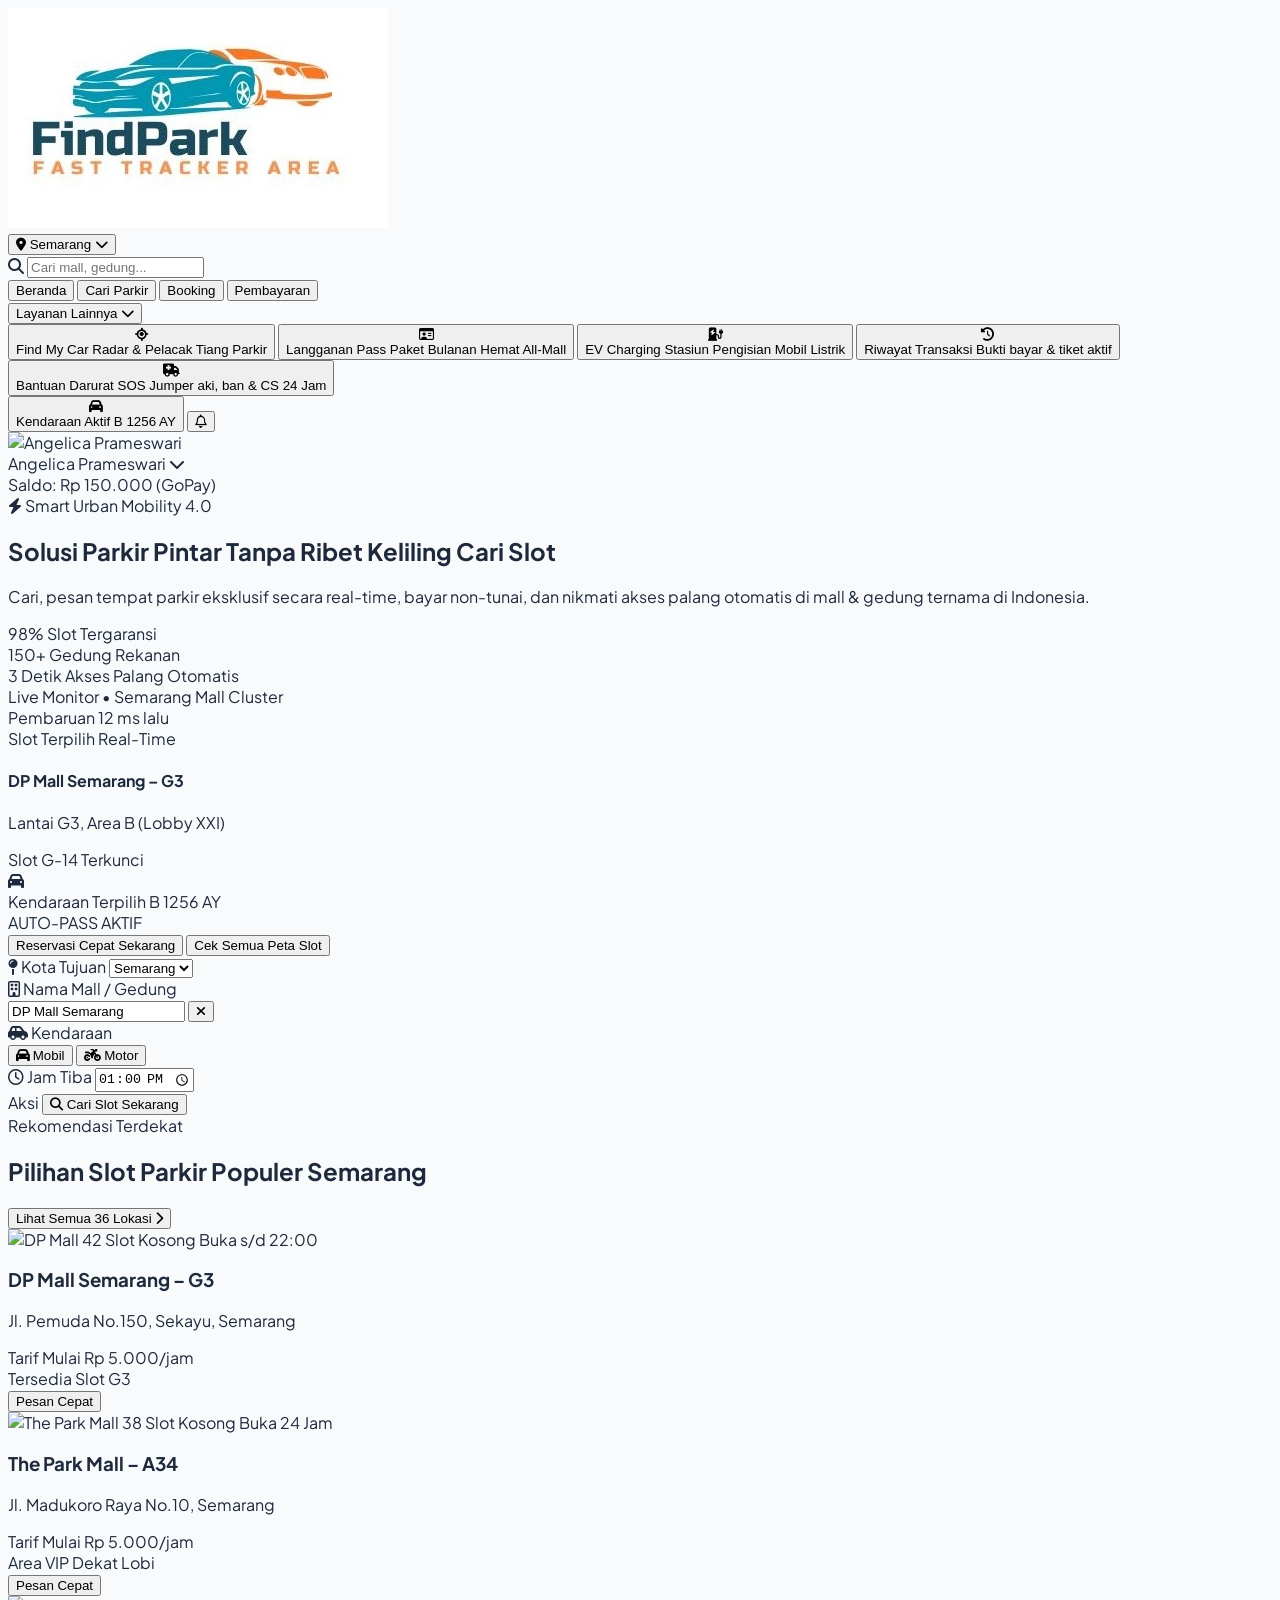
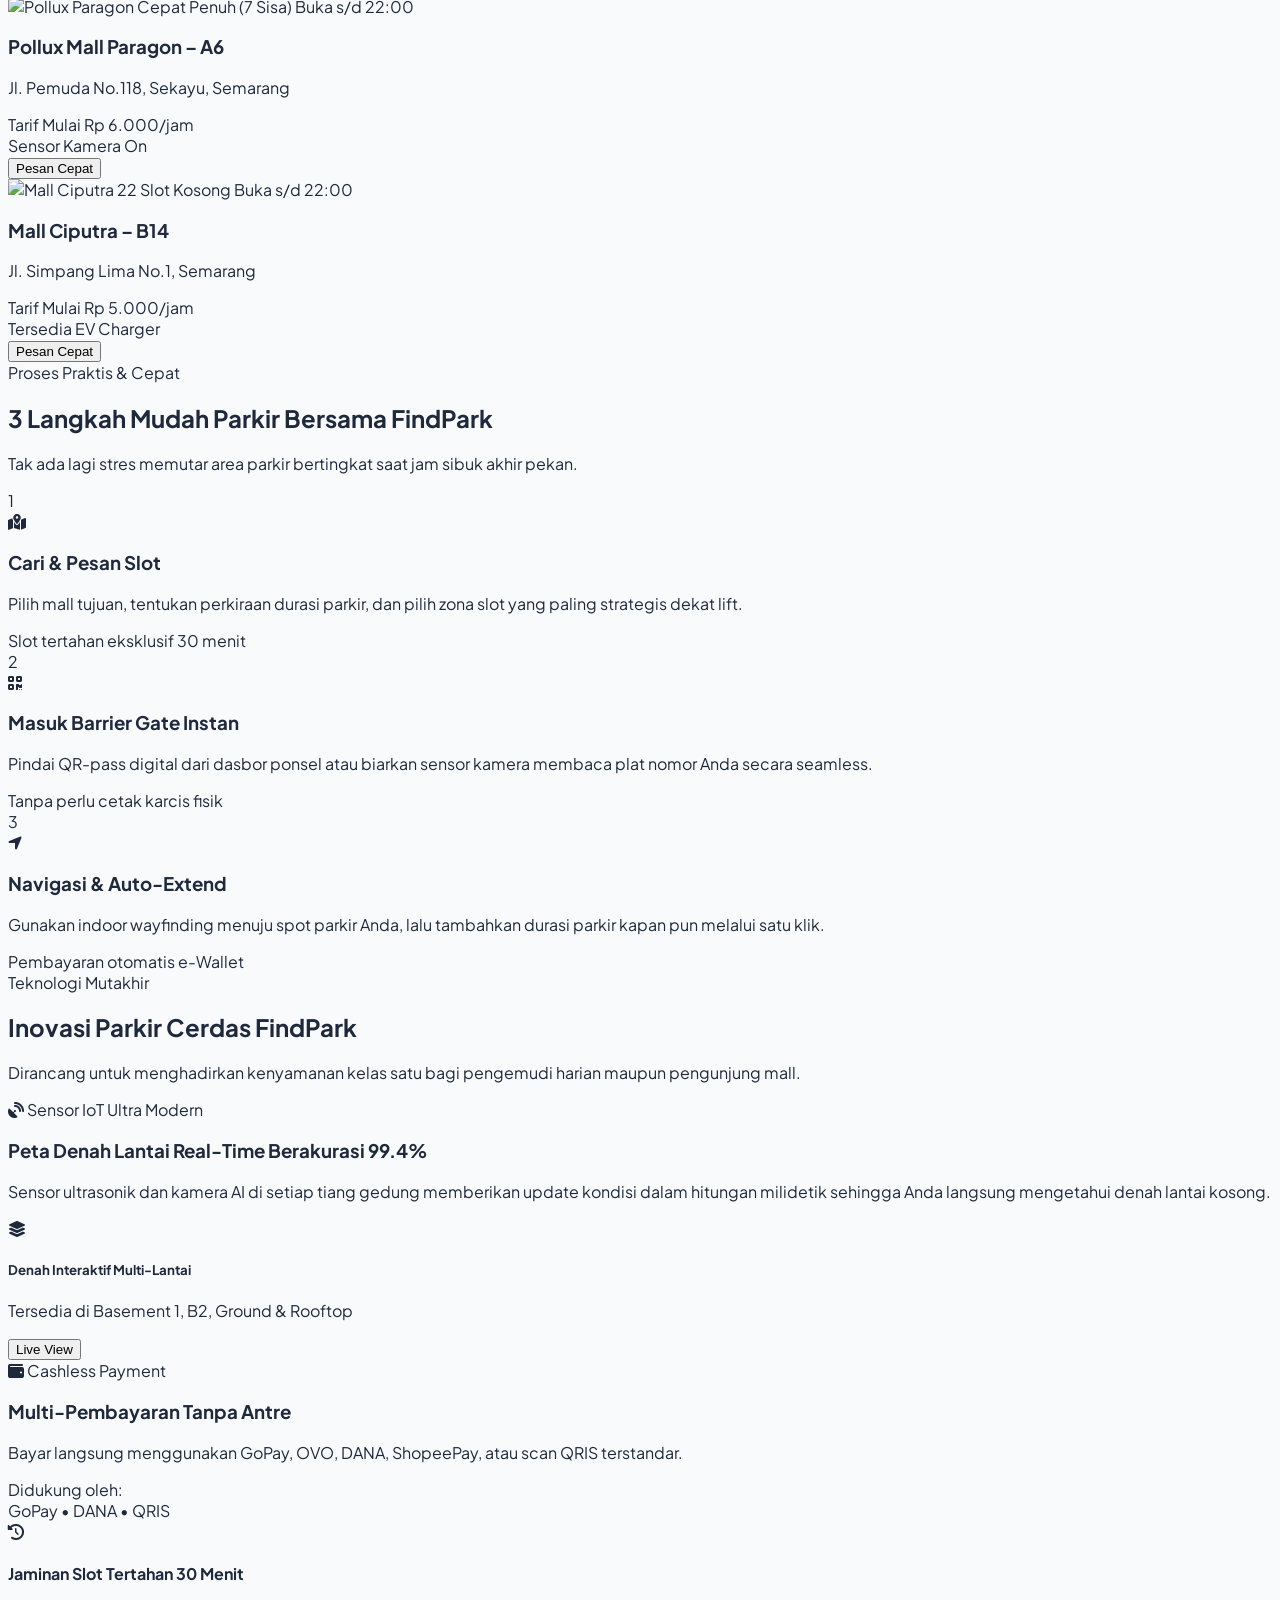
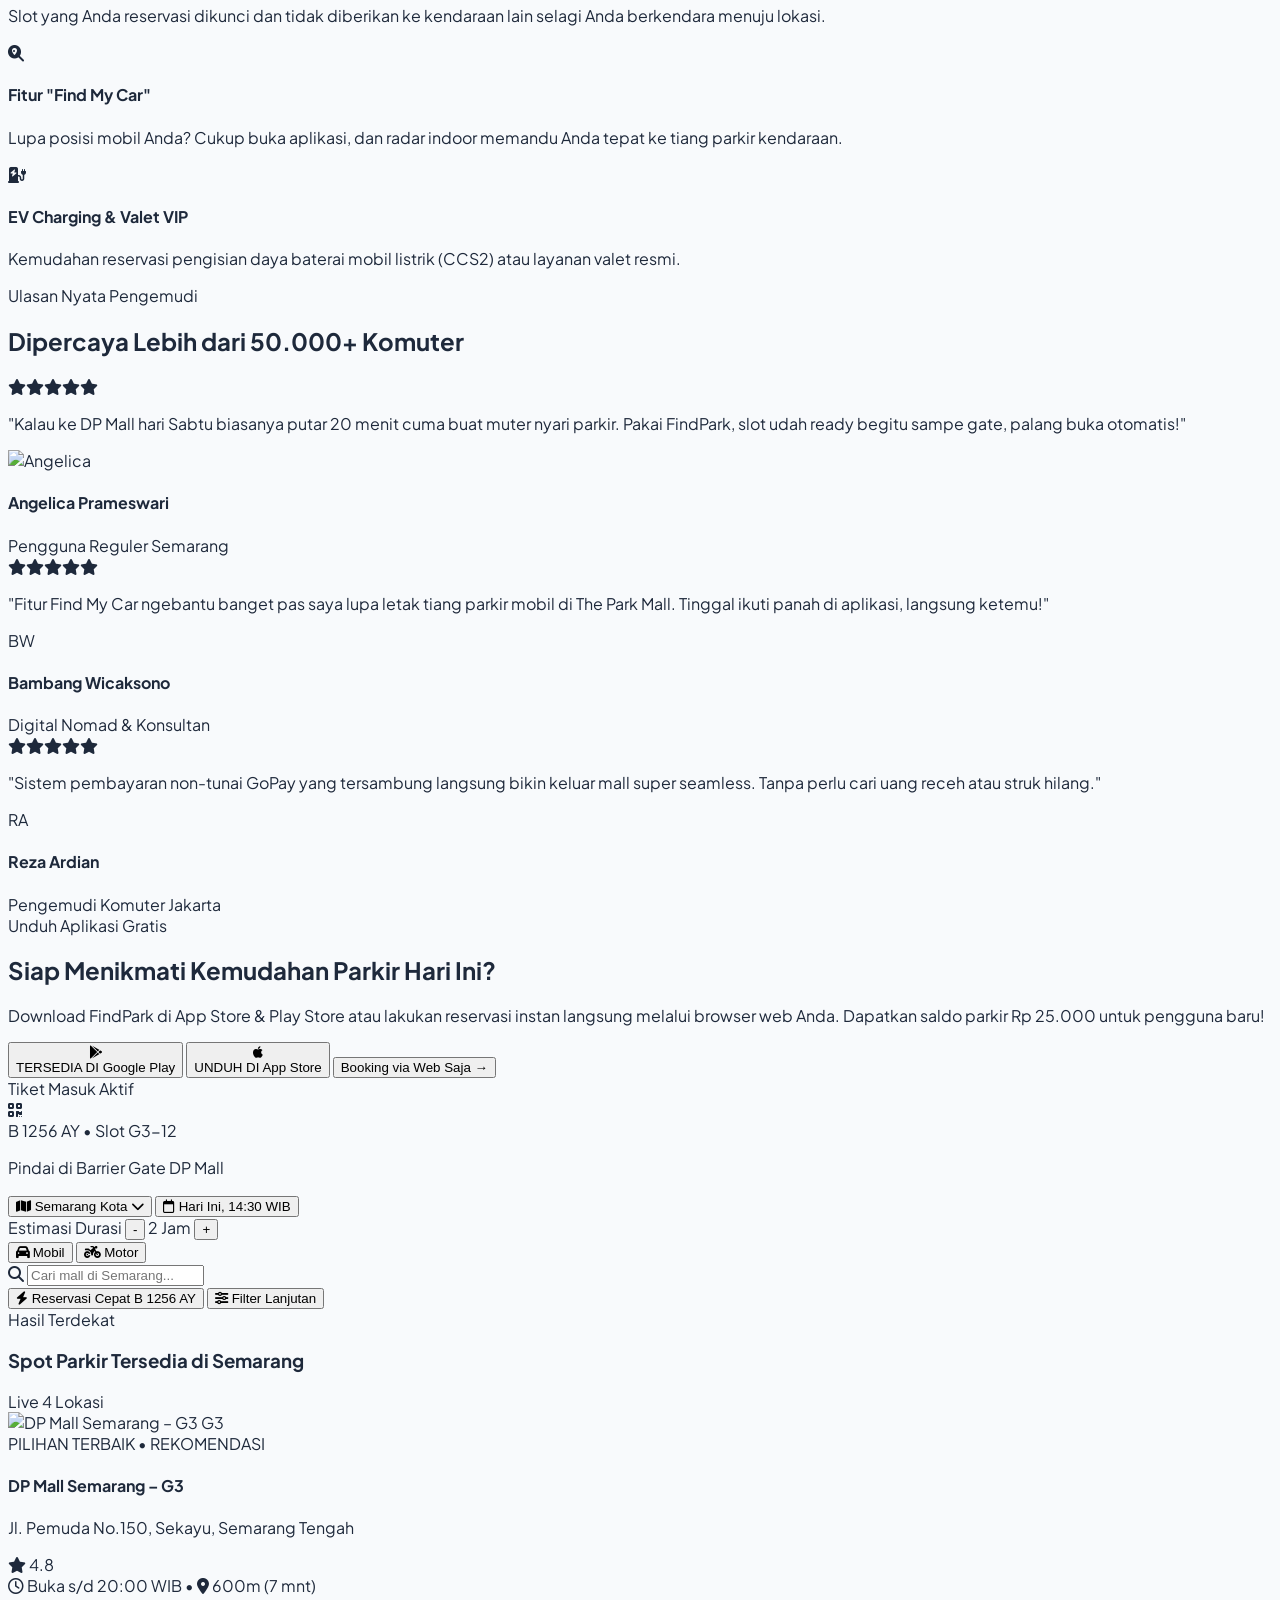
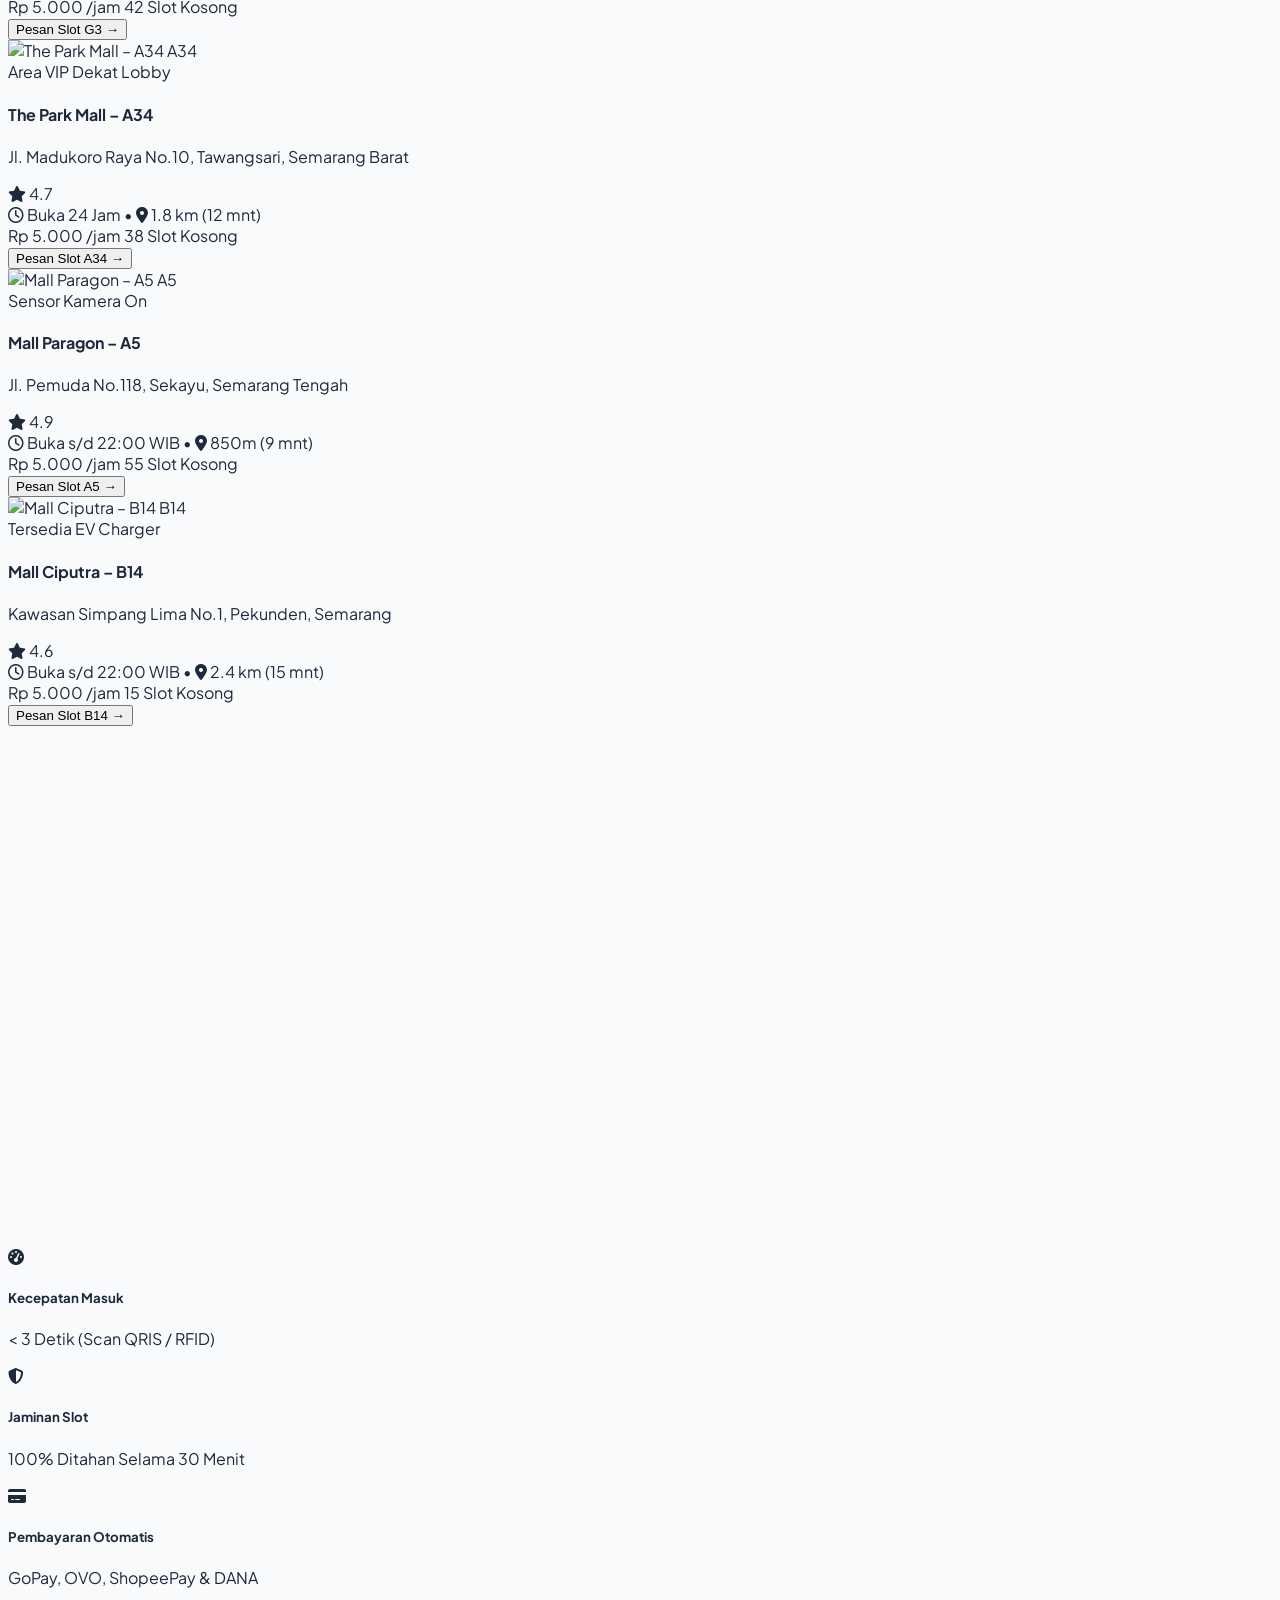
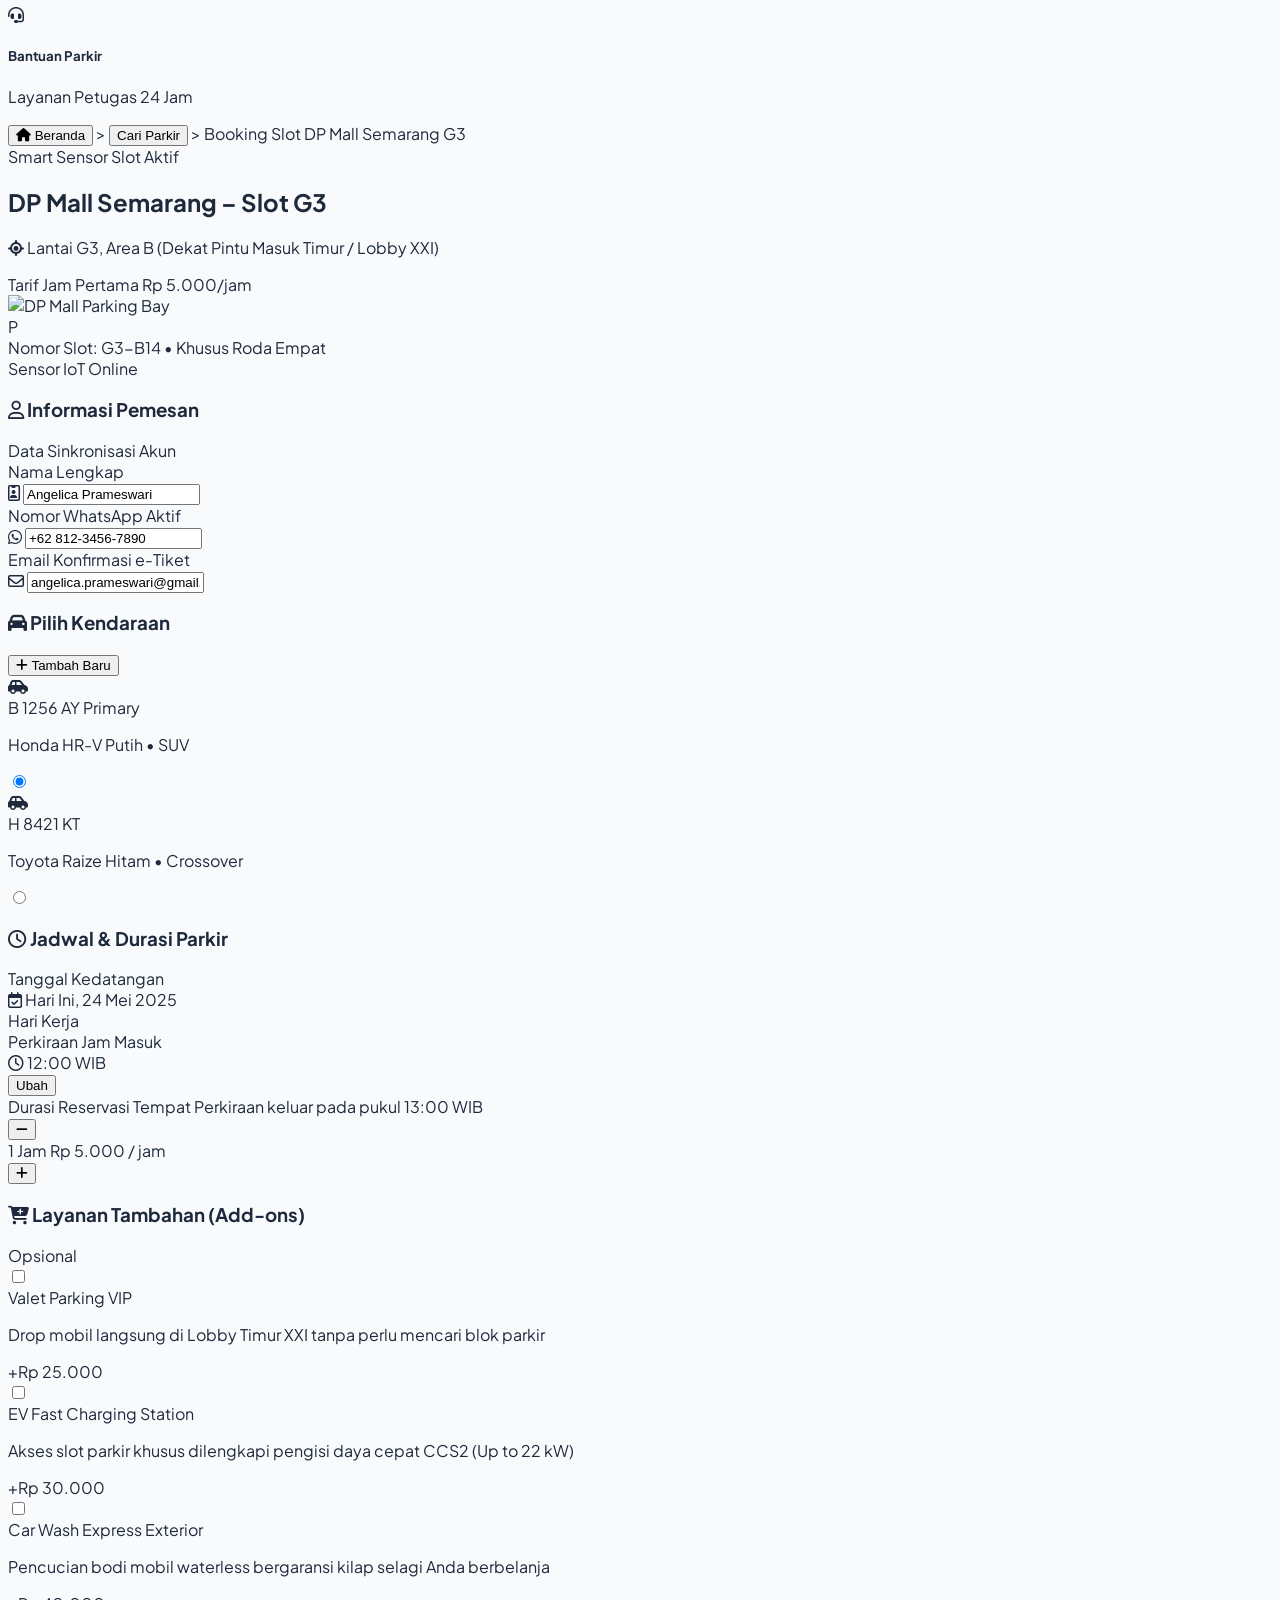
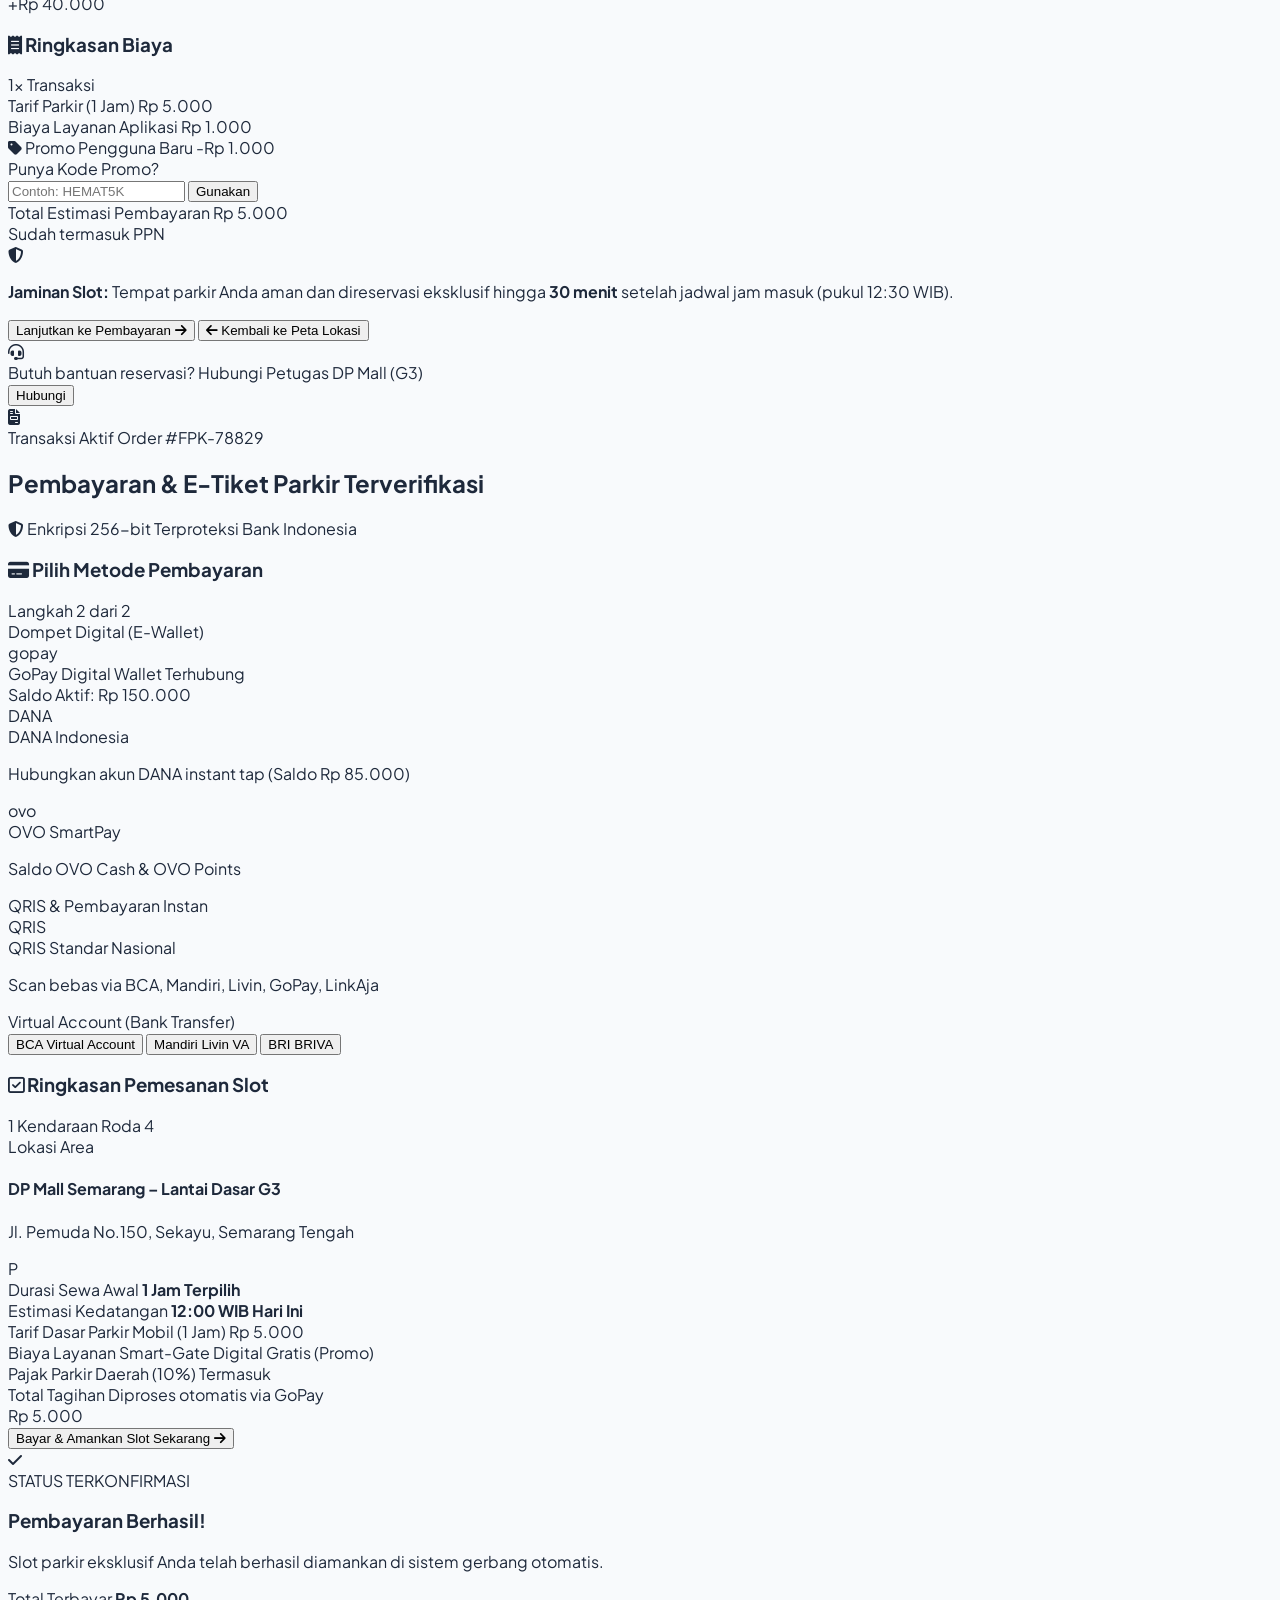
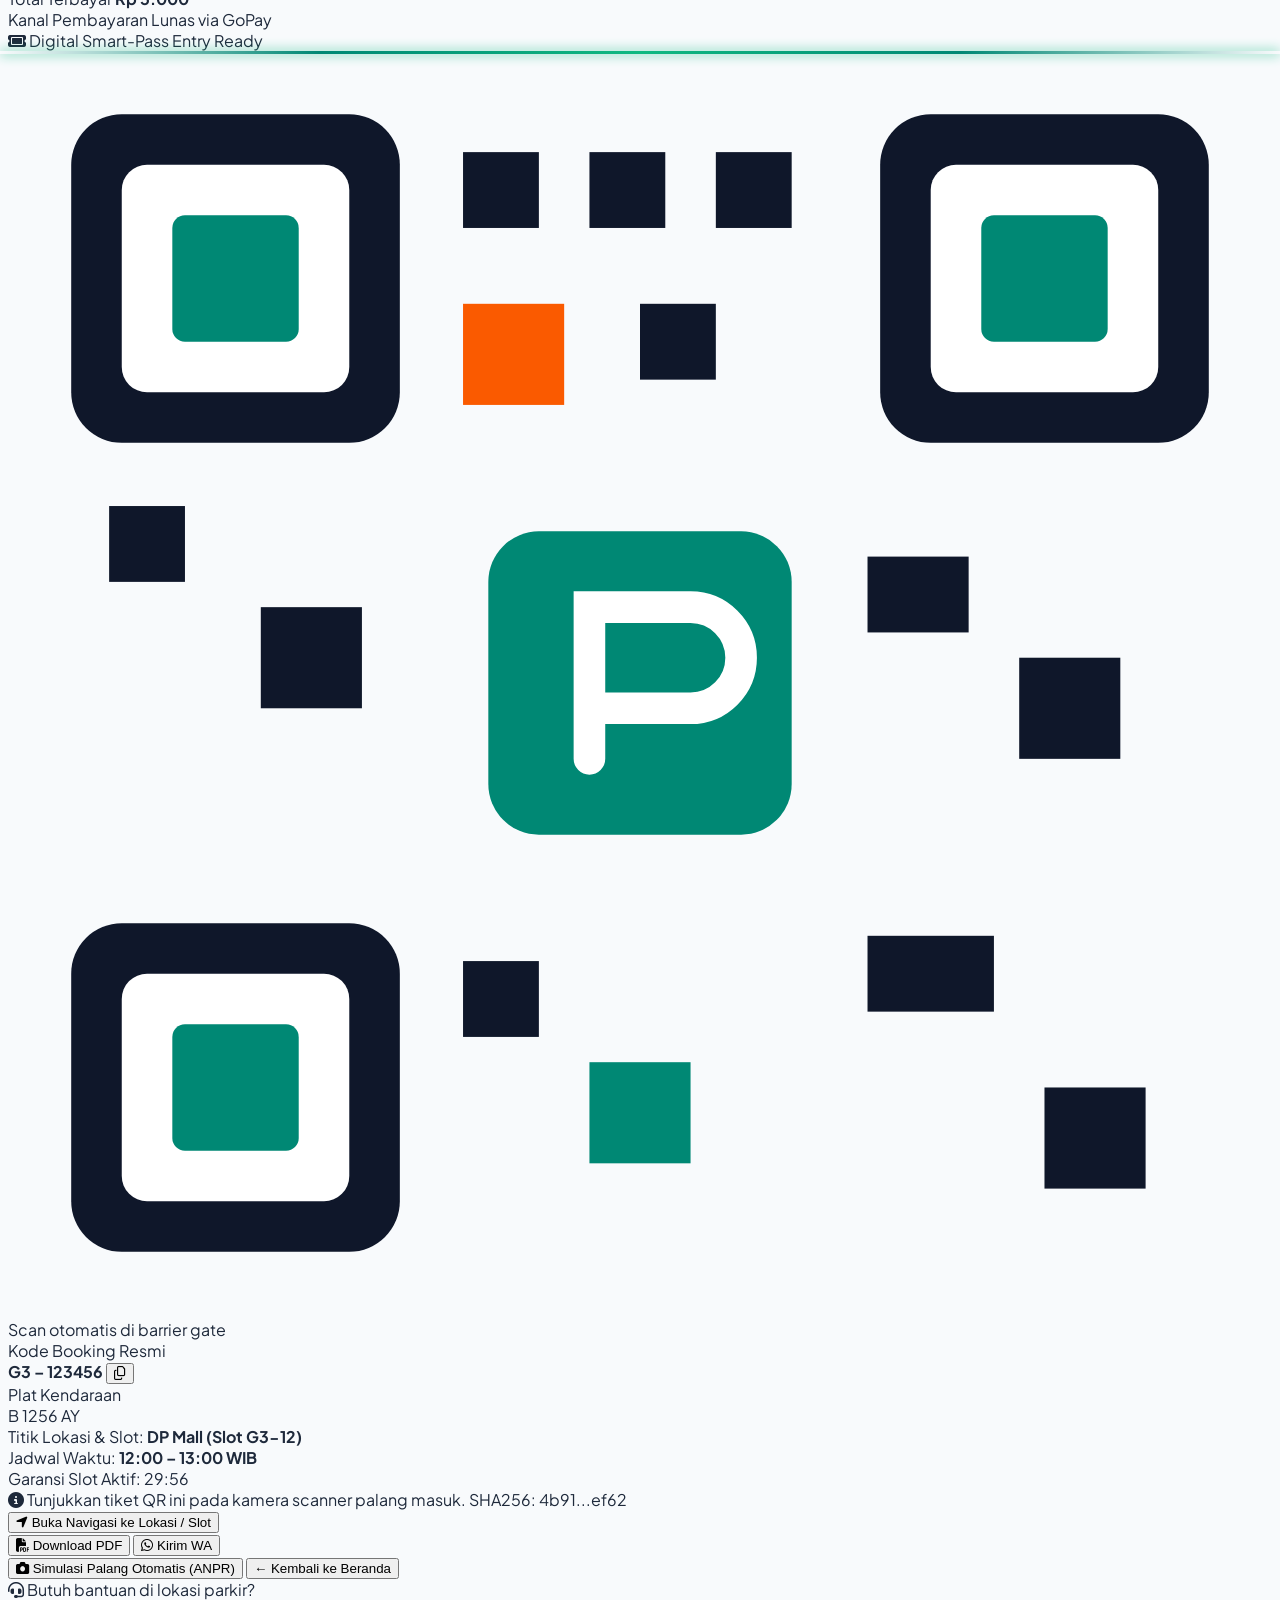
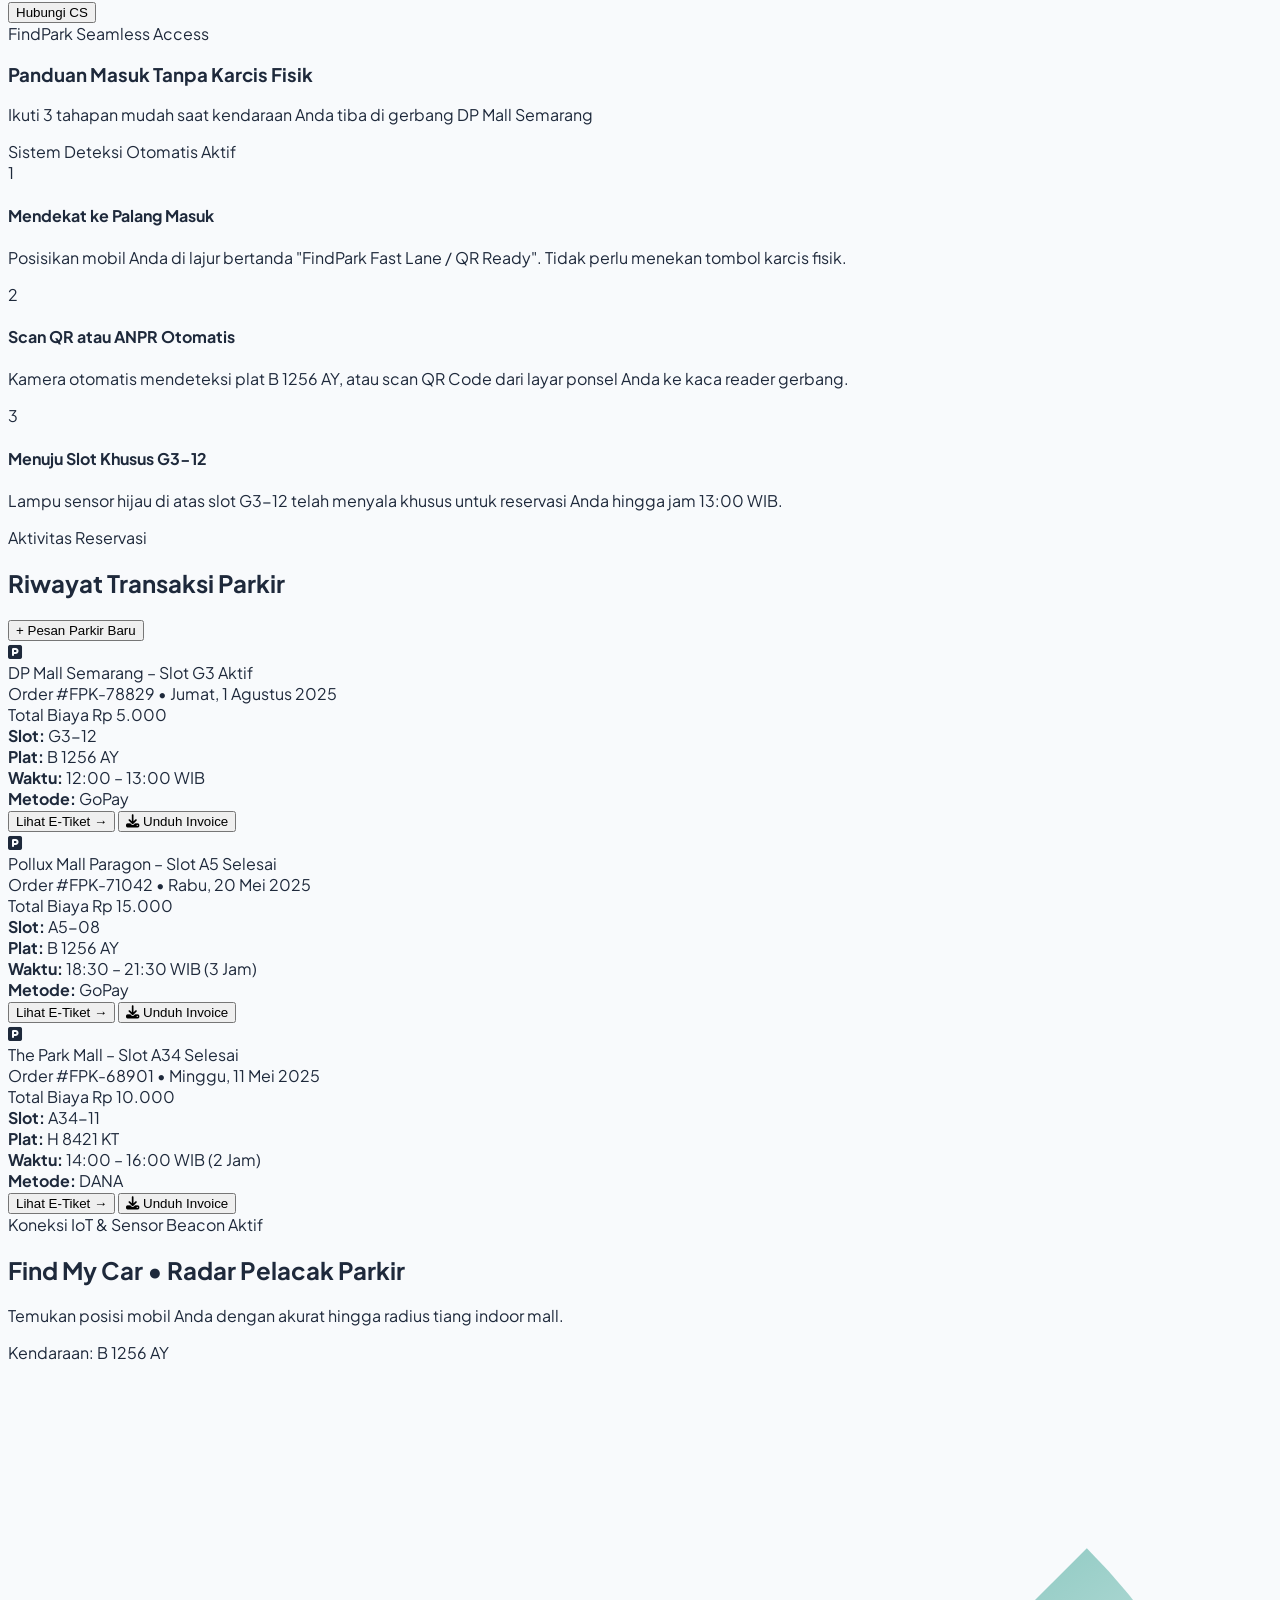
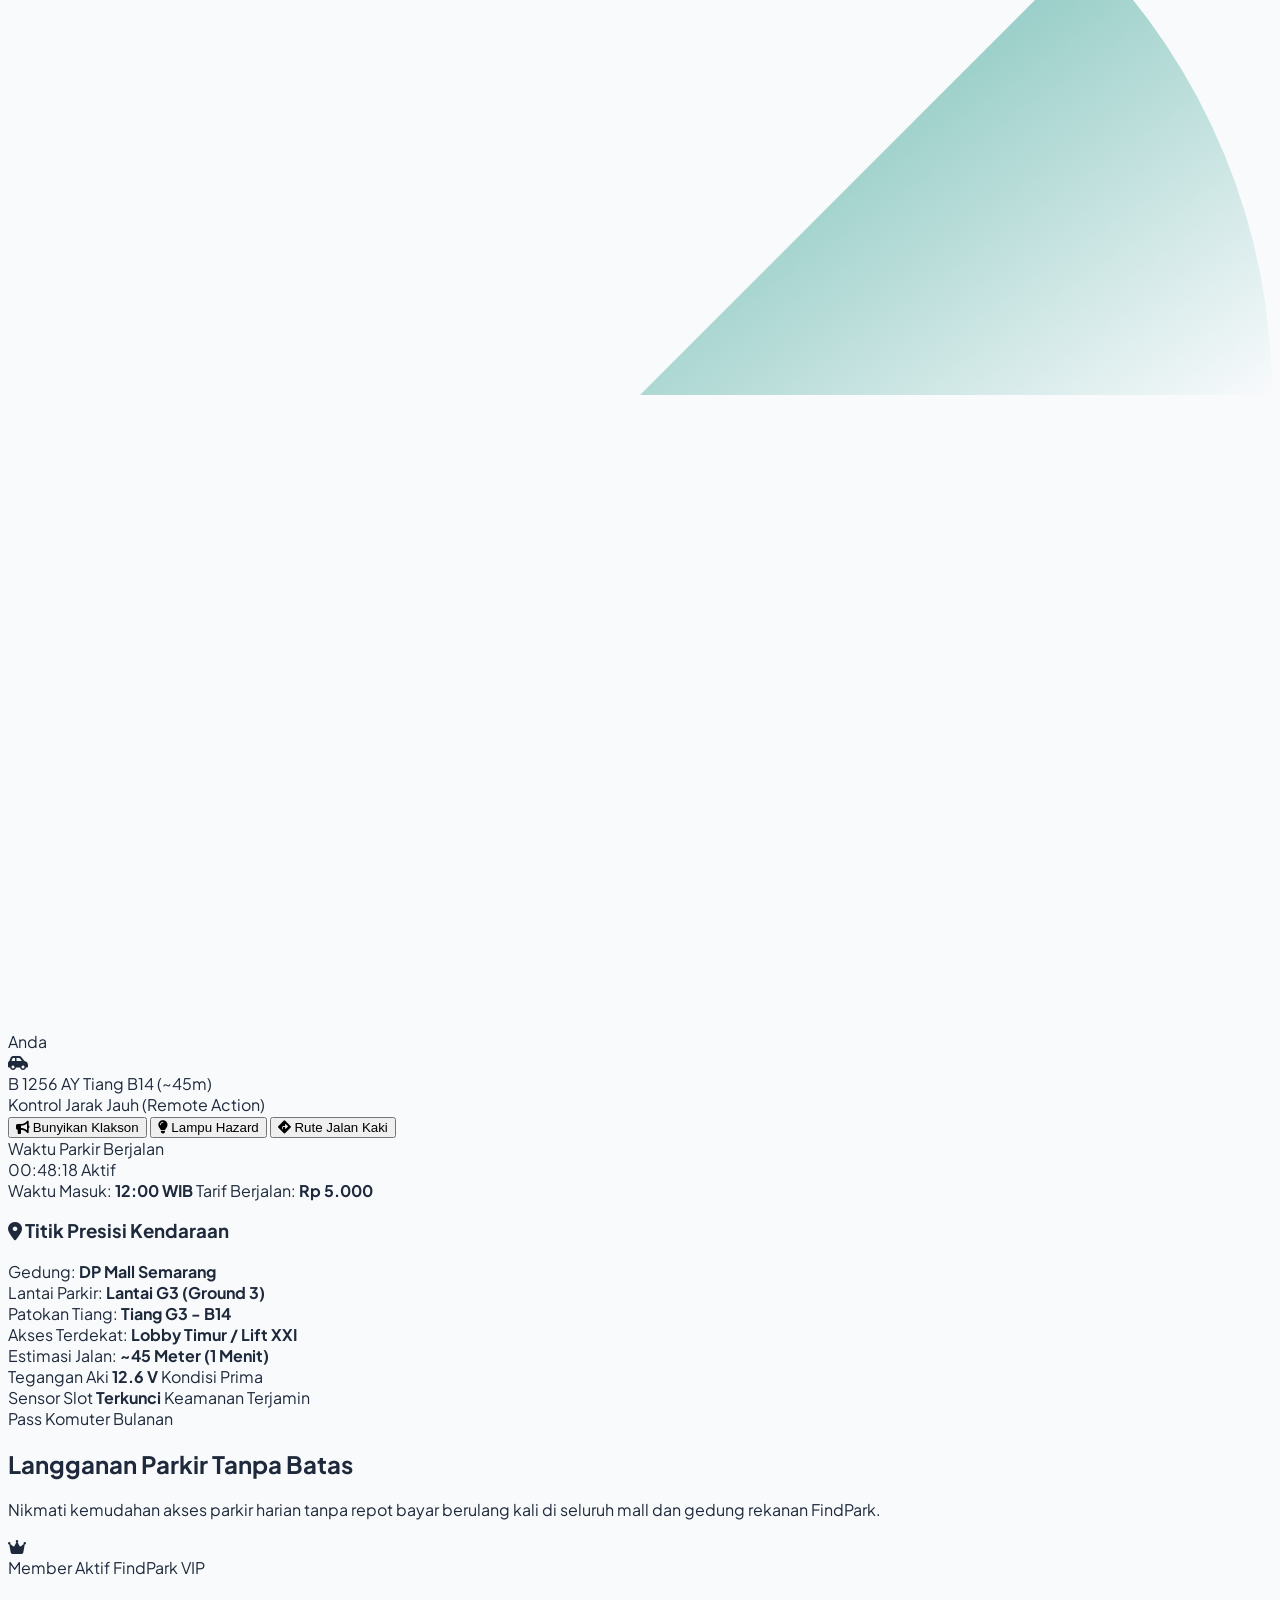
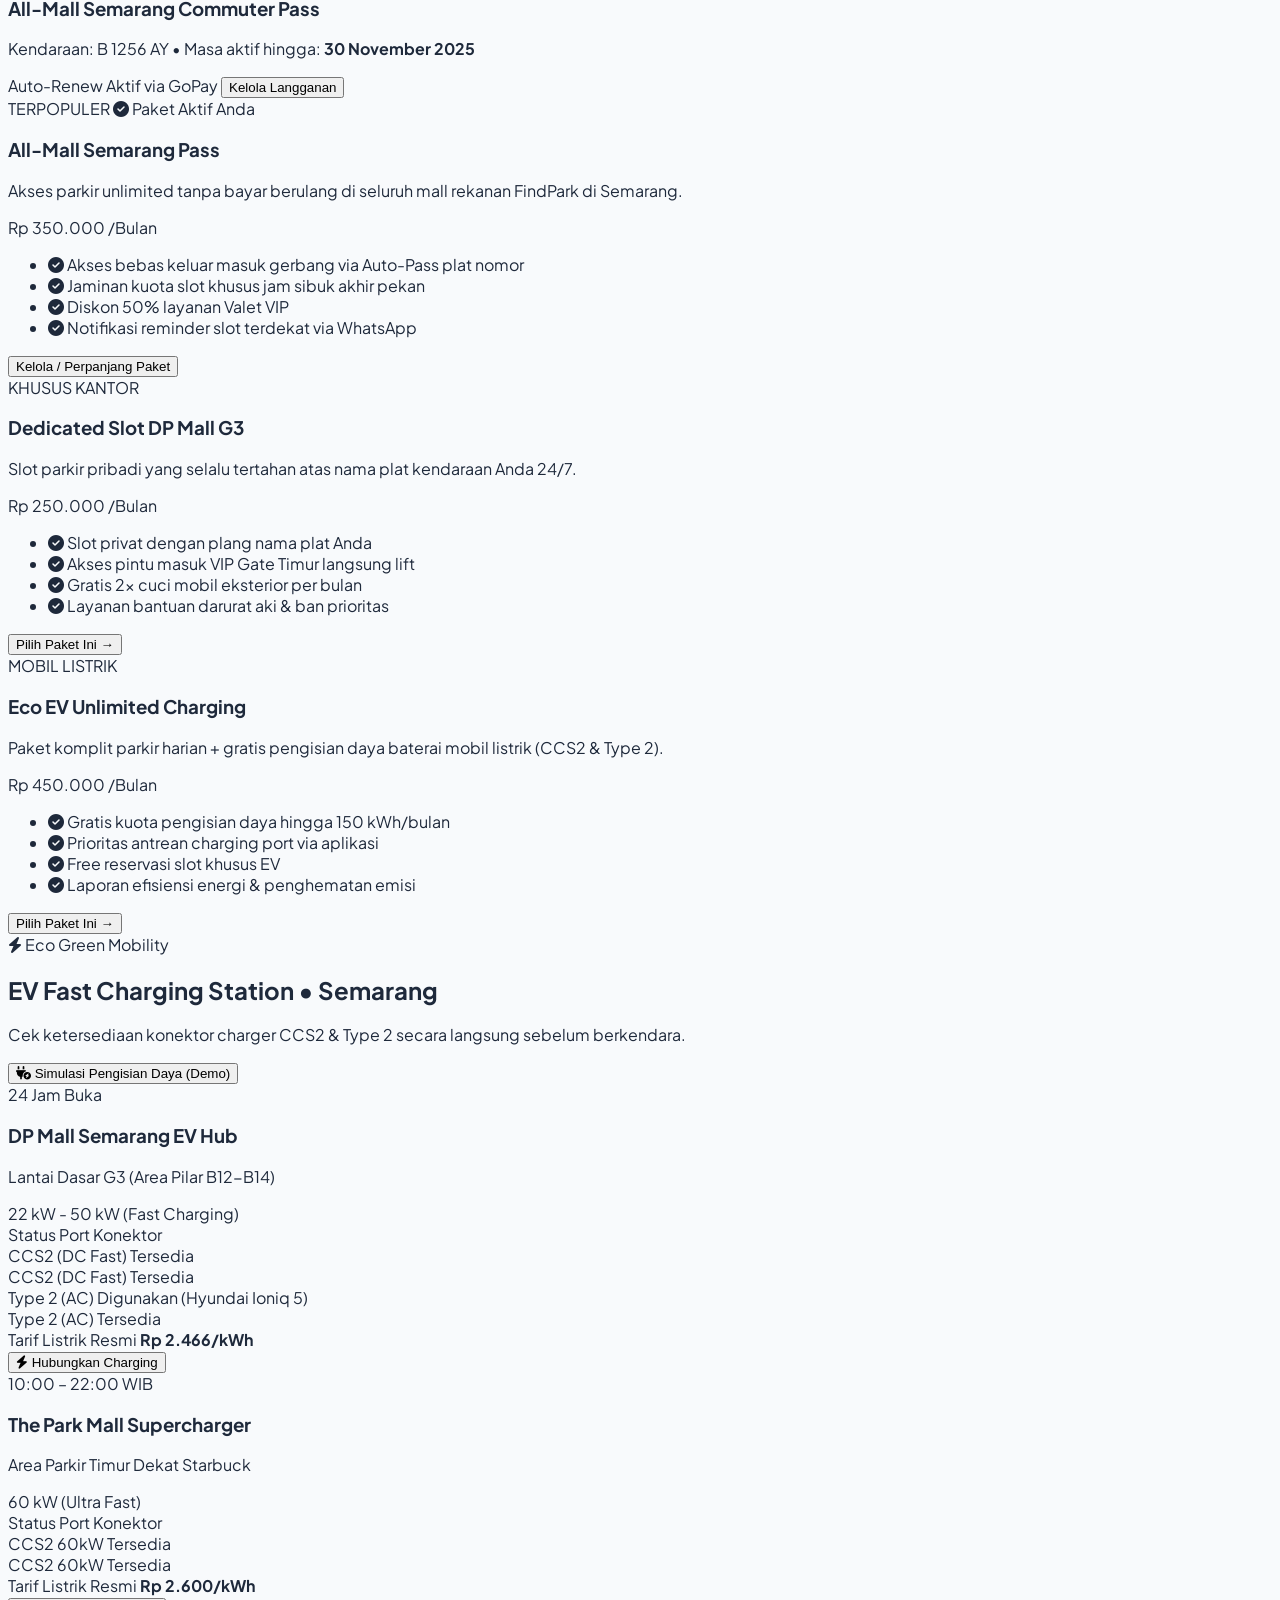
==== index.html @ 82b768e5 "initial commit: FindPark Smart Parking Website Prototype" ====
<!DOCTYPE html>
<html lang="id">
<head>
  <meta charset="UTF-8">
  <meta name="viewport" content="width=device-width, initial-scale=1.0">
  <title>FindPark - Smart Parking Solutions | Prototype Website</title>
  
  <!-- Tailwind CSS CDN -->
  <script src="https://cdn.tailwindcss.com"></script>
  <script>
    tailwind.config = {
      theme: {
        extend: {
          colors: {
            brand: {
              DEFAULT: '#008874',
              dark: '#006c5c',
              light: '#e6f6f3',
              accent: '#fa5a00',
              accentHover: '#e04f00'
            }
          }
        }
      }
    }
  </script>

  <!-- Font Awesome Icons -->
  <link rel="stylesheet" href="https://cdnjs.cloudflare.com/ajax/libs/font-awesome/6.5.1/css/all.min.css" integrity="sha512-DTOQO9RWCH3ppGqcWaEA1BIZOC6xxalwEsw9c2QQeAIftl+Vegovlnee1c9QX4TctnWMn13TZye+giMm8e2LwA==" crossorigin="anonymous" referrerpolicy="no-referrer" />
  
  <!-- Leaflet CSS for Map -->
  <link rel="stylesheet" href="https://unpkg.com/leaflet@1.9.4/dist/leaflet.css" integrity="sha256-p4NxAoJBhIIN+hmNHrzRCf9tD/miZyoHS5obTRR9BMY=" crossorigin=""/>
  
  <!-- Custom CSS -->
  <link rel="stylesheet" href="assets/css/style.css">
</head>
<body class="bg-[#f8fafc] text-slate-800 antialiased min-h-screen flex flex-col justify-between">

  <!-- TOP NAVIGATION BAR (Clean, Spacious & Responsive) -->
  <header class="sticky top-0 z-40 bg-white/95 backdrop-blur-md border-b border-slate-200 shadow-xs">
    <div class="max-w-7xl mx-auto px-4 sm:px-6 lg:px-8">
      <div class="flex items-center justify-between h-20 gap-3 xl:gap-6">
        
        <!-- Left: Logo & City & Search -->
        <div class="flex items-center gap-2.5 sm:gap-4 shrink-0">
          <!-- Official Logo Provided by User -->
          <div onclick="navigateTo('page-home')" class="cursor-pointer flex items-center shrink-0 group">
            <img src="assets/images/logo-cropped.jpg" alt="FindPark - FAST TRACKER AREA" class="h-10 sm:h-11 w-auto object-contain group-hover:scale-105 transition" />
          </div>

          <!-- City Selector -->
          <button class="hidden sm:flex items-center gap-1.5 px-3 py-1.5 bg-slate-50 hover:bg-slate-100 border border-slate-200 rounded-xl text-xs font-bold text-slate-800 transition shrink-0">
            <i class="fa-solid fa-location-dot text-[#008874]"></i>
            <span>Semarang</span>
            <i class="fa-solid fa-chevron-down text-[10px] text-slate-400"></i>
          </button>

          <!-- Clean Search Bar -->
          <div class="relative w-44 sm:w-56 xl:w-64">
            <i class="fa-solid fa-magnifying-glass absolute left-3.5 top-1/2 -translate-y-1/2 text-slate-400 text-xs pointer-events-none"></i>
            <input id="navbar-search-input" type="text" placeholder="Cari mall, gedung..." onkeydown="if(event.key === 'Enter') handleNavbarSearch()" class="w-full pl-9 pr-3 py-2 bg-slate-100/90 hover:bg-slate-100 focus:bg-white border border-slate-200 rounded-xl text-xs font-medium text-slate-800 placeholder-slate-400 focus:outline-none focus:border-[#008874] transition" />
          </div>
        </div>

        <!-- Center: Primary Navigation Links & Layanan Dropdown -->
        <nav class="hidden md:flex items-center gap-1 shrink-0">
          <button data-target="page-home" onclick="navigateTo('page-home')" class="nav-link-btn px-3 py-2 rounded-xl text-xs font-bold bg-[#008874] text-white shadow-sm transition shrink-0">
            Beranda
          </button>
          <button data-target="page-explore" onclick="navigateTo('page-explore')" class="nav-link-btn px-3 py-2 rounded-xl text-xs font-semibold text-slate-700 hover:text-[#008874] hover:bg-slate-100 transition shrink-0">
            Cari Parkir
          </button>
          <button data-target="page-booking" onclick="navigateTo('page-booking')" class="nav-link-btn px-3 py-2 rounded-xl text-xs font-semibold text-slate-700 hover:text-[#008874] hover:bg-slate-100 transition shrink-0">
            Booking
          </button>
          <button data-target="page-payment" onclick="navigateTo('page-payment')" class="nav-link-btn px-3 py-2 rounded-xl text-xs font-semibold text-slate-700 hover:text-[#008874] hover:bg-slate-100 transition flex items-center gap-1 shrink-0">
            <span>Pembayaran</span>
            <span class="w-1.5 h-1.5 rounded-full bg-orange-500"></span>
          </button>
          
          <!-- Dropdown Fitur & Layanan Lainnya -->
          <div class="relative group">
            <button id="nav-services-dropdown-btn" class="px-3 py-2 rounded-xl text-xs font-semibold text-slate-700 hover:text-[#008874] hover:bg-slate-100 transition flex items-center gap-1.5 cursor-pointer shrink-0">
              <span class="w-2 h-2 rounded-full bg-emerald-500 sensor-live-indicator"></span>
              <span>Layanan Lainnya</span>
              <i class="fa-solid fa-chevron-down text-[9px] text-slate-400 group-hover:rotate-180 transition-transform"></i>
            </button>
            <div class="hidden group-hover:block hover:block absolute left-0 top-full pt-2 w-64 z-50">
              <div class="bg-white rounded-2xl shadow-xl border border-slate-200 p-2 space-y-1 animate-fade-in">
                <button onclick="navigateTo('page-tracker')" class="w-full flex items-center gap-3 p-2.5 rounded-xl hover:bg-teal-50 text-left transition group/item">
                  <div class="w-8 h-8 rounded-lg bg-teal-100 text-[#008874] flex items-center justify-center text-xs">
                    <i class="fa-solid fa-location-crosshairs"></i>
                  </div>
                  <div>
                    <span class="block text-xs font-bold text-slate-900 group-hover/item:text-[#008874]">Find My Car</span>
                    <span class="block text-[10px] text-slate-500">Radar & Pelacak Tiang Parkir</span>
                  </div>
                </button>
                <button onclick="navigateTo('page-subscription')" class="w-full flex items-center gap-3 p-2.5 rounded-xl hover:bg-teal-50 text-left transition group/item">
                  <div class="w-8 h-8 rounded-lg bg-blue-100 text-blue-700 flex items-center justify-center text-xs">
                    <i class="fa-regular fa-id-card"></i>
                  </div>
                  <div>
                    <span class="block text-xs font-bold text-slate-900 group-hover/item:text-[#008874]">Langganan Pass</span>
                    <span class="block text-[10px] text-slate-500">Paket Bulanan Hemat All-Mall</span>
                  </div>
                </button>
                <button onclick="navigateTo('page-ev')" class="w-full flex items-center gap-3 p-2.5 rounded-xl hover:bg-teal-50 text-left transition group/item">
                  <div class="w-8 h-8 rounded-lg bg-emerald-100 text-emerald-700 flex items-center justify-center text-xs">
                    <i class="fa-solid fa-charging-station"></i>
                  </div>
                  <div>
                    <span class="block text-xs font-bold text-slate-900 group-hover/item:text-[#008874]">EV Charging</span>
                    <span class="block text-[10px] text-slate-500">Stasiun Pengisian Mobil Listrik</span>
                  </div>
                </button>
                <button onclick="navigateTo('page-history')" class="w-full flex items-center gap-3 p-2.5 rounded-xl hover:bg-teal-50 text-left transition group/item">
                  <div class="w-8 h-8 rounded-lg bg-slate-100 text-slate-700 flex items-center justify-center text-xs">
                    <i class="fa-solid fa-clock-rotate-left"></i>
                  </div>
                  <div>
                    <span class="block text-xs font-bold text-slate-900 group-hover/item:text-[#008874]">Riwayat Transaksi</span>
                    <span class="block text-[10px] text-slate-500">Bukti bayar & tiket aktif</span>
                  </div>
                </button>
                <div class="border-t border-slate-100 my-1"></div>
                <button onclick="navigateTo('page-emergency')" class="w-full flex items-center gap-3 p-2.5 rounded-xl hover:bg-red-50 text-left transition group/item">
                  <div class="w-8 h-8 rounded-lg bg-red-100 text-red-600 flex items-center justify-center text-xs">
                    <i class="fa-solid fa-truck-medical"></i>
                  </div>
                  <div>
                    <span class="block text-xs font-bold text-red-700">Bantuan Darurat SOS</span>
                    <span class="block text-[10px] text-slate-500">Jumper aki, ban & CS 24 Jam</span>
                  </div>
                </button>
              </div>
            </div>
          </div>
        </nav>

        <!-- Right: Active Vehicle Badge & Profile (No Wrapping, 100% Neat) -->
        <div class="flex items-center gap-2 sm:gap-3 shrink-0">
          <!-- Active Vehicle Pill -->
          <button onclick="openAddVehicleModal()" class="flex items-center gap-2 px-2.5 sm:px-3 py-1.5 rounded-xl bg-orange-50 border border-orange-200 hover:bg-orange-100 transition whitespace-nowrap shrink-0" title="Klik untuk ganti atau tambah kendaraan">
            <div class="w-6 h-6 rounded-lg bg-orange-500 text-white flex items-center justify-center text-xs">
              <i class="fa-solid fa-car"></i>
            </div>
            <div class="text-left leading-tight">
              <span class="block text-[8px] font-bold text-orange-600 uppercase">Kendaraan Aktif</span>
              <span id="header-active-vehicle-plate" class="text-xs font-black text-slate-900 font-mono tracking-wider">B 1256 AY</span>
            </div>
          </button>

          <!-- Notification Bell -->
          <button class="relative w-9 h-9 rounded-xl bg-slate-50 hover:bg-slate-100 border border-slate-200 text-slate-600 flex items-center justify-center transition shrink-0">
            <i class="fa-regular fa-bell text-sm"></i>
            <span class="absolute top-1.5 right-1.5 w-2 h-2 rounded-full bg-orange-500 ring-2 ring-white"></span>
          </button>

          <!-- User Avatar & Balance (Clean 2-line layout, NO WRAPPING!) -->
          <div onclick="openAuthModal()" class="flex items-center gap-2 sm:gap-2.5 cursor-pointer p-1 rounded-xl hover:bg-slate-50 transition shrink-0">
            <img src="https://images.unsplash.com/photo-1534528741775-53994a69daeb?w=150&auto=format&fit=crop&q=80" alt="Angelica Prameswari" class="w-9 h-9 rounded-full object-cover ring-2 ring-teal-600/30 shrink-0">
            <div class="text-left leading-tight whitespace-nowrap">
              <div class="flex items-center gap-1">
                <span class="text-xs font-bold text-slate-900">Angelica Prameswari</span>
                <i class="fa-solid fa-chevron-down text-[9px] text-slate-400"></i>
              </div>
              <span id="header-user-saldo" class="text-[11px] font-semibold text-emerald-600 block mt-0.5">Saldo: Rp 150.000 (GoPay)</span>
            </div>
          </div>

        </div>

      </div>
    </div>
  </header>

        </div>

      </div>
    </div>
  </header>

  <!-- MAIN APPLICATION CONTENT CONTAINER -->
  <main class="flex-1">

    <!-- ========================================== -->
    <!-- VIEW 1: BERANDA / HOME (FIGMA IMAGE 2)     -->
    <!-- ========================================== -->
    <div id="page-home" class="hidden">
      <!-- Hero Section -->
      <section class="relative pt-10 pb-16 overflow-hidden bg-gradient-to-b from-teal-50/60 via-slate-50/40 to-[#f8fafc]">
        <div class="max-w-7xl mx-auto px-4 sm:px-6 lg:px-8">
          
          <div class="grid grid-cols-1 lg:grid-cols-12 gap-8 items-center">
            <div class="lg:col-span-7">
              <div class="inline-flex items-center gap-2 px-3 py-1 rounded-full bg-teal-100 text-[#008874] text-xs font-extrabold tracking-wide uppercase mb-4">
                <i class="fa-solid fa-bolt"></i>
                <span>Smart Urban Mobility 4.0</span>
              </div>
              <h1 class="text-3xl sm:text-4xl lg:text-5xl font-black text-slate-900 tracking-tight leading-tight">
                Solusi Parkir Pintar Tanpa Ribet Keliling Cari Slot
              </h1>
              <p class="mt-4 text-slate-600 text-sm sm:text-base leading-relaxed max-w-xl">
                Cari, pesan tempat parkir eksklusif secara real-time, bayar non-tunai, dan nikmati akses palang otomatis di mall & gedung ternama di Indonesia.
              </p>

              <!-- Stats Highlights -->
              <div class="grid grid-cols-3 gap-4 mt-8 pt-6 border-t border-slate-200/80 max-w-lg">
                <div>
                  <span class="block text-2xl sm:text-3xl font-black text-slate-900">98%</span>
                  <span class="text-xs text-slate-500 font-medium">Slot Tergaransi</span>
                </div>
                <div>
                  <span class="block text-2xl sm:text-3xl font-black text-slate-900">150+</span>
                  <span class="text-xs text-slate-500 font-medium">Gedung Rekanan</span>
                </div>
                <div>
                  <span class="block text-2xl sm:text-3xl font-black text-slate-900">3 Detik</span>
                  <span class="text-xs text-slate-500 font-medium">Akses Palang Otomatis</span>
                </div>
              </div>
            </div>

            <!-- Hero Right Live Monitor Widget -->
            <div class="lg:col-span-5">
              <div class="bg-white rounded-3xl p-6 shadow-xl border border-slate-100 relative overflow-hidden">
                <div class="flex items-center justify-between pb-3 border-b border-slate-100">
                  <div class="flex items-center gap-2">
                    <span class="w-3 h-3 rounded-full bg-emerald-500 animate-ping"></span>
                    <span class="text-xs font-bold text-slate-800">Live Monitor • Semarang Mall Cluster</span>
                  </div>
                  <span class="text-[10px] text-slate-400">Pembaruan 12 ms lalu</span>
                </div>

                <div class="mt-4 bg-slate-900 rounded-2xl p-4 text-white relative">
                  <div class="flex justify-between items-start mb-3">
                    <div>
                      <span class="text-[10px] uppercase tracking-wider text-teal-400 font-bold">Slot Terpilih Real-Time</span>
                      <h4 class="text-lg font-black text-white">DP Mall Semarang – G3</h4>
                      <p class="text-xs text-slate-400">Lantai G3, Area B (Lobby XXI)</p>
                    </div>
                    <span class="px-2.5 py-1 rounded-full bg-emerald-500/20 text-emerald-400 border border-emerald-500/40 text-xs font-bold flex items-center gap-1.5">
                      <span class="w-2 h-2 rounded-full bg-emerald-400 sensor-live-indicator"></span>
                      Slot G-14 Terkunci
                    </span>
                  </div>

                  <div class="bg-slate-800/80 rounded-xl p-3 flex items-center justify-between">
                    <div class="flex items-center gap-2.5">
                      <div class="w-8 h-8 rounded-lg bg-orange-500 text-white flex items-center justify-center text-xs">
                        <i class="fa-solid fa-car"></i>
                      </div>
                      <div>
                        <span class="block text-[10px] text-slate-400">Kendaraan Terpilih</span>
                        <span class="text-xs font-bold font-mono text-white">B 1256 AY</span>
                      </div>
                    </div>
                    <span class="text-[10px] font-bold text-teal-300 bg-teal-900/60 px-2 py-1 rounded">
                      AUTO-PASS AKTIF
                    </span>
                  </div>
                </div>

                <div class="mt-4 grid grid-cols-2 gap-3">
                  <button onclick="bookThisSpot('dp-mall-g3')" class="w-full py-2.5 bg-orange-500 hover:bg-orange-600 text-white font-bold text-xs rounded-xl shadow-md transition text-center">
                    Reservasi Cepat Sekarang
                  </button>
                  <button onclick="navigateTo('page-explore')" class="w-full py-2.5 bg-slate-100 hover:bg-slate-200 text-slate-700 font-bold text-xs rounded-xl transition text-center">
                    Cek Semua Peta Slot
                  </button>
                </div>
              </div>
            </div>
          </div>

          <!-- Quick Search Filter Box (Figma Style - Symmetrical & Perfectly Aligned) -->
          <div class="mt-10 bg-white rounded-2xl p-4 sm:p-5 shadow-lg border border-slate-200">
            <form onsubmit="handleHeroSearch(event)" class="grid grid-cols-1 sm:grid-cols-2 lg:grid-cols-5 gap-3 items-end">
              
              <!-- Kota Tujuan -->
              <div>
                <label class="block text-[11px] font-bold text-slate-500 uppercase mb-1.5 flex items-center gap-1">
                  <i class="fa-solid fa-map-pin text-[#008874]"></i> Kota Tujuan
                </label>
                <select id="hero-search-city" class="w-full h-11 bg-slate-50 border border-slate-200 rounded-xl px-3 text-xs font-bold text-slate-800 focus:outline-none focus:border-[#008874] focus:bg-white transition">
                  <option selected value="Semarang">Semarang</option>
                  <option value="Jakarta">Jakarta</option>
                  <option value="Bandung">Bandung</option>
                  <option value="Surabaya">Surabaya</option>
                </select>
              </div>

              <!-- Nama Mall / Gedung -->
              <div>
                <label class="block text-[11px] font-bold text-slate-500 uppercase mb-1.5 flex items-center gap-1">
                  <i class="fa-regular fa-building text-[#008874]"></i> Nama Mall / Gedung
                </label>
                <div class="relative">
                  <input id="hero-search-mall" type="text" value="DP Mall Semarang" placeholder="Ketik nama mall..." class="w-full h-11 pl-3.5 pr-8 bg-slate-50 border border-slate-200 rounded-xl text-xs font-bold text-slate-800 focus:outline-none focus:border-[#008874] focus:bg-white transition" />
                  <button type="button" onclick="document.getElementById('hero-search-mall').value=''; document.getElementById('hero-search-mall').focus();" class="absolute right-2.5 top-3 text-slate-400 hover:text-slate-600 text-xs cursor-pointer" title="Hapus teks">
                    <i class="fa-solid fa-xmark"></i>
                  </button>
                </div>
              </div>

              <!-- Kendaraan Toggle -->
              <div>
                <label class="block text-[11px] font-bold text-slate-500 uppercase mb-1.5 flex items-center gap-1">
                  <i class="fa-solid fa-car-side text-[#008874]"></i> Kendaraan
                </label>
                <div class="flex h-11 bg-slate-100 p-1 rounded-xl items-center">
                  <button type="button" id="hero-veh-mobil" onclick="setHeroVehicle('Mobil')" class="flex-1 h-full text-xs font-bold bg-white text-slate-900 rounded-lg shadow-xs transition flex items-center justify-center gap-1 cursor-pointer">
                    <i class="fa-solid fa-car text-[10px] text-[#008874]"></i> Mobil
                  </button>
                  <button type="button" id="hero-veh-motor" onclick="setHeroVehicle('Motor')" class="flex-1 h-full text-xs font-semibold text-slate-500 hover:text-slate-900 rounded-lg transition flex items-center justify-center gap-1 cursor-pointer">
                    <i class="fa-solid fa-motorcycle text-[10px]"></i> Motor
                  </button>
                </div>
              </div>

              <!-- Jam Tiba -->
              <div>
                <label class="block text-[11px] font-bold text-slate-500 uppercase mb-1.5 flex items-center gap-1">
                  <i class="fa-regular fa-clock text-[#008874]"></i> Jam Tiba
                </label>
                <input id="hero-search-time" type="time" value="13:00" class="w-full h-11 bg-slate-50 border border-slate-200 rounded-xl px-3 text-xs font-bold text-slate-800 focus:outline-none focus:border-[#008874] focus:bg-white transition" />
              </div>

              <!-- CTA Button (Aligned perfectly with exact h-11 matching inputs!) -->
              <div class="sm:col-span-2 lg:col-span-1">
                <label class="hidden lg:block text-[11px] font-bold text-transparent select-none mb-1.5">Aksi</label>
                <button type="submit" id="btn-hero-search" class="w-full h-11 bg-orange-500 hover:bg-orange-600 active:scale-95 text-white font-black text-xs rounded-xl shadow-lg shadow-orange-500/25 transition-all duration-150 flex items-center justify-center gap-2 cursor-pointer group">
                  <i class="fa-solid fa-magnifying-glass group-hover:scale-110 transition-transform"></i>
                  <span>Cari Slot Sekarang</span>
                </button>
              </div>

            </form>
          </div>

        </div>
      </section>

      <!-- Section: Pilihan Slot Parkir Populer Semarang -->
      <section class="py-12 bg-white">
        <div class="max-w-7xl mx-auto px-4 sm:px-6 lg:px-8">
          
          <div class="flex items-center justify-between mb-8">
            <div>
              <span class="text-xs font-extrabold text-orange-600 uppercase tracking-wider">Rekomendasi Terdekat</span>
              <h2 class="text-2xl font-black text-slate-900 mt-1">Pilihan Slot Parkir Populer Semarang</h2>
            </div>
            <button onclick="navigateTo('page-explore')" class="text-xs font-bold text-[#008874] hover:underline flex items-center gap-1">
              Lihat Semua 36 Lokasi <i class="fa-solid fa-chevron-right text-[10px]"></i>
            </button>
          </div>

          <!-- 4 Cards Grid from Image 2 -->
          <div class="grid grid-cols-1 sm:grid-cols-2 lg:grid-cols-4 gap-5">
            
            <!-- Card 1: DP Mall -->
            <div class="bg-white rounded-2xl border border-slate-200 overflow-hidden hover:shadow-lg transition group">
              <div class="relative h-40 bg-slate-100 overflow-hidden">
                <img src="https://images.unsplash.com/photo-1506521781263-d8422e82f27a?w=800&auto=format&fit=crop&q=80" alt="DP Mall" class="w-full h-full object-cover group-hover:scale-105 transition duration-500" />
                <span class="absolute top-2.5 left-2.5 bg-emerald-600 text-white text-[10px] font-bold px-2.5 py-1 rounded-full shadow">
                  42 Slot Kosong
                </span>
                <span class="absolute bottom-2.5 right-2.5 bg-black/60 backdrop-blur text-white text-[10px] font-semibold px-2 py-0.5 rounded">
                  Buka s/d 22:00
                </span>
              </div>
              <div class="p-4">
                <h3 class="font-bold text-slate-900 text-base">DP Mall Semarang – G3</h3>
                <p class="text-xs text-slate-500 mt-0.5">Jl. Pemuda No.150, Sekayu, Semarang</p>
                <div class="mt-3 flex items-center justify-between">
                  <div>
                    <span class="text-[10px] text-slate-400 block">Tarif Mulai</span>
                    <span class="text-base font-black text-slate-900">Rp 5.000<span class="text-xs font-normal text-slate-500">/jam</span></span>
                  </div>
                  <span class="text-[10px] font-bold px-2 py-0.5 rounded bg-teal-50 text-teal-700">Tersedia Slot G3</span>
                </div>
                <button onclick="bookThisSpot('dp-mall-g3')" class="w-full mt-4 py-2 bg-orange-500 hover:bg-orange-600 active:scale-95 text-white font-bold text-xs rounded-xl transition text-center shadow-xs">
                  Pesan Cepat
                </button>
              </div>
            </div>

            <!-- Card 2: The Park Mall -->
            <div class="bg-white rounded-2xl border border-slate-200 overflow-hidden hover:shadow-lg transition group">
              <div class="relative h-40 bg-slate-100 overflow-hidden">
                <img src="https://images.unsplash.com/photo-1590674899484-d5640e854abe?w=800&auto=format&fit=crop&q=80" alt="The Park Mall" class="w-full h-full object-cover group-hover:scale-105 transition duration-500" />
                <span class="absolute top-2.5 left-2.5 bg-emerald-600 text-white text-[10px] font-bold px-2.5 py-1 rounded-full shadow">
                  38 Slot Kosong
                </span>
                <span class="absolute bottom-2.5 right-2.5 bg-black/60 backdrop-blur text-white text-[10px] font-semibold px-2 py-0.5 rounded">
                  Buka 24 Jam
                </span>
              </div>
              <div class="p-4">
                <h3 class="font-bold text-slate-900 text-base">The Park Mall – A34</h3>
                <p class="text-xs text-slate-500 mt-0.5">Jl. Madukoro Raya No.10, Semarang</p>
                <div class="mt-3 flex items-center justify-between">
                  <div>
                    <span class="text-[10px] text-slate-400 block">Tarif Mulai</span>
                    <span class="text-base font-black text-slate-900">Rp 5.000<span class="text-xs font-normal text-slate-500">/jam</span></span>
                  </div>
                  <span class="text-[10px] font-bold px-2 py-0.5 rounded bg-blue-50 text-blue-700">Area VIP Dekat Lobi</span>
                </div>
                <button onclick="bookThisSpot('the-park-a34')" class="w-full mt-4 py-2 bg-orange-500 hover:bg-orange-600 active:scale-95 text-white font-bold text-xs rounded-xl transition text-center shadow-xs">
                  Pesan Cepat
                </button>
              </div>
            </div>

            <!-- Card 3: Pollux Mall Paragon -->
            <div class="bg-white rounded-2xl border border-slate-200 overflow-hidden hover:shadow-lg transition group">
              <div class="relative h-40 bg-slate-100 overflow-hidden">
                <img src="https://images.unsplash.com/photo-1573348722427-f1d6819fdf98?w=800&auto=format&fit=crop&q=80" alt="Pollux Paragon" class="w-full h-full object-cover group-hover:scale-105 transition duration-500" />
                <span class="absolute top-2.5 left-2.5 bg-amber-600 text-white text-[10px] font-bold px-2.5 py-1 rounded-full shadow">
                  Cepat Penuh (7 Sisa)
                </span>
                <span class="absolute bottom-2.5 right-2.5 bg-black/60 backdrop-blur text-white text-[10px] font-semibold px-2 py-0.5 rounded">
                  Buka s/d 22:00
                </span>
              </div>
              <div class="p-4">
                <h3 class="font-bold text-slate-900 text-base">Pollux Mall Paragon – A6</h3>
                <p class="text-xs text-slate-500 mt-0.5">Jl. Pemuda No.118, Sekayu, Semarang</p>
                <div class="mt-3 flex items-center justify-between">
                  <div>
                    <span class="text-[10px] text-slate-400 block">Tarif Mulai</span>
                    <span class="text-base font-black text-slate-900">Rp 6.000<span class="text-xs font-normal text-slate-500">/jam</span></span>
                  </div>
                  <span class="text-[10px] font-bold px-2 py-0.5 rounded bg-cyan-50 text-cyan-700">Sensor Kamera On</span>
                </div>
                <button onclick="bookThisSpot('mall-paragon-a5')" class="w-full mt-4 py-2 bg-orange-500 hover:bg-orange-600 active:scale-95 text-white font-bold text-xs rounded-xl transition text-center shadow-xs">
                  Pesan Cepat
                </button>
              </div>
            </div>

            <!-- Card 4: Mall Ciputra -->
            <div class="bg-white rounded-2xl border border-slate-200 overflow-hidden hover:shadow-lg transition group">
              <div class="relative h-40 bg-slate-100 overflow-hidden">
                <img src="https://images.unsplash.com/photo-1542314831-068cd1dbfeeb?w=800&auto=format&fit=crop&q=80" alt="Mall Ciputra" class="w-full h-full object-cover group-hover:scale-105 transition duration-500" />
                <span class="absolute top-2.5 left-2.5 bg-emerald-600 text-white text-[10px] font-bold px-2.5 py-1 rounded-full shadow">
                  22 Slot Kosong
                </span>
                <span class="absolute bottom-2.5 right-2.5 bg-black/60 backdrop-blur text-white text-[10px] font-semibold px-2 py-0.5 rounded">
                  Buka s/d 22:00
                </span>
              </div>
              <div class="p-4">
                <h3 class="font-bold text-slate-900 text-base">Mall Ciputra – B14</h3>
                <p class="text-xs text-slate-500 mt-0.5">Jl. Simpang Lima No.1, Semarang</p>
                <div class="mt-3 flex items-center justify-between">
                  <div>
                    <span class="text-[10px] text-slate-400 block">Tarif Mulai</span>
                    <span class="text-base font-black text-slate-900">Rp 5.000<span class="text-xs font-normal text-slate-500">/jam</span></span>
                  </div>
                  <span class="text-[10px] font-bold px-2 py-0.5 rounded bg-emerald-50 text-emerald-700">Tersedia EV Charger</span>
                </div>
                <button onclick="bookThisSpot('mall-ciputra-b14')" class="w-full mt-4 py-2 bg-orange-500 hover:bg-orange-600 active:scale-95 text-white font-bold text-xs rounded-xl transition text-center shadow-xs">
                  Pesan Cepat
                </button>
              </div>
            </div>

          </div>

        </div>
      </section>

      <!-- Section: 3 Langkah Mudah Parkir -->
      <section class="py-14 bg-slate-50 border-t border-slate-200">
        <div class="max-w-7xl mx-auto px-4 sm:px-6 lg:px-8 text-center">
          <span class="text-xs font-extrabold text-[#008874] uppercase tracking-wider">Proses Praktis & Cepat</span>
          <h2 class="text-2xl sm:text-3xl font-black text-slate-900 mt-1">3 Langkah Mudah Parkir Bersama FindPark</h2>
          <p class="text-xs sm:text-sm text-slate-500 mt-2">Tak ada lagi stres memutar area parkir bertingkat saat jam sibuk akhir pekan.</p>

          <div class="grid grid-cols-1 md:grid-cols-3 gap-6 mt-10">
            <!-- Step 1 -->
            <div class="bg-white p-6 rounded-2xl border border-slate-200 shadow-xs relative text-left">
              <span class="w-8 h-8 rounded-full bg-orange-500 text-white font-black text-sm flex items-center justify-center mb-4">1</span>
              <div class="w-12 h-12 rounded-2xl bg-teal-50 text-[#008874] flex items-center justify-center text-xl mb-4">
                <i class="fa-solid fa-map-location-dot"></i>
              </div>
              <h3 class="font-bold text-slate-900 text-base">Cari & Pesan Slot</h3>
              <p class="text-xs text-slate-500 mt-1.5 leading-relaxed">Pilih mall tujuan, tentukan perkiraan durasi parkir, dan pilih zona slot yang paling strategis dekat lift.</p>
              <div class="mt-4">
                <span class="text-[11px] font-bold text-teal-700 bg-teal-50 px-2.5 py-1 rounded-md">Slot tertahan eksklusif 30 menit</span>
              </div>
            </div>

            <!-- Step 2 -->
            <div class="bg-white p-6 rounded-2xl border border-slate-200 shadow-xs relative text-left">
              <span class="w-8 h-8 rounded-full bg-orange-500 text-white font-black text-sm flex items-center justify-center mb-4">2</span>
              <div class="w-12 h-12 rounded-2xl bg-orange-50 text-orange-500 flex items-center justify-center text-xl mb-4">
                <i class="fa-solid fa-qrcode"></i>
              </div>
              <h3 class="font-bold text-slate-900 text-base">Masuk Barrier Gate Instan</h3>
              <p class="text-xs text-slate-500 mt-1.5 leading-relaxed">Pindai QR-pass digital dari dasbor ponsel atau biarkan sensor kamera membaca plat nomor Anda secara seamless.</p>
              <div class="mt-4">
                <span class="text-[11px] font-bold text-orange-700 bg-orange-50 px-2.5 py-1 rounded-md">Tanpa perlu cetak karcis fisik</span>
              </div>
            </div>

            <!-- Step 3 -->
            <div class="bg-white p-6 rounded-2xl border border-slate-200 shadow-xs relative text-left">
              <span class="w-8 h-8 rounded-full bg-orange-500 text-white font-black text-sm flex items-center justify-center mb-4">3</span>
              <div class="w-12 h-12 rounded-2xl bg-blue-50 text-blue-600 flex items-center justify-center text-xl mb-4">
                <i class="fa-solid fa-location-arrow"></i>
              </div>
              <h3 class="font-bold text-slate-900 text-base">Navigasi & Auto-Extend</h3>
              <p class="text-xs text-slate-500 mt-1.5 leading-relaxed">Gunakan indoor wayfinding menuju spot parkir Anda, lalu tambahkan durasi parkir kapan pun melalui satu klik.</p>
              <div class="mt-4">
                <span class="text-[11px] font-bold text-blue-700 bg-blue-50 px-2.5 py-1 rounded-md">Pembayaran otomatis e-Wallet</span>
              </div>
            </div>
          </div>
        </div>
      </section>

      <!-- Section: Inovasi Parkir Cerdas FindPark -->
      <section class="py-14 bg-white">
        <div class="max-w-7xl mx-auto px-4 sm:px-6 lg:px-8">
          <div class="text-center mb-10">
            <span class="text-xs font-extrabold text-[#008874] uppercase tracking-wider">Teknologi Mutakhir</span>
            <h2 class="text-2xl sm:text-3xl font-black text-slate-900 mt-1">Inovasi Parkir Cerdas FindPark</h2>
            <p class="text-xs sm:text-sm text-slate-500 mt-1">Dirancang untuk menghadirkan kenyamanan kelas satu bagi pengemudi harian maupun pengunjung mall.</p>
          </div>

          <div class="grid grid-cols-1 md:grid-cols-2 lg:grid-cols-3 gap-5">
            <!-- Feature 1 -->
            <div class="lg:col-span-2 bg-gradient-to-br from-teal-50/60 to-emerald-50/40 p-6 rounded-3xl border border-teal-100 flex flex-col justify-between">
              <div>
                <span class="text-xs font-extrabold text-teal-800 uppercase flex items-center gap-1.5">
                  <i class="fa-solid fa-satellite-dish"></i> Sensor IoT Ultra Modern
                </span>
                <h3 class="text-xl font-black text-slate-900 mt-1.5">Peta Denah Lantai Real-Time Berakurasi 99.4%</h3>
                <p class="text-xs text-slate-600 mt-2 max-w-lg">Sensor ultrasonik dan kamera AI di setiap tiang gedung memberikan update kondisi dalam hitungan milidetik sehingga Anda langsung mengetahui denah lantai kosong.</p>
              </div>
              <div class="mt-6 bg-white p-3.5 rounded-2xl border border-teal-200/80 flex items-center justify-between shadow-xs">
                <div class="flex items-center gap-3">
                  <div class="w-8 h-8 rounded-xl bg-teal-600 text-white flex items-center justify-center text-sm">
                    <i class="fa-solid fa-layer-group"></i>
                  </div>
                  <div>
                    <h5 class="text-xs font-bold text-slate-800">Denah Interaktif Multi-Lantai</h5>
                    <p class="text-[10px] text-slate-500">Tersedia di Basement 1, B2, Ground & Rooftop</p>
                  </div>
                </div>
                <button onclick="navigateTo('page-explore')" class="px-3 py-1 bg-teal-50 text-teal-700 font-bold text-xs rounded-lg hover:bg-teal-100 transition">
                  Live View
                </button>
              </div>
            </div>

            <!-- Feature 2 -->
            <div class="bg-white p-6 rounded-3xl border border-slate-200 shadow-xs flex flex-col justify-between">
              <div>
                <span class="text-xs font-extrabold text-orange-600 uppercase flex items-center gap-1.5">
                  <i class="fa-solid fa-wallet"></i> Cashless Payment
                </span>
                <h3 class="text-lg font-black text-slate-900 mt-1.5">Multi-Pembayaran Tanpa Antre</h3>
                <p class="text-xs text-slate-500 mt-2">Bayar langsung menggunakan GoPay, OVO, DANA, ShopeePay, atau scan QRIS terstandar.</p>
              </div>
              <div class="mt-6 pt-4 border-t border-slate-100 flex items-center justify-between">
                <span class="text-[11px] text-slate-400 font-medium">Didukung oleh:</span>
                <div class="flex items-center gap-2 text-xs font-bold text-slate-700">
                  <span>GoPay</span> • <span>DANA</span> • <span>QRIS</span>
                </div>
              </div>
            </div>

            <!-- Feature 3 -->
            <div class="bg-white p-5 rounded-2xl border border-slate-200 shadow-xs">
              <div class="w-10 h-10 rounded-xl bg-teal-50 text-teal-600 flex items-center justify-center text-base mb-3">
                <i class="fa-solid fa-clock-rotate-left"></i>
              </div>
              <h4 class="font-bold text-slate-900 text-sm">Jaminan Slot Tertahan 30 Menit</h4>
              <p class="text-xs text-slate-500 mt-1">Slot yang Anda reservasi dikunci dan tidak diberikan ke kendaraan lain selagi Anda berkendara menuju lokasi.</p>
            </div>

            <!-- Feature 4 -->
            <div class="bg-white p-5 rounded-2xl border border-slate-200 shadow-xs">
              <div class="w-10 h-10 rounded-xl bg-orange-50 text-orange-600 flex items-center justify-center text-base mb-3">
                <i class="fa-solid fa-magnifying-glass-location"></i>
              </div>
              <h4 class="font-bold text-slate-900 text-sm">Fitur "Find My Car"</h4>
              <p class="text-xs text-slate-500 mt-1">Lupa posisi mobil Anda? Cukup buka aplikasi, dan radar indoor memandu Anda tepat ke tiang parkir kendaraan.</p>
            </div>

            <!-- Feature 5 -->
            <div class="bg-white p-5 rounded-2xl border border-slate-200 shadow-xs">
              <div class="w-10 h-10 rounded-xl bg-blue-50 text-blue-600 flex items-center justify-center text-base mb-3">
                <i class="fa-solid fa-charging-station"></i>
              </div>
              <h4 class="font-bold text-slate-900 text-sm">EV Charging & Valet VIP</h4>
              <p class="text-xs text-slate-500 mt-1">Kemudahan reservasi pengisian daya baterai mobil listrik (CCS2) atau layanan valet resmi.</p>
            </div>
          </div>
        </div>
      </section>

      <!-- Section: Testimoni Pengemudi -->
      <section class="py-14 bg-slate-50 border-t border-slate-200">
        <div class="max-w-7xl mx-auto px-4 sm:px-6 lg:px-8 text-center">
          <span class="text-xs font-extrabold text-[#008874] uppercase tracking-wider">Ulasan Nyata Pengemudi</span>
          <h2 class="text-2xl sm:text-3xl font-black text-slate-900 mt-1">Dipercaya Lebih dari 50.000+ Komuter</h2>

          <div class="grid grid-cols-1 md:grid-cols-3 gap-6 mt-10 text-left">
            <!-- Review 1 -->
            <div class="bg-white p-6 rounded-2xl border border-slate-200 shadow-xs flex flex-col justify-between">
              <div>
                <div class="flex text-amber-400 text-xs mb-3">
                  <i class="fa-solid fa-star"></i><i class="fa-solid fa-star"></i><i class="fa-solid fa-star"></i><i class="fa-solid fa-star"></i><i class="fa-solid fa-star"></i>
                </div>
                <p class="text-xs text-slate-600 italic leading-relaxed">
                  "Kalau ke DP Mall hari Sabtu biasanya putar 20 menit cuma buat muter nyari parkir. Pakai FindPark, slot udah ready begitu sampe gate, palang buka otomatis!"
                </p>
              </div>
              <div class="mt-6 flex items-center gap-3 pt-4 border-t border-slate-100">
                <img src="https://images.unsplash.com/photo-1534528741775-53994a69daeb?w=100&auto=format&fit=crop&q=80" alt="Angelica" class="w-10 h-10 rounded-full object-cover">
                <div>
                  <h4 class="text-xs font-bold text-slate-900">Angelica Prameswari</h4>
                  <span class="text-[10px] text-slate-400">Pengguna Reguler Semarang</span>
                </div>
              </div>
            </div>

            <!-- Review 2 -->
            <div class="bg-white p-6 rounded-2xl border border-slate-200 shadow-xs flex flex-col justify-between">
              <div>
                <div class="flex text-amber-400 text-xs mb-3">
                  <i class="fa-solid fa-star"></i><i class="fa-solid fa-star"></i><i class="fa-solid fa-star"></i><i class="fa-solid fa-star"></i><i class="fa-solid fa-star"></i>
                </div>
                <p class="text-xs text-slate-600 italic leading-relaxed">
                  "Fitur Find My Car ngebantu banget pas saya lupa letak tiang parkir mobil di The Park Mall. Tinggal ikuti panah di aplikasi, langsung ketemu!"
                </p>
              </div>
              <div class="mt-6 flex items-center gap-3 pt-4 border-t border-slate-100">
                <div class="w-10 h-10 rounded-full bg-slate-200 flex items-center justify-center font-bold text-slate-600 text-xs">BW</div>
                <div>
                  <h4 class="text-xs font-bold text-slate-900">Bambang Wicaksono</h4>
                  <span class="text-[10px] text-slate-400">Digital Nomad & Konsultan</span>
                </div>
              </div>
            </div>

            <!-- Review 3 -->
            <div class="bg-white p-6 rounded-2xl border border-slate-200 shadow-xs flex flex-col justify-between">
              <div>
                <div class="flex text-amber-400 text-xs mb-3">
                  <i class="fa-solid fa-star"></i><i class="fa-solid fa-star"></i><i class="fa-solid fa-star"></i><i class="fa-solid fa-star"></i><i class="fa-solid fa-star"></i>
                </div>
                <p class="text-xs text-slate-600 italic leading-relaxed">
                  "Sistem pembayaran non-tunai GoPay yang tersambung langsung bikin keluar mall super seamless. Tanpa perlu cari uang receh atau struk hilang."
                </p>
              </div>
              <div class="mt-6 flex items-center gap-3 pt-4 border-t border-slate-100">
                <div class="w-10 h-10 rounded-full bg-slate-200 flex items-center justify-center font-bold text-slate-600 text-xs">RA</div>
                <div>
                  <h4 class="text-xs font-bold text-slate-900">Reza Ardian</h4>
                  <span class="text-[10px] text-slate-400">Pengemudi Komuter Jakarta</span>
                </div>
              </div>
            </div>
          </div>
        </div>
      </section>

      <!-- Section: Download / Web CTA Banner -->
      <section class="py-12 bg-white">
        <div class="max-w-7xl mx-auto px-4 sm:px-6 lg:px-8">
          <div class="bg-gradient-to-r from-teal-800 to-emerald-900 rounded-3xl p-8 sm:p-12 text-white relative overflow-hidden shadow-xl">
            <div class="grid grid-cols-1 lg:grid-cols-12 gap-8 items-center relative z-10">
              <div class="lg:col-span-8">
                <span class="text-[11px] font-bold uppercase tracking-wider text-teal-300">Unduh Aplikasi Gratis</span>
                <h2 class="text-2xl sm:text-3xl font-black mt-1">Siap Menikmati Kemudahan Parkir Hari Ini?</h2>
                <p class="text-xs sm:text-sm text-teal-100 mt-2 max-w-xl leading-relaxed">
                  Download FindPark di App Store & Play Store atau lakukan reservasi instan langsung melalui browser web Anda. Dapatkan saldo parkir Rp 25.000 untuk pengguna baru!
                </p>
                <div class="mt-6 flex flex-wrap gap-3">
                  <button class="px-5 py-2.5 rounded-xl bg-black/40 hover:bg-black/60 border border-white/20 text-xs font-bold flex items-center gap-2 transition">
                    <i class="fa-brands fa-google-play text-base"></i>
                    <div class="text-left">
                      <span class="text-[9px] block text-slate-300">TERSEDIA DI</span>
                      <span>Google Play</span>
                    </div>
                  </button>
                  <button class="px-5 py-2.5 rounded-xl bg-black/40 hover:bg-black/60 border border-white/20 text-xs font-bold flex items-center gap-2 transition">
                    <i class="fa-brands fa-apple text-base"></i>
                    <div class="text-left">
                      <span class="text-[9px] block text-slate-300">UNDUH DI</span>
                      <span>App Store</span>
                    </div>
                  </button>
                  <button onclick="navigateTo('page-explore')" class="px-6 py-2.5 rounded-xl bg-orange-500 hover:bg-orange-600 text-white font-black text-xs transition shadow-lg">
                    Booking via Web Saja &rarr;
                  </button>
                </div>
              </div>

              <!-- Ticket Preview Box -->
              <div class="lg:col-span-4 flex justify-center">
                <div class="bg-white text-slate-800 rounded-2xl p-4 shadow-2xl max-w-xs w-full text-center">
                  <span class="text-[10px] font-extrabold text-teal-800 uppercase tracking-wider">Tiket Masuk Aktif</span>
                  <div class="my-3 p-4 bg-slate-900 rounded-xl text-white inline-block">
                    <i class="fa-solid fa-qrcode text-5xl text-teal-400"></i>
                  </div>
                  <div class="text-xs font-mono font-bold text-slate-900">B 1256 AY • Slot G3-12</div>
                  <p class="text-[10px] text-slate-500 mt-0.5">Pindai di Barrier Gate DP Mall</p>
                </div>
              </div>
            </div>
          </div>
        </div>
      </section>

    </div>

    <!-- ========================================== -->
    <!-- VIEW 2: CARI PARKIR & PETA (FIGMA IMAGE 3) -->
    <!-- ========================================== -->
    <div id="page-explore" class="hidden">
      <!-- Filter Bar -->
      <section class="bg-white border-b border-slate-200 py-3.5 sticky top-20 z-30 shadow-xs">
        <div class="max-w-7xl mx-auto px-4 sm:px-6 lg:px-8">
          <div class="flex flex-wrap items-center justify-between gap-3">
            
            <!-- Filters Group -->
            <div class="flex flex-wrap items-center gap-2">
              <!-- Area Kota -->
              <button class="flex items-center gap-1.5 px-3 py-2 bg-slate-50 hover:bg-slate-100 border border-slate-200 rounded-xl text-xs font-bold text-slate-800 transition">
                <i class="fa-solid fa-map text-[#008874]"></i>
                <span>Semarang Kota</span>
                <i class="fa-solid fa-chevron-down text-[10px] text-slate-400"></i>
              </button>

              <!-- Jadwal Kedatangan -->
              <button class="flex items-center gap-1.5 px-3 py-2 bg-slate-50 hover:bg-slate-100 border border-slate-200 rounded-xl text-xs font-bold text-slate-800 transition">
                <i class="fa-regular fa-calendar text-[#008874]"></i>
                <span>Hari Ini, 14:30 WIB</span>
              </button>

              <!-- Estimasi Durasi -->
              <div class="flex items-center gap-1.5 px-3 py-1.5 bg-slate-50 border border-slate-200 rounded-xl text-xs font-bold text-slate-800">
                <span class="text-slate-500 font-medium">Estimasi Durasi</span>
                <button onclick="changeDuration(-1)" class="w-5 h-5 rounded bg-white border border-slate-200 flex items-center justify-center hover:bg-slate-100">-</button>
                <span id="filter-dur-label">2 Jam</span>
                <button onclick="changeDuration(1)" class="w-5 h-5 rounded bg-white border border-slate-200 flex items-center justify-center hover:bg-slate-100">+</button>
              </div>

              <!-- Vehicle Switcher -->
              <div class="flex bg-slate-100 p-1 rounded-xl">
                <button class="flex items-center gap-1 px-3 py-1 text-xs font-bold bg-white text-slate-800 rounded-lg shadow-xs">
                  <i class="fa-solid fa-car text-[10px]"></i> Mobil
                </button>
                <button class="flex items-center gap-1 px-3 py-1 text-xs font-semibold text-slate-500 hover:text-slate-800">
                  <i class="fa-solid fa-motorcycle text-[10px]"></i> Motor
                </button>
              </div>

              <!-- Live Mall Search Filter -->
              <div class="relative min-w-[170px] max-w-xs">
                <i class="fa-solid fa-magnifying-glass absolute left-3 top-2.5 text-slate-400 text-xs"></i>
                <input id="explore-search-input" type="text" placeholder="Cari mall di Semarang..." oninput="handleExploreSearch(this.value)" class="w-full pl-8 pr-3 py-1.5 bg-slate-50 border border-slate-200 rounded-xl text-xs font-bold text-slate-800 focus:outline-none focus:border-[#008874] focus:bg-white transition" />
              </div>
            </div>

            <!-- Reservasi Cepat Pill & Filter Lanjutan -->
            <div class="flex items-center gap-2">
              <button onclick="bookThisSpot('dp-mall-g3')" class="flex items-center gap-1.5 px-3.5 py-2 rounded-xl bg-orange-50 border border-orange-200 hover:bg-orange-100 text-orange-700 text-xs font-bold transition">
                <i class="fa-solid fa-bolt"></i>
                <span>Reservasi Cepat</span>
                <span id="quick-reserve-plate-pill" class="font-mono bg-white px-1.5 py-0.5 rounded border border-orange-200 text-slate-900">B 1256 AY</span>
              </button>
              <button onclick="showToast('Filter lanjutan: Valet, EV Charger, Difabel, Rooftop aktif.')" class="flex items-center gap-1 px-3.5 py-2 rounded-xl bg-[#008874] text-white text-xs font-bold shadow-xs hover:bg-[#006c5c] transition">
                <i class="fa-solid fa-sliders"></i>
                <span>Filter Lanjutan</span>
              </button>
            </div>

          </div>
        </div>
      </section>

      <!-- Explore Split View: List on Left, Map on Right -->
      <section class="max-w-7xl mx-auto px-4 sm:px-6 lg:px-8 py-6">
        <div class="grid grid-cols-1 lg:grid-cols-12 gap-6">
          
          <!-- Left Column: Spot List -->
          <div class="lg:col-span-5">
            <div class="flex items-center justify-between mb-3">
              <div>
                <span class="text-[10px] font-extrabold uppercase text-slate-400">Hasil Terdekat</span>
                <h3 class="text-base font-black text-slate-900">Spot Parkir Tersedia di Semarang</h3>
              </div>
              <span class="px-2 py-0.5 rounded-full text-[11px] font-bold bg-emerald-100 text-emerald-800 flex items-center gap-1">
                <span class="w-1.5 h-1.5 rounded-full bg-emerald-500 animate-pulse"></span> Live 4 Lokasi
              </span>
            </div>

            <!-- Dynamic Spots List -->
            <div id="explore-spots-list" class="space-y-3">
              <!-- Rendered via JS renderSpotsList() -->
            </div>
          </div>

          <!-- Right Column: Interactive Map & Floating Selected Card -->
          <div class="lg:col-span-7">
            <div class="sticky top-40 bg-white rounded-3xl p-3 border border-slate-200 shadow-md">
              
              <!-- Map Canvas / Leaflet Container -->
              <div id="semarang-map" class="relative rounded-2xl overflow-hidden">
                <!-- Map loads here -->
              </div>

              <!-- Selected Mall Card Overlay (Bottom inside map card) -->
              <div id="map-selected-card" class="mt-3 bg-white p-4 rounded-2xl border border-slate-200 shadow-sm">
                <!-- Dynamic via updateSelectedMallCard() -->
              </div>

            </div>
          </div>

        </div>

        <!-- Bottom Feature Highlights from Image 3 -->
        <div class="mt-8 pt-6 border-t border-slate-200 grid grid-cols-1 sm:grid-cols-2 lg:grid-cols-4 gap-4">
          <div class="bg-white p-4 rounded-2xl border border-slate-200 flex items-center gap-3">
            <div class="w-10 h-10 rounded-xl bg-teal-50 text-teal-700 flex items-center justify-center text-lg">
              <i class="fa-solid fa-gauge-high"></i>
            </div>
            <div>
              <h5 class="text-xs font-bold text-slate-800">Kecepatan Masuk</h5>
              <p class="text-[11px] text-slate-500">< 3 Detik (Scan QRIS / RFID)</p>
            </div>
          </div>

          <div class="bg-white p-4 rounded-2xl border border-slate-200 flex items-center gap-3">
            <div class="w-10 h-10 rounded-xl bg-orange-50 text-orange-600 flex items-center justify-center text-lg">
              <i class="fa-solid fa-shield-halved"></i>
            </div>
            <div>
              <h5 class="text-xs font-bold text-slate-800">Jaminan Slot</h5>
              <p class="text-[11px] text-slate-500">100% Ditahan Selama 30 Menit</p>
            </div>
          </div>

          <div class="bg-white p-4 rounded-2xl border border-slate-200 flex items-center gap-3">
            <div class="w-10 h-10 rounded-xl bg-blue-50 text-blue-600 flex items-center justify-center text-lg">
              <i class="fa-solid fa-credit-card"></i>
            </div>
            <div>
              <h5 class="text-xs font-bold text-slate-800">Pembayaran Otomatis</h5>
              <p class="text-[11px] text-slate-500">GoPay, OVO, ShopeePay & DANA</p>
            </div>
          </div>

          <div class="bg-white p-4 rounded-2xl border border-slate-200 flex items-center gap-3">
            <div class="w-10 h-10 rounded-xl bg-emerald-50 text-emerald-700 flex items-center justify-center text-lg">
              <i class="fa-solid fa-headset"></i>
            </div>
            <div>
              <h5 class="text-xs font-bold text-slate-800">Bantuan Parkir</h5>
              <p class="text-[11px] text-slate-500">Layanan Petugas 24 Jam</p>
            </div>
          </div>
        </div>

      </section>
    </div>

    <!-- ========================================== -->
    <!-- VIEW 3: BOOKING & RESERVASI (FIGMA IMAGE 1)-->
    <!-- ========================================== -->
    <div id="page-booking" class="block">
      <!-- Breadcrumb -->
      <div class="max-w-7xl mx-auto px-4 sm:px-6 lg:px-8 pt-4 pb-2 text-xs text-slate-500 flex items-center gap-2">
        <button onclick="navigateTo('page-home')" class="hover:text-slate-800 flex items-center gap-1">
          <i class="fa-solid fa-house"></i> Beranda
        </button>
        <span>&gt;</span>
        <button onclick="navigateTo('page-explore')" class="hover:text-slate-800">Cari Parkir</button>
        <span>&gt;</span>
        <span id="booking-breadcrumb-spot" class="text-teal-700 font-bold">Booking Slot DP Mall Semarang G3</span>
      </div>

      <div class="max-w-7xl mx-auto px-4 sm:px-6 lg:px-8 py-4">
        <div class="grid grid-cols-1 lg:grid-cols-12 gap-8 items-start">
          
          <!-- Left Column: Form & Configuration -->
          <div class="lg:col-span-8 space-y-6">

            <!-- Banner Card: Spot Info & Photo (From Image 1) -->
            <div class="bg-white rounded-3xl p-6 border border-slate-200 shadow-sm relative overflow-hidden">
              <div class="flex flex-wrap items-start justify-between gap-4 mb-4">
                <div>
                  <span class="inline-flex items-center gap-1.5 px-3 py-0.5 rounded-full text-xs font-bold bg-teal-50 text-teal-700 border border-teal-200 mb-1.5">
                    <span class="w-2 h-2 rounded-full bg-teal-500 sensor-live-indicator"></span>
                    Smart Sensor Slot Aktif
                  </span>
                  <h2 id="booking-spot-title" class="text-2xl sm:text-3xl font-black text-slate-900">DP Mall Semarang – Slot G3</h2>
                  <p id="booking-spot-subtitle" class="text-xs sm:text-sm text-slate-500 flex items-center gap-1.5 mt-1">
                    <i class="fa-solid fa-location-crosshairs text-teal-600"></i>
                    Lantai G3, Area B (Dekat Pintu Masuk Timur / Lobby XXI)
                  </p>
                </div>

                <div class="bg-teal-50/70 border border-teal-200 px-3.5 py-2 rounded-2xl text-right">
                  <span class="block text-[10px] font-bold uppercase text-slate-400">Tarif Jam Pertama</span>
                  <span id="booking-spot-price" class="text-base sm:text-lg font-black text-teal-800">Rp 5.000<span class="text-xs text-slate-500 font-normal">/jam</span></span>
                </div>
              </div>

              <!-- Parking Bay Visual with Tag -->
              <div class="relative h-64 sm:h-72 rounded-2xl overflow-hidden shadow-inner bg-slate-900 group">
                <img src="https://images.unsplash.com/photo-1506521781263-d8422e82f27a?w=1200&auto=format&fit=crop&q=80" alt="DP Mall Parking Bay" class="w-full h-full object-cover opacity-90 group-hover:scale-105 transition duration-700" />
                <div class="absolute inset-0 bg-gradient-to-t from-black/80 via-transparent to-black/20"></div>
                
                <!-- Overlay Bay Tag -->
                <div class="absolute bottom-4 left-4 flex items-center gap-2 bg-slate-900/90 backdrop-blur-md px-3.5 py-2 rounded-xl border border-slate-700 text-white shadow-xl">
                  <div class="w-6 h-6 rounded-lg bg-teal-500 flex items-center justify-center text-xs font-black">
                    P
                  </div>
                  <div class="text-xs font-medium">
                    Nomor Slot: <span class="font-extrabold text-teal-300">G3-B14</span> • <span class="text-slate-300">Khusus Roda Empat</span>
                  </div>
                </div>

                <!-- Live Camera Sensor Overlay Badge -->
                <div class="absolute top-4 right-4 bg-black/60 backdrop-blur px-3 py-1 rounded-full text-[11px] font-bold text-white flex items-center gap-2 border border-white/20">
                  <span class="w-2 h-2 rounded-full bg-emerald-400 animate-pulse"></span>
                  Sensor IoT Online
                </div>
              </div>
            </div>

            <!-- Section 1: Informasi Pemesan (Data Sinkronisasi Akun) -->
            <div class="bg-white rounded-3xl p-6 border border-slate-200 shadow-sm">
              <div class="flex items-center justify-between pb-3 mb-4 border-b border-slate-100">
                <h3 class="text-base font-extrabold text-slate-900 flex items-center gap-2">
                  <i class="fa-regular fa-user text-teal-600"></i> Informasi Pemesan
                </h3>
                <span class="text-xs text-teal-700 font-semibold bg-teal-50 px-2.5 py-1 rounded-lg">
                  Data Sinkronisasi Akun
                </span>
              </div>

              <div class="grid grid-cols-1 md:grid-cols-2 gap-4">
                <div>
                  <label class="block text-xs font-bold text-slate-600 uppercase mb-1">Nama Lengkap</label>
                  <div class="relative">
                    <i class="fa-regular fa-id-badge absolute left-3.5 top-3 text-slate-400 text-xs"></i>
                    <input id="booker-name" type="text" value="Angelica Prameswari" class="w-full pl-9 pr-4 py-2.5 bg-slate-50 border border-slate-200 rounded-xl text-xs font-bold text-slate-800 focus:outline-none focus:border-teal-600 focus:bg-white" />
                  </div>
                </div>

                <div>
                  <label class="block text-xs font-bold text-slate-600 uppercase mb-1">Nomor WhatsApp Aktif</label>
                  <div class="relative">
                    <i class="fa-brands fa-whatsapp absolute left-3.5 top-3 text-slate-400 text-xs"></i>
                    <input id="booker-phone" type="text" value="+62 812-3456-7890" class="w-full pl-9 pr-4 py-2.5 bg-slate-50 border border-slate-200 rounded-xl text-xs font-bold text-slate-800 focus:outline-none focus:border-teal-600 focus:bg-white" />
                  </div>
                </div>

                <div class="md:col-span-2">
                  <label class="block text-xs font-bold text-slate-600 uppercase mb-1">Email Konfirmasi e-Tiket</label>
                  <div class="relative">
                    <i class="fa-regular fa-envelope absolute left-3.5 top-3 text-slate-400 text-xs"></i>
                    <input id="booker-email" type="email" value="angelica.prameswari@gmail.com" class="w-full pl-9 pr-4 py-2.5 bg-slate-50 border border-slate-200 rounded-xl text-xs font-bold text-slate-800 focus:outline-none focus:border-teal-600 focus:bg-white" />
                  </div>
                </div>
              </div>
            </div>

            <!-- Section 2: Pilih Kendaraan -->
            <div class="bg-white rounded-3xl p-6 border border-slate-200 shadow-sm">
              <div class="flex items-center justify-between pb-3 mb-4 border-b border-slate-100">
                <h3 class="text-base font-extrabold text-slate-900 flex items-center gap-2">
                  <i class="fa-solid fa-car text-teal-600"></i> Pilih Kendaraan
                </h3>
                <button onclick="openAddVehicleModal()" class="text-xs font-bold text-orange-600 hover:text-orange-700 flex items-center gap-1">
                  <i class="fa-solid fa-plus"></i> Tambah Baru
                </button>
              </div>

              <!-- Radio Cards for Vehicles -->
              <div id="booking-vehicles-container" class="flex flex-wrap gap-4">
                <!-- Rendered dynamically by renderVehiclesInBooking() -->
              </div>
            </div>

            <!-- Section 3: Jadwal & Durasi Parkir -->
            <div class="bg-white rounded-3xl p-6 border border-slate-200 shadow-sm">
              <h3 class="text-base font-extrabold text-slate-900 flex items-center gap-2 pb-3 mb-4 border-b border-slate-100">
                <i class="fa-regular fa-clock text-teal-600"></i> Jadwal & Durasi Parkir
              </h3>

              <div class="grid grid-cols-1 md:grid-cols-2 gap-4">
                <!-- Tanggal Kedatangan -->
                <div class="bg-slate-50 p-4 rounded-2xl border border-slate-200">
                  <span class="block text-[11px] font-bold uppercase text-slate-400 mb-1">Tanggal Kedatangan</span>
                  <div class="flex items-center justify-between">
                    <div class="flex items-center gap-2 font-bold text-slate-800 text-sm">
                      <i class="fa-regular fa-calendar-check text-teal-600"></i>
                      <span>Hari Ini, 24 Mei 2025</span>
                    </div>
                    <span class="text-[10px] font-bold px-2 py-0.5 rounded bg-teal-100 text-teal-800">Hari Kerja</span>
                  </div>
                </div>

                <!-- Perkiraan Jam Masuk -->
                <div class="bg-slate-50 p-4 rounded-2xl border border-slate-200">
                  <span class="block text-[11px] font-bold uppercase text-slate-400 mb-1">Perkiraan Jam Masuk</span>
                  <div class="flex items-center justify-between">
                    <div class="flex items-center gap-2 font-bold text-slate-800 text-sm">
                      <i class="fa-regular fa-clock text-teal-600"></i>
                      <span>12:00 WIB</span>
                    </div>
                    <button onclick="showToast('Jam masuk dapat disesuaikan')" class="text-xs font-bold text-teal-700 hover:underline">Ubah</button>
                  </div>
                </div>
              </div>

              <!-- Durasi Reservasi Stepper -->
              <div class="mt-4 bg-slate-50 p-4 rounded-2xl border border-slate-200 flex flex-wrap items-center justify-between gap-4">
                <div>
                  <span class="block text-xs font-bold text-slate-800">Durasi Reservasi Tempat</span>
                  <span id="duration-exit-time" class="text-xs text-slate-500">Perkiraan keluar pada pukul 13:00 WIB</span>
                </div>

                <!-- Stepper -->
                <div class="flex items-center gap-3 bg-white p-1.5 rounded-2xl border border-slate-200 shadow-xs">
                  <button onclick="changeDuration(-1)" class="w-9 h-9 rounded-xl bg-slate-100 hover:bg-slate-200 text-slate-700 font-bold flex items-center justify-center transition">
                    <i class="fa-solid fa-minus text-xs"></i>
                  </button>
                  <div class="text-center px-3">
                    <span id="duration-count" class="block text-sm font-black text-teal-800">1 Jam</span>
                    <span class="text-[10px] text-slate-400">Rp 5.000 / jam</span>
                  </div>
                  <button onclick="changeDuration(1)" class="w-9 h-9 rounded-xl bg-orange-100 hover:bg-orange-200 text-orange-700 font-bold flex items-center justify-center transition">
                    <i class="fa-solid fa-plus text-xs"></i>
                  </button>
                </div>
              </div>
            </div>

            <!-- Section 4: Layanan Tambahan (Add-ons) -->
            <div class="bg-white rounded-3xl p-6 border border-slate-200 shadow-sm">
              <div class="flex items-center justify-between pb-3 mb-4 border-b border-slate-100">
                <h3 class="text-base font-extrabold text-slate-900 flex items-center gap-2">
                  <i class="fa-solid fa-cart-plus text-teal-600"></i> Layanan Tambahan (Add-ons)
                </h3>
                <span class="text-xs text-slate-400 font-medium">Opsional</span>
              </div>

              <div class="space-y-3">
                
                <!-- Add-on 1: Valet -->
                <label class="flex items-start justify-between p-4 rounded-2xl border border-slate-200 hover:border-teal-400 bg-slate-50/50 cursor-pointer transition">
                  <div class="flex items-start gap-3">
                    <input id="addon-valet" type="checkbox" onchange="toggleAddon('valet')" class="mt-1 w-4 h-4 rounded text-teal-600 focus:ring-teal-500 border-slate-300" />
                    <div>
                      <span class="font-bold text-slate-800 text-sm block">Valet Parking VIP</span>
                      <p class="text-xs text-slate-500">Drop mobil langsung di Lobby Timur XXI tanpa perlu mencari blok parkir</p>
                    </div>
                  </div>
                  <span class="text-xs font-extrabold text-teal-800 shrink-0 ml-3">+Rp 25.000</span>
                </label>

                <!-- Add-on 2: EV Charging -->
                <label class="flex items-start justify-between p-4 rounded-2xl border border-slate-200 hover:border-teal-400 bg-slate-50/50 cursor-pointer transition">
                  <div class="flex items-start gap-3">
                    <input id="addon-ev" type="checkbox" onchange="toggleAddon('ev')" class="mt-1 w-4 h-4 rounded text-teal-600 focus:ring-teal-500 border-slate-300" />
                    <div>
                      <span class="font-bold text-slate-800 text-sm block">EV Fast Charging Station</span>
                      <p class="text-xs text-slate-500">Akses slot parkir khusus dilengkapi pengisi daya cepat CCS2 (Up to 22 kW)</p>
                    </div>
                  </div>
                  <span class="text-xs font-extrabold text-teal-800 shrink-0 ml-3">+Rp 30.000</span>
                </label>

                <!-- Add-on 3: Car Wash -->
                <label class="flex items-start justify-between p-4 rounded-2xl border border-slate-200 hover:border-teal-400 bg-slate-50/50 cursor-pointer transition">
                  <div class="flex items-start gap-3">
                    <input id="addon-carwash" type="checkbox" onchange="toggleAddon('carwash')" class="mt-1 w-4 h-4 rounded text-teal-600 focus:ring-teal-500 border-slate-300" />
                    <div>
                      <span class="font-bold text-slate-800 text-sm block">Car Wash Express Exterior</span>
                      <p class="text-xs text-slate-500">Pencucian bodi mobil waterless bergaransi kilap selagi Anda berbelanja</p>
                    </div>
                  </div>
                  <span class="text-xs font-extrabold text-teal-800 shrink-0 ml-3">+Rp 40.000</span>
                </label>

              </div>
            </div>

          </div>

          <!-- Right Column: Sticky Ringkasan Biaya (Sidebar from Image 1) -->
          <div class="lg:col-span-4 sticky top-28">
            <div class="bg-white rounded-3xl p-6 border border-slate-200 shadow-lg">
              
              <div class="flex items-center justify-between pb-3 mb-4 border-b border-slate-100">
                <h3 class="text-base font-extrabold text-slate-900 flex items-center gap-2">
                  <i class="fa-solid fa-receipt text-orange-500"></i> Ringkasan Biaya
                </h3>
                <span class="text-[11px] font-bold px-2 py-0.5 rounded bg-slate-100 text-slate-600">1x Transaksi</span>
              </div>

              <!-- Price Breakdown Items -->
              <div class="space-y-2.5 text-xs text-slate-600">
                <div class="flex justify-between items-center">
                  <span id="summary-parking-duration-label">Tarif Parkir (1 Jam)</span>
                  <span id="summary-parking-fee" class="font-bold text-slate-900">Rp 5.000</span>
                </div>

                <div class="flex justify-between items-center">
                  <span>Biaya Layanan Aplikasi</span>
                  <span class="font-bold text-slate-900">Rp 1.000</span>
                </div>

                <div class="flex justify-between items-center text-emerald-600">
                  <span class="flex items-center gap-1">
                    <i class="fa-solid fa-tag text-[10px]"></i> Promo Pengguna Baru
                  </span>
                  <span class="font-bold">-Rp 1.000</span>
                </div>

                <!-- Dynamic Add-ons List -->
                <div id="summary-addons-list" class="pt-2 hidden space-y-1">
                  <!-- Rendered dynamically -->
                </div>
              </div>

              <!-- Promo Code Input Box -->
              <div class="mt-4 pt-3 border-t border-slate-100">
                <label class="block text-[11px] font-bold text-slate-500 uppercase mb-1">Punya Kode Promo?</label>
                <div class="flex gap-2">
                  <input id="promo-input-field" type="text" placeholder="Contoh: HEMAT5K" class="w-full px-3 py-1.5 bg-slate-50 border border-slate-200 rounded-xl text-xs uppercase font-bold focus:outline-none focus:border-teal-600" />
                  <button onclick="applyPromoCode()" class="px-3 py-1.5 bg-teal-50 hover:bg-teal-100 text-teal-800 text-xs font-bold rounded-xl transition">
                    Gunakan
                  </button>
                </div>
              </div>

              <!-- Grand Total -->
              <div class="mt-4 pt-4 border-t border-slate-200">
                <div class="flex items-baseline justify-between">
                  <span class="text-xs text-slate-500">Total Estimasi Pembayaran</span>
                  <span id="summary-grand-total" class="text-2xl font-black text-orange-500">Rp 5.000</span>
                </div>
                <span class="block text-[10px] text-slate-400 text-right mt-0.5">Sudah termasuk PPN</span>
              </div>

              <!-- Guarantee Banner -->
              <div class="mt-5 p-3 rounded-2xl bg-teal-50/70 border border-teal-200 flex items-start gap-2.5 text-xs text-slate-700">
                <i class="fa-solid fa-shield-halved text-teal-600 text-sm mt-0.5"></i>
                <p class="leading-relaxed text-[11px]">
                  <strong>Jaminan Slot:</strong> Tempat parkir Anda aman dan direservasi eksklusif hingga <strong>30 menit</strong> setelah jadwal jam masuk (pukul 12:30 WIB).
                </p>
              </div>

              <!-- Action CTA Buttons -->
              <div class="mt-6 space-y-3">
                <button onclick="proceedToPayment()" class="w-full py-3.5 bg-orange-500 hover:bg-orange-600 active:scale-95 text-white font-extrabold text-sm rounded-2xl shadow-lg shadow-orange-500/25 flex items-center justify-center gap-2 transition">
                  <span>Lanjutkan ke Pembayaran</span>
                  <i class="fa-solid fa-arrow-right"></i>
                </button>

                <button onclick="navigateTo('page-explore')" class="w-full py-3 bg-slate-100 hover:bg-slate-200 text-slate-700 font-bold text-xs rounded-2xl transition flex items-center justify-center gap-1.5">
                  <i class="fa-solid fa-arrow-left text-[11px]"></i>
                  <span>Kembali ke Peta Lokasi</span>
                </button>
              </div>

              <!-- Support Widget -->
              <div class="mt-6 p-3 rounded-2xl bg-slate-50 border border-slate-200 flex items-center justify-between">
                <div class="flex items-center gap-2.5">
                  <div class="w-8 h-8 rounded-xl bg-teal-100 text-teal-700 flex items-center justify-center text-xs">
                    <i class="fa-solid fa-headset"></i>
                  </div>
                  <div>
                    <span class="block text-[11px] font-bold text-slate-800">Butuh bantuan reservasi?</span>
                    <span class="block text-[10px] text-slate-500">Hubungi Petugas DP Mall (G3)</span>
                  </div>
                </div>
                <button onclick="showToast('Menghubungkan ke Call Center Petugas DP Mall G3...')" class="text-teal-700 hover:text-teal-900 text-xs font-bold">
                  Hubungi
                </button>
              </div>

            </div>
          </div>

        </div>
      </div>
    </div>

    <!-- ============================================================== -->
    <!-- VIEW 4: HALAMAN PEMBAYARAN & E-TIKET (FIGMA IMAGE 5 - THE NEW PAGE) -->
    <!-- ============================================================== -->
    <div id="page-payment" class="hidden">
      
      <!-- Top Active Transaction Header Bar -->
      <div class="max-w-7xl mx-auto px-4 sm:px-6 lg:px-8 pt-4 pb-2">
        <div class="bg-teal-50 border border-teal-200 rounded-2xl p-3 flex flex-wrap items-center justify-between gap-3 shadow-xs">
          <div class="flex items-center gap-3">
            <div class="w-8 h-8 rounded-xl bg-teal-600 text-white flex items-center justify-center text-xs font-bold">
              <i class="fa-solid fa-file-invoice"></i>
            </div>
            <div>
              <div class="flex items-center gap-2">
                <span class="text-[10px] font-bold uppercase tracking-wider bg-teal-200/70 text-teal-800 px-2 py-0.5 rounded">Transaksi Aktif</span>
                <span id="pay-order-number" class="text-xs font-mono font-bold text-slate-800">Order #FPK-78829</span>
              </div>
              <h2 class="text-sm font-extrabold text-slate-900">Pembayaran & E-Tiket Parkir Terverifikasi</h2>
            </div>
          </div>
          <div class="flex items-center gap-2 text-xs font-medium text-slate-600">
            <i class="fa-solid fa-shield-halved text-teal-600"></i>
            <span>Enkripsi 256-bit Terproteksi Bank Indonesia</span>
          </div>
        </div>
      </div>

      <!-- Main Payment Split Grid -->
      <div class="max-w-7xl mx-auto px-4 sm:px-6 lg:px-8 py-4">
        <div class="grid grid-cols-1 lg:grid-cols-12 gap-8 items-start">

          <!-- Left Column: Pilih Metode Pembayaran & Ringkasan -->
          <div class="lg:col-span-7 space-y-6">

            <!-- Pilih Metode Pembayaran Card -->
            <div class="bg-white rounded-3xl p-6 border border-slate-200 shadow-sm">
              <div class="flex items-center justify-between pb-3 mb-4 border-b border-slate-100">
                <h3 class="text-base font-extrabold text-slate-900 flex items-center gap-2">
                  <i class="fa-solid fa-credit-card text-teal-600"></i> Pilih Metode Pembayaran
                </h3>
                <span class="text-xs text-slate-400 font-semibold">Langkah 2 dari 2</span>
              </div>

              <!-- Category 1: Dompet Digital (E-Wallet) -->
              <div class="mb-5">
                <span class="block text-[11px] font-extrabold text-slate-400 uppercase tracking-wider mb-2.5">
                  Dompet Digital (E-Wallet)
                </span>

                <div class="space-y-2.5">
                  
                  <!-- GoPay (Active by default) -->
                  <div onclick="setPaymentMethod('gopay')" data-method="gopay" class="payment-option-card flex items-center justify-between p-3.5 rounded-2xl border-2 border-teal-500 bg-teal-50/20 cursor-pointer hover:border-teal-500 transition">
                    <div class="flex items-center gap-3">
                      <div class="w-12 h-10 rounded-xl bg-sky-50 border border-sky-100 flex items-center justify-center font-bold text-sky-600 text-sm">
                        gopay
                      </div>
                      <div>
                        <div class="flex items-center gap-2">
                          <span class="font-bold text-slate-900 text-sm">GoPay Digital Wallet</span>
                          <span class="text-[10px] font-bold px-1.5 py-0.5 rounded bg-emerald-100 text-emerald-800">Terhubung</span>
                        </div>
                        <span id="pay-gopay-balance" class="text-xs text-slate-500 font-medium">Saldo Aktif: Rp 150.000</span>
                      </div>
                    </div>
                    <div class="w-5 h-5 rounded-full border-2 border-teal-600 flex items-center justify-center payment-radio-dot">
                      <div class="w-3 h-3 rounded-full bg-orange-500"></div>
                    </div>
                  </div>

                  <!-- DANA -->
                  <div onclick="setPaymentMethod('dana')" data-method="dana" class="payment-option-card flex items-center justify-between p-3.5 rounded-2xl border border-slate-200 cursor-pointer hover:border-teal-400 transition">
                    <div class="flex items-center gap-3">
                      <div class="w-12 h-10 rounded-xl bg-blue-50 border border-blue-100 flex items-center justify-center font-bold text-blue-600 text-sm">
                        DANA
                      </div>
                      <div>
                        <span class="font-bold text-slate-900 text-sm">DANA Indonesia</span>
                        <p class="text-xs text-slate-500">Hubungkan akun DANA instant tap (Saldo Rp 85.000)</p>
                      </div>
                    </div>
                    <div class="w-5 h-5 rounded-full border-2 border-slate-300 flex items-center justify-center payment-radio-dot"></div>
                  </div>

                  <!-- OVO -->
                  <div onclick="setPaymentMethod('ovo')" data-method="ovo" class="payment-option-card flex items-center justify-between p-3.5 rounded-2xl border border-slate-200 cursor-pointer hover:border-teal-400 transition">
                    <div class="flex items-center gap-3">
                      <div class="w-12 h-10 rounded-xl bg-purple-50 border border-purple-100 flex items-center justify-center font-bold text-purple-600 text-sm">
                        ovo
                      </div>
                      <div>
                        <span class="font-bold text-slate-900 text-sm">OVO SmartPay</span>
                        <p class="text-xs text-slate-500">Saldo OVO Cash & OVO Points</p>
                      </div>
                    </div>
                    <div class="w-5 h-5 rounded-full border-2 border-slate-300 flex items-center justify-center payment-radio-dot"></div>
                  </div>

                </div>
              </div>

              <!-- Category 2: QRIS & Pembayaran Instan -->
              <div class="mb-5">
                <span class="block text-[11px] font-extrabold text-slate-400 uppercase tracking-wider mb-2.5">
                  QRIS & Pembayaran Instan
                </span>

                <div onclick="setPaymentMethod('qris')" data-method="qris" class="payment-option-card flex items-center justify-between p-3.5 rounded-2xl border border-slate-200 cursor-pointer hover:border-teal-400 transition">
                  <div class="flex items-center gap-3">
                    <div class="w-12 h-10 rounded-xl bg-red-50 border border-red-100 flex items-center justify-center font-black text-red-600 text-xs">
                      QRIS
                    </div>
                    <div>
                      <span class="font-bold text-slate-900 text-sm">QRIS Standar Nasional</span>
                      <p class="text-xs text-slate-500">Scan bebas via BCA, Mandiri, Livin, GoPay, LinkAja</p>
                    </div>
                  </div>
                  <div class="w-5 h-5 rounded-full border-2 border-slate-300 flex items-center justify-center payment-radio-dot"></div>
                </div>
              </div>

              <!-- Category 3: Virtual Account (Bank Transfer) -->
              <div>
                <span class="block text-[11px] font-extrabold text-slate-400 uppercase tracking-wider mb-2.5">
                  Virtual Account (Bank Transfer)
                </span>

                <div class="grid grid-cols-3 gap-3">
                  <button onclick="setPaymentMethod('va-bca')" data-method="va-bca" class="payment-option-card p-3 rounded-xl border border-slate-200 hover:border-teal-400 text-center transition">
                    <span class="block font-black text-slate-800 text-sm">BCA</span>
                    <span class="text-[10px] text-slate-400">Virtual Account</span>
                  </button>

                  <button onclick="setPaymentMethod('va-mandiri')" data-method="va-mandiri" class="payment-option-card p-3 rounded-xl border border-slate-200 hover:border-teal-400 text-center transition">
                    <span class="block font-black text-slate-800 text-sm">Mandiri</span>
                    <span class="text-[10px] text-slate-400">Livin VA</span>
                  </button>

                  <button onclick="setPaymentMethod('va-bri')" data-method="va-bri" class="payment-option-card p-3 rounded-xl border border-slate-200 hover:border-teal-400 text-center transition">
                    <span class="block font-black text-slate-800 text-sm">BRI</span>
                    <span class="text-[10px] text-slate-400">BRIVA</span>
                  </button>
                </div>
              </div>

            </div>

            <!-- Ringkasan Pemesanan Slot Card (From Image 5) -->
            <div class="bg-white rounded-3xl p-6 border border-slate-200 shadow-sm">
              <div class="flex items-center justify-between pb-3 mb-4 border-b border-slate-100">
                <h3 class="text-base font-extrabold text-slate-900 flex items-center gap-2">
                  <i class="fa-regular fa-square-check text-teal-600"></i> Ringkasan Pemesanan Slot
                </h3>
                <span class="text-xs font-bold text-slate-700 bg-slate-100 px-2.5 py-1 rounded-lg">
                  1 Kendaraan Roda 4
                </span>
              </div>

              <div class="bg-slate-50 p-4 rounded-2xl border border-slate-200 mb-4">
                <div class="flex items-start justify-between">
                  <div>
                    <span class="text-[10px] font-bold text-slate-400 uppercase">Lokasi Area</span>
                    <h4 id="pay-spot-name" class="font-extrabold text-slate-900 text-sm mt-0.5">DP Mall Semarang – Lantai Dasar G3</h4>
                    <p id="pay-spot-address" class="text-xs text-slate-500">Jl. Pemuda No.150, Sekayu, Semarang Tengah</p>
                  </div>
                  <div class="w-8 h-8 rounded-lg bg-teal-600 text-white flex items-center justify-center font-bold text-sm">
                    P
                  </div>
                </div>

                <div class="mt-3 pt-3 border-t border-slate-200 grid grid-cols-2 gap-2 text-xs">
                  <div>
                    <span class="text-slate-400 block text-[10px]">Durasi Sewa Awal</span>
                    <strong class="text-slate-800">1 Jam Terpilih</strong>
                  </div>
                  <div>
                    <span class="text-slate-400 block text-[10px]">Estimasi Kedatangan</span>
                    <strong class="text-slate-800">12:00 WIB Hari Ini</strong>
                  </div>
                </div>
              </div>

              <!-- Price breakdown rows -->
              <div class="space-y-2 text-xs text-slate-600">
                <div class="flex justify-between items-center">
                  <span id="pay-base-label">Tarif Dasar Parkir Mobil (1 Jam)</span>
                  <span id="pay-base-rate" class="font-bold text-slate-900">Rp 5.000</span>
                </div>
                <div class="flex justify-between items-center text-teal-700 font-medium">
                  <span>Biaya Layanan Smart-Gate Digital</span>
                  <span class="font-bold">Gratis (Promo)</span>
                </div>
                <div class="flex justify-between items-center">
                  <span>Pajak Parkir Daerah (10%)</span>
                  <span class="font-bold text-slate-900">Termasuk</span>
                </div>
              </div>

              <!-- Total and CTA Button -->
              <div class="mt-4 pt-4 border-t border-slate-200">
                <div class="flex items-baseline justify-between mb-3">
                  <div>
                    <span class="block text-xs font-bold text-slate-800">Total Tagihan</span>
                    <span id="pay-button-desc" class="text-[11px] text-slate-400">Diproses otomatis via GoPay</span>
                  </div>
                  <span id="pay-total-tagihan" class="text-2xl font-black text-orange-500">Rp 5.000</span>
                </div>

                <!-- Interactive CTA Button -->
                <button id="btn-bayar-sekarang" onclick="executePayment()" class="w-full py-4 bg-orange-500 hover:bg-orange-600 active:scale-95 text-white font-black text-sm rounded-2xl shadow-xl shadow-orange-500/25 flex items-center justify-center gap-2 transition">
                  <span>Bayar & Amankan Slot Sekarang</span>
                  <i class="fa-solid fa-arrow-right"></i>
                </button>
              </div>

            </div>

          </div>

          <!-- Right Column: Status Terkonfirmasi & Digital Smart-Pass (E-Tiket) -->
          <div class="lg:col-span-5 sticky top-28">
            <div id="digital-smart-pass-card" class="bg-white rounded-3xl p-6 border-2 border-teal-500/80 shadow-xl transition-all duration-300">
              
              <!-- Confirmation Header -->
              <div class="text-center pb-4 border-b border-slate-100">
                <div class="w-14 h-14 rounded-full bg-teal-600 text-white flex items-center justify-center text-2xl mx-auto shadow-lg shadow-teal-600/30 mb-2">
                  <i class="fa-solid fa-check"></i>
                </div>
                <div id="ticket-status-badge" class="mb-1">
                  <span class="inline-flex items-center gap-1.5 px-3 py-1 rounded-full text-xs font-bold bg-emerald-100 text-emerald-800">
                    <span class="w-2 h-2 rounded-full bg-emerald-500 sensor-live-indicator"></span>
                    STATUS TERKONFIRMASI
                  </span>
                </div>
                <h3 class="text-xl font-black text-slate-900 mt-1">Pembayaran Berhasil!</h3>
                <p class="text-xs text-slate-500 mt-1 max-w-xs mx-auto">
                  Slot parkir eksklusif Anda telah berhasil diamankan di sistem gerbang otomatis.
                </p>

                <!-- Amount paid badge -->
                <div class="mt-3 flex items-center justify-center gap-4 text-xs">
                  <div>
                    <span class="text-slate-400 text-[10px] block">Total Terbayar</span>
                    <strong id="ticket-total-terbayar" class="text-slate-900 font-extrabold text-sm">Rp 5.000</strong>
                  </div>
                  <div class="h-6 w-px bg-slate-200"></div>
                  <div>
                    <span class="text-slate-400 text-[10px] block">Kanal Pembayaran</span>
                    <span class="text-emerald-700 font-bold flex items-center gap-1">
                      <span class="w-1.5 h-1.5 rounded-full bg-emerald-500"></span> Lunas via GoPay
                    </span>
                  </div>
                </div>
              </div>

              <!-- Digital Smart-Pass Body -->
              <div class="mt-5 p-4 rounded-2xl bg-gradient-to-b from-slate-50 to-teal-50/40 border border-teal-200">
                <div class="flex items-center justify-between mb-3">
                  <span class="text-[11px] font-black tracking-wider uppercase text-teal-800 flex items-center gap-1.5">
                    <i class="fa-solid fa-ticket text-teal-600"></i> Digital Smart-Pass
                  </span>
                  <span class="text-[10px] font-bold px-2 py-0.5 rounded bg-orange-100 text-orange-700 uppercase tracking-wider">
                    Entry Ready
                  </span>
                </div>

                <!-- High-Tech QR Code Box with Laser Scanner Line -->
                <div class="relative bg-white p-5 rounded-2xl border border-slate-200 text-center shadow-inner overflow-hidden my-3">
                  <div class="qr-scanner-line"></div>
                  <div class="flex justify-center items-center py-1">
                    <!-- High Quality Clean Scalable QR SVG -->
                    <svg class="w-36 h-36" viewBox="0 0 100 100" fill="none">
                      <!-- Corner Markers -->
                      <rect x="5" y="5" width="26" height="26" rx="4" fill="#0f172a" />
                      <rect x="9" y="9" width="18" height="18" rx="2" fill="#ffffff" />
                      <rect x="13" y="13" width="10" height="10" rx="1" fill="#008874" />
                      
                      <rect x="69" y="5" width="26" height="26" rx="4" fill="#0f172a" />
                      <rect x="73" y="9" width="18" height="18" rx="2" fill="#ffffff" />
                      <rect x="77" y="13" width="10" height="10" rx="1" fill="#008874" />

                      <rect x="5" y="69" width="26" height="26" rx="4" fill="#0f172a" />
                      <rect x="9" y="73" width="18" height="18" rx="2" fill="#ffffff" />
                      <rect x="13" y="77" width="10" height="10" rx="1" fill="#008874" />

                      <!-- Grid Patterns -->
                      <rect x="36" y="8" width="6" height="6" fill="#0f172a" />
                      <rect x="46" y="8" width="6" height="6" fill="#0f172a" />
                      <rect x="56" y="8" width="6" height="6" fill="#0f172a" />
                      
                      <rect x="36" y="20" width="8" height="8" fill="#fa5a00" />
                      <rect x="50" y="20" width="6" height="6" fill="#0f172a" />
                      
                      <rect x="8" y="36" width="6" height="6" fill="#0f172a" />
                      <rect x="20" y="44" width="8" height="8" fill="#0f172a" />
                      
                      <!-- Center FindPark Badge -->
                      <rect x="38" y="38" width="24" height="24" rx="4" fill="#008874" />
                      <path d="M 46 44 L 54 44 A 4 4 0 0 1 54 52 L 46 52 Z M 46 44 L 46 56" stroke="#ffffff" stroke-width="2.5" stroke-linecap="round" fill="none" />

                      <rect x="68" y="40" width="8" height="6" fill="#0f172a" />
                      <rect x="80" y="48" width="8" height="8" fill="#0f172a" />

                      <rect x="36" y="72" width="6" height="6" fill="#0f172a" />
                      <rect x="46" y="80" width="8" height="8" fill="#008874" />
                      <rect x="68" y="70" width="10" height="6" fill="#0f172a" />
                      <rect x="82" y="82" width="8" height="8" fill="#0f172a" />
                    </svg>
                  </div>
                  <span class="block text-[10px] text-slate-400 mt-1">Scan otomatis di barrier gate</span>
                </div>

                <!-- Booking Code & Registered Plate -->
                <div class="grid grid-cols-2 gap-2 text-center my-3">
                  <div class="bg-white p-2.5 rounded-xl border border-slate-200">
                    <span class="block text-[10px] text-slate-400 uppercase font-medium">Kode Booking Resmi</span>
                    <div class="flex items-center justify-center gap-1.5 mt-0.5">
                      <strong class="text-sm font-black text-slate-900 font-mono">G3 – 123456</strong>
                      <button onclick="copyBookingCode()" class="text-slate-400 hover:text-teal-600 transition" title="Salin Kode">
                        <i class="fa-regular fa-copy text-xs"></i>
                      </button>
                    </div>
                  </div>

                  <div class="bg-white p-2.5 rounded-xl border border-slate-200">
                    <span class="block text-[10px] text-slate-400 uppercase font-medium">Plat Kendaraan</span>
                    <div class="flex items-center justify-center mt-0.5">
                      <span id="ticket-plate" class="text-xs font-mono font-black text-orange-800 bg-orange-100 px-2 py-0.5 rounded border border-orange-200">
                        B 1256 AY
                      </span>
                    </div>
                  </div>
                </div>

                <!-- Spot & Schedule Details -->
                <div class="space-y-1.5 text-xs pt-1">
                  <div class="flex justify-between items-center text-slate-600">
                    <span>Titik Lokasi & Slot:</span>
                    <strong class="text-teal-900 font-bold">DP Mall (Slot G3-12)</strong>
                  </div>
                  <div class="flex justify-between items-center text-slate-600">
                    <span>Jadwal Waktu:</span>
                    <strong class="text-slate-800 font-bold">12:00 – 13:00 WIB</strong>
                  </div>
                  <div class="flex justify-between items-center text-slate-600">
                    <span>Garansi Slot Aktif:</span>
                    <span class="text-emerald-600 font-mono font-bold" id="reservation-hold-timer">29:54</span>
                  </div>
                </div>

                <div class="mt-3 pt-2 border-t border-teal-200/60 text-[10px] text-slate-500 text-center">
                  <i class="fa-solid fa-circle-info text-teal-600 mr-1"></i>
                  Tunjukkan tiket QR ini pada kamera scanner palang masuk. SHA256: 4b91...ef62
                </div>
              </div>

              <!-- Interactive New Features Action Buttons -->
              <div class="mt-4 space-y-2.5">
                
                <!-- Feature 1: Open Indoor Floor Wayfinding Simulator -->
                <button onclick="openWayfindingModal()" class="w-full py-3 bg-[#008874] hover:bg-[#006c5c] active:scale-95 text-white font-extrabold text-xs rounded-xl shadow-md transition flex items-center justify-center gap-2">
                  <i class="fa-solid fa-location-arrow"></i>
                  <span>Buka Navigasi ke Lokasi / Slot</span>
                </button>

                <!-- Feature 2: Download E-Tiket PDF -->
                <div class="grid grid-cols-2 gap-2">
                  <button onclick="openPrintTicketModal()" class="py-2.5 bg-slate-100 hover:bg-slate-200 text-slate-800 font-bold text-xs rounded-xl transition flex items-center justify-center gap-1.5">
                    <i class="fa-solid fa-file-pdf text-red-500"></i>
                    <span>Download PDF</span>
                  </button>

                  <button onclick="shareToWhatsApp()" class="py-2.5 bg-emerald-50 hover:bg-emerald-100 text-emerald-800 font-bold text-xs rounded-xl transition flex items-center justify-center gap-1.5">
                    <i class="fa-brands fa-whatsapp text-emerald-600"></i>
                    <span>Kirim WA</span>
                  </button>
                </div>

                <!-- Feature 3: Smart Barrier ANPR Simulator -->
                <button onclick="openBarrierSimulationModal()" class="w-full py-2.5 bg-orange-50 hover:bg-orange-100 text-orange-700 font-bold text-xs rounded-xl border border-orange-200 transition flex items-center justify-center gap-2">
                  <i class="fa-solid fa-camera"></i>
                  <span>Simulasi Palang Otomatis (ANPR)</span>
                </button>

                <!-- Back to Home Button -->
                <button onclick="navigateTo('page-home')" class="w-full py-2 text-slate-500 hover:text-slate-800 font-semibold text-xs transition text-center block">
                  &larr; Kembali ke Beranda
                </button>
              </div>

              <!-- Help Box -->
              <div class="mt-4 p-3 rounded-2xl bg-slate-50 border border-slate-200 flex items-center justify-between">
                <div class="flex items-center gap-2">
                  <i class="fa-solid fa-headset text-teal-600 text-sm"></i>
                  <span class="text-[11px] text-slate-600 font-medium">Butuh bantuan di lokasi parkir?</span>
                </div>
                <button onclick="showToast('Menghubungkan CS DP Mall di WhatsApp: +62 812-3456-7890')" class="text-teal-700 font-bold text-xs hover:underline">
                  Hubungi CS
                </button>
              </div>

            </div>
          </div>

        </div>

        <!-- Panduan Masuk Tanpa Karcis Fisik (FindPark Seamless - From Image 5) -->
        <div class="mt-12 bg-white rounded-3xl p-6 border border-slate-200 shadow-sm">
          <div class="flex items-center justify-between pb-3 mb-6 border-b border-slate-100">
            <div>
              <span class="text-xs font-bold text-teal-700 uppercase tracking-wider">FindPark Seamless Access</span>
              <h3 class="text-lg font-black text-slate-900 mt-0.5">Panduan Masuk Tanpa Karcis Fisik</h3>
              <p class="text-xs text-slate-500">Ikuti 3 tahapan mudah saat kendaraan Anda tiba di gerbang DP Mall Semarang</p>
            </div>
            <span class="px-3 py-1 rounded-full bg-teal-50 text-teal-700 text-xs font-bold border border-teal-200 flex items-center gap-1.5">
              <span class="w-2 h-2 rounded-full bg-emerald-500 animate-pulse"></span> Sistem Deteksi Otomatis Aktif
            </span>
          </div>

          <div class="grid grid-cols-1 md:grid-cols-3 gap-6">
            <!-- Step 1 -->
            <div class="bg-slate-50 p-5 rounded-2xl border border-slate-200 relative">
              <span class="w-7 h-7 rounded-full bg-orange-500 text-white font-black text-xs flex items-center justify-center mb-3">1</span>
              <h4 class="font-extrabold text-slate-900 text-sm">Mendekat ke Palang Masuk</h4>
              <p class="text-xs text-slate-500 mt-1 leading-relaxed">
                Posisikan mobil Anda di lajur bertanda "FindPark Fast Lane / QR Ready". Tidak perlu menekan tombol karcis fisik.
              </p>
            </div>

            <!-- Step 2 -->
            <div class="bg-slate-50 p-5 rounded-2xl border border-slate-200 relative">
              <span class="w-7 h-7 rounded-full bg-orange-500 text-white font-black text-xs flex items-center justify-center mb-3">2</span>
              <h4 class="font-extrabold text-slate-900 text-sm">Scan QR atau ANPR Otomatis</h4>
              <p class="text-xs text-slate-500 mt-1 leading-relaxed">
                Kamera otomatis mendeteksi plat B 1256 AY, atau scan QR Code dari layar ponsel Anda ke kaca reader gerbang.
              </p>
            </div>

            <!-- Step 3 -->
            <div class="bg-slate-50 p-5 rounded-2xl border border-slate-200 relative">
              <span class="w-7 h-7 rounded-full bg-orange-500 text-white font-black text-xs flex items-center justify-center mb-3">3</span>
              <h4 class="font-extrabold text-slate-900 text-sm">Menuju Slot Khusus G3-12</h4>
              <p class="text-xs text-slate-500 mt-1 leading-relaxed">
                Lampu sensor hijau di atas slot G3-12 telah menyala khusus untuk reservasi Anda hingga jam 13:00 WIB.
              </p>
            </div>
          </div>
        </div>

      </div>

    </div>

    <!-- ========================================== -->
    <!-- VIEW 5: RIWAYAT TRANSAKSI                  -->
    <!-- ========================================== -->
    <div id="page-history" class="hidden">
      <div class="max-w-7xl mx-auto px-4 sm:px-6 lg:px-8 py-8">
        <div class="flex items-center justify-between mb-6">
          <div>
            <span class="text-xs font-bold text-teal-700 uppercase tracking-wider">Aktivitas Reservasi</span>
            <h2 class="text-2xl font-black text-slate-900 mt-0.5">Riwayat Transaksi Parkir</h2>
          </div>
          <button onclick="navigateTo('page-explore')" class="px-4 py-2 bg-orange-500 hover:bg-orange-600 text-white font-bold text-xs rounded-xl shadow transition">
            + Pesan Parkir Baru
          </button>
        </div>

        <div id="history-orders-container" class="space-y-4">
          <!-- Rendered via JS renderHistoryList() -->
        </div>
      </div>
    </div>

    <!-- ============================================================== -->
    <!-- VIEW 6: NEW MENU - FIND MY CAR (RADAR & PELACAK MOBIL 3D)       -->
    <!-- ============================================================== -->
    <div id="page-tracker" class="hidden">
      <div class="max-w-7xl mx-auto px-4 sm:px-6 lg:px-8 py-8">
        
        <!-- Header -->
        <div class="flex flex-wrap items-center justify-between gap-3 mb-6">
          <div>
            <div class="inline-flex items-center gap-1.5 px-3 py-1 rounded-full text-xs font-bold bg-emerald-100 text-teal-800 mb-1">
              <span class="w-2 h-2 rounded-full bg-emerald-500 sensor-live-indicator"></span>
              <span>Koneksi IoT & Sensor Beacon Aktif</span>
            </div>
            <h2 class="text-2xl font-black text-slate-900">Find My Car • Radar Pelacak Parkir</h2>
            <p class="text-xs text-slate-500">Temukan posisi mobil Anda dengan akurat hingga radius tiang indoor mall.</p>
          </div>
          
          <div class="flex items-center gap-2">
            <span class="text-xs text-slate-500 font-medium">Kendaraan:</span>
            <span class="px-3 py-1 rounded-xl bg-orange-100 text-orange-800 font-mono font-bold text-xs border border-orange-200">
              B 1256 AY
            </span>
          </div>
        </div>

        <div class="grid grid-cols-1 lg:grid-cols-12 gap-8 items-start">
          
          <!-- Left: High-Tech Radar Visual & Remote Actions -->
          <div class="lg:col-span-7 bg-white rounded-3xl p-6 border border-slate-200 shadow-sm text-center">
            
            <!-- Radar Scanner Container -->
            <div class="relative w-72 h-72 sm:w-80 sm:h-80 mx-auto rounded-full bg-slate-950 border-4 border-slate-800 overflow-hidden shadow-2xl flex items-center justify-center my-4">
              
              <!-- Radar Concentric Rings -->
              <div class="absolute inset-4 rounded-full border border-teal-500/20"></div>
              <div class="absolute inset-14 rounded-full border border-teal-500/30"></div>
              <div class="absolute inset-24 rounded-full border border-teal-500/40"></div>
              <div class="absolute w-full h-px bg-teal-500/20"></div>
              <div class="absolute h-full w-px bg-teal-500/20"></div>

              <!-- Radar Sweep Rotating Beam -->
              <svg class="absolute inset-0 w-full h-full radar-sweep-beam pointer-events-none" viewBox="0 0 200 200">
                <defs>
                  <linearGradient id="radarBeamGrad" x1="0%" y1="0%" x2="100%" y2="100%">
                    <stop offset="0%" stop-color="#008874" stop-opacity="0.6" />
                    <stop offset="100%" stop-color="#008874" stop-opacity="0" />
                  </linearGradient>
                </defs>
                <path d="M 100,100 L 200,100 A 100,100 0 0,0 170.7,29.3 Z" fill="url(#radarBeamGrad)" />
              </svg>

              <!-- Center You / Pedestrian Marker -->
              <div class="absolute z-10 w-4 h-4 rounded-full bg-sky-400 ring-4 ring-sky-400/30" title="Posisi Anda Saat Ini"></div>
              <span class="absolute z-10 text-[9px] font-bold text-sky-300 mt-6 bg-slate-900/80 px-1.5 py-0.5 rounded">Anda</span>

              <!-- Target Car Marker on Pillar G3-B14 -->
              <div class="absolute z-20 top-20 right-20 flex flex-col items-center">
                <!-- Car Hazard Flashers -->
                <div class="relative p-2.5 rounded-2xl bg-[#008874] text-white shadow-lg shadow-teal-500/50 cursor-pointer group" onclick="toggleHazardLights()">
                  <i class="fa-solid fa-car-side text-lg"></i>
                  <!-- Hazard Indicator Dots -->
                  <span class="car-hazard-indicator absolute -top-1 -left-1 w-2.5 h-2.5 rounded-full bg-amber-400"></span>
                  <span class="car-hazard-indicator absolute -top-1 -right-1 w-2.5 h-2.5 rounded-full bg-amber-400"></span>
                </div>
                <span class="text-[10px] font-mono font-black text-teal-300 bg-slate-900/90 px-2 py-0.5 rounded-md mt-1 border border-teal-500/40">
                  B 1256 AY
                </span>
                <span class="text-[9px] font-bold text-orange-400">Tiang B14 (~45m)</span>
              </div>

            </div>

            <!-- Remote Interactive Controls -->
            <div class="mt-6 pt-4 border-t border-slate-100">
              <span class="block text-xs font-bold text-slate-400 uppercase mb-3">Kontrol Jarak Jauh (Remote Action)</span>
              <div class="grid grid-cols-1 sm:grid-cols-3 gap-3">
                
                <!-- Honk Horn -->
                <button onclick="triggerCarHonk()" class="py-3 px-4 bg-teal-50 hover:bg-teal-100 text-teal-800 font-extrabold text-xs rounded-xl border border-teal-200 transition flex items-center justify-center gap-2">
                  <i class="fa-solid fa-bullhorn text-sm"></i>
                  <span>Bunyikan Klakson</span>
                </button>

                <!-- Hazard Light -->
                <button id="btn-toggle-hazard" onclick="toggleHazardLights()" class="py-3 px-4 bg-slate-100 hover:bg-slate-200 text-slate-800 font-extrabold text-xs rounded-xl transition flex items-center justify-center gap-2">
                  <i class="fa-solid fa-lightbulb text-sm"></i>
                  <span>Lampu Hazard</span>
                </button>

                <!-- AR Walking Route -->
                <button onclick="openWayfindingModal()" class="py-3 px-4 bg-orange-500 hover:bg-orange-600 active:scale-95 text-white font-extrabold text-xs rounded-xl shadow-md transition flex items-center justify-center gap-2">
                  <i class="fa-solid fa-diamond-turn-right text-sm"></i>
                  <span>Rute Jalan Kaki</span>
                </button>

              </div>
            </div>

          </div>

          <!-- Right: Car Info & Real-Time Stats -->
          <div class="lg:col-span-5 space-y-5">
            
            <!-- Live Duration Stopwatch Card -->
            <div class="bg-gradient-to-br from-teal-800 to-slate-900 rounded-3xl p-6 text-white shadow-xl">
              <span class="text-[10px] font-extrabold uppercase tracking-wider text-teal-300">Waktu Parkir Berjalan</span>
              <div class="flex items-baseline justify-between mt-1 mb-3">
                <span id="tracker-stopwatch-display" class="text-4xl font-black font-mono tracking-wider text-white">00:48:14</span>
                <span class="text-xs font-bold px-2 py-0.5 rounded bg-teal-700 text-teal-100">Aktif</span>
              </div>
              <div class="pt-3 border-t border-teal-700/60 flex items-center justify-between text-xs text-teal-200">
                <span>Waktu Masuk: <strong>12:00 WIB</strong></span>
                <span>Tarif Berjalan: <strong>Rp 5.000</strong></span>
              </div>
            </div>

            <!-- Spot Location Details -->
            <div class="bg-white rounded-3xl p-6 border border-slate-200 shadow-sm space-y-4">
              <h3 class="text-base font-extrabold text-slate-900 flex items-center gap-2">
                <i class="fa-solid fa-location-dot text-teal-600"></i>
                <span>Titik Presisi Kendaraan</span>
              </h3>

              <div class="bg-slate-50 p-4 rounded-2xl border border-slate-200 space-y-2 text-xs">
                <div class="flex justify-between">
                  <span class="text-slate-400">Gedung:</span>
                  <strong class="text-slate-900">DP Mall Semarang</strong>
                </div>
                <div class="flex justify-between">
                  <span class="text-slate-400">Lantai Parkir:</span>
                  <strong class="text-slate-900">Lantai G3 (Ground 3)</strong>
                </div>
                <div class="flex justify-between">
                  <span class="text-slate-400">Patokan Tiang:</span>
                  <strong class="text-orange-600 font-bold font-mono">Tiang G3 - B14</strong>
                </div>
                <div class="flex justify-between">
                  <span class="text-slate-400">Akses Terdekat:</span>
                  <strong class="text-slate-900">Lobby Timur / Lift XXI</strong>
                </div>
                <div class="flex justify-between">
                  <span class="text-slate-400">Estimasi Jalan:</span>
                  <strong class="text-emerald-700 font-bold">~45 Meter (1 Menit)</strong>
                </div>
              </div>

              <!-- Vehicle Health Stats -->
              <div class="grid grid-cols-2 gap-3 text-xs">
                <div class="p-3 rounded-xl bg-slate-50 border border-slate-200 text-center">
                  <span class="text-[10px] text-slate-400 uppercase font-medium block">Tegangan Aki</span>
                  <strong class="text-slate-900 font-mono text-sm">12.6 V</strong>
                  <span class="text-[9px] text-emerald-600 font-bold block mt-0.5">Kondisi Prima</span>
                </div>
                <div class="p-3 rounded-xl bg-slate-50 border border-slate-200 text-center">
                  <span class="text-[10px] text-slate-400 uppercase font-medium block">Sensor Slot</span>
                  <strong class="text-emerald-700 font-bold text-sm">Terkunci</strong>
                  <span class="text-[9px] text-slate-500 block mt-0.5">Keamanan Terjamin</span>
                </div>
              </div>

            </div>

          </div>

        </div>

      </div>
    </div>

    <!-- ============================================================== -->
    <!-- VIEW 7: NEW MENU - LANGGANAN PASS BULANAN (COMMUTER MEMBER)     -->
    <!-- ============================================================== -->
    <div id="page-subscription" class="hidden">
      <div class="max-w-7xl mx-auto px-4 sm:px-6 lg:px-8 py-8">
        
        <!-- Header -->
        <div class="text-center max-w-2xl mx-auto mb-10">
          <span class="text-xs font-extrabold text-[#008874] uppercase tracking-wider">Pass Komuter Bulanan</span>
          <h2 class="text-3xl font-black text-slate-900 mt-1">Langganan Parkir Tanpa Batas</h2>
          <p class="text-xs sm:text-sm text-slate-500 mt-2">
            Nikmati kemudahan akses parkir harian tanpa repot bayar berulang kali di seluruh mall dan gedung rekanan FindPark.
          </p>
        </div>

        <!-- User Active Membership Banner -->
        <div class="bg-gradient-to-r from-teal-900 via-teal-800 to-slate-900 rounded-3xl p-6 sm:p-8 text-white shadow-xl mb-10">
          <div class="flex flex-wrap items-center justify-between gap-4">
            <div class="flex items-center gap-4">
              <div class="w-14 h-14 rounded-2xl bg-teal-500/30 border border-teal-400/40 flex items-center justify-center text-2xl text-teal-300">
                <i class="fa-solid fa-crown"></i>
              </div>
              <div>
                <span class="text-[10px] font-bold uppercase tracking-wider text-teal-300">Member Aktif FindPark VIP</span>
                <h3 class="text-xl font-black">All-Mall Semarang Commuter Pass</h3>
                <p class="text-xs text-teal-100">Kendaraan: <span class="font-mono font-bold">B 1256 AY</span> • Masa aktif hingga: <strong>30 November 2025</strong></p>
              </div>
            </div>
            <div class="flex items-center gap-3">
              <span class="px-3.5 py-1.5 rounded-xl bg-emerald-500/20 text-emerald-300 border border-emerald-400/30 text-xs font-bold">
                Auto-Renew Aktif via GoPay
              </span>
              <button onclick="showToast('Paket Anda aktif dan berjalan normal')" class="px-4 py-2 bg-white text-slate-900 font-bold text-xs rounded-xl shadow-xs hover:bg-slate-100 transition">
                Kelola Langganan
              </button>
            </div>
          </div>
        </div>

        <!-- 3 Subscription Plans Grid -->
        <div id="subscription-plans-grid" class="grid grid-cols-1 md:grid-cols-3 gap-6">
          <!-- Rendered via JS renderSubscriptionPlans() -->
        </div>

      </div>
    </div>

    <!-- ============================================================== -->
    <!-- VIEW 8: NEW MENU - EV CHARGING STATIONS (MOBIL LISTRIK)         -->
    <!-- ============================================================== -->
    <div id="page-ev" class="hidden">
      <div class="max-w-7xl mx-auto px-4 sm:px-6 lg:px-8 py-8">
        
        <!-- Header -->
        <div class="flex flex-wrap items-center justify-between gap-4 mb-8">
          <div>
            <div class="inline-flex items-center gap-1.5 px-3 py-1 rounded-full text-xs font-bold bg-emerald-100 text-teal-800 mb-1">
              <i class="fa-solid fa-bolt text-emerald-600"></i>
              <span>Eco Green Mobility</span>
            </div>
            <h2 class="text-2xl font-black text-slate-900">EV Fast Charging Station • Semarang</h2>
            <p class="text-xs text-slate-500">Cek ketersediaan konektor charger CCS2 & Type 2 secara langsung sebelum berkendara.</p>
          </div>

          <button onclick="startSimulateEvCharging('DP Mall Semarang EV Hub')" class="px-5 py-2.5 bg-emerald-600 hover:bg-emerald-700 active:scale-95 text-white font-bold text-xs rounded-xl shadow-md transition flex items-center gap-2">
            <i class="fa-solid fa-plug-circle-bolt"></i>
            <span>Simulasi Pengisian Daya (Demo)</span>
          </button>
        </div>

        <!-- EV Stations Grid -->
        <div id="ev-stations-grid" class="grid grid-cols-1 md:grid-cols-3 gap-6">
          <!-- Rendered via JS renderEvStations() -->
        </div>

      </div>
    </div>

    <!-- ============================================================== -->
    <!-- VIEW 9: NEW MENU - PUSAT BANTUAN & LAYANAN DARURAT (SOS 24/7)   -->
    <!-- ============================================================== -->
    <div id="page-emergency" class="hidden">
      <div class="max-w-7xl mx-auto px-4 sm:px-6 lg:px-8 py-8">
        
        <!-- Header -->
        <div class="mb-8">
          <div class="inline-flex items-center gap-1.5 px-3 py-1 rounded-full text-xs font-bold bg-red-100 text-red-800 mb-1">
            <i class="fa-solid fa-circle-exclamation text-red-600"></i>
            <span>Layanan Siaga 24 Jam di Area Parkir</span>
          </div>
          <h2 class="text-2xl font-black text-slate-900">Bantuan Darurat & Customer Care</h2>
          <p class="text-xs text-slate-500">Petugas lapangan siap membantu kendala kendaraan Anda langsung di lokasi slot parkir.</p>
        </div>

        <div class="grid grid-cols-1 lg:grid-cols-12 gap-8 items-start">
          
          <!-- Left: 4 Emergency Action Cards -->
          <div class="lg:col-span-7 space-y-4">
            
            <div class="grid grid-cols-1 sm:grid-cols-2 gap-4">
              <!-- SOS 1: Jumper Aki -->
              <div class="bg-white p-5 rounded-2xl border border-slate-200 shadow-sm hover:border-red-400 transition cursor-pointer" onclick="requestEmergencyHelp('Jumper Aki Darurat')">
                <div class="w-10 h-10 rounded-xl bg-red-50 text-red-600 flex items-center justify-center text-lg mb-3">
                  <i class="fa-solid fa-car-battery"></i>
                </div>
                <h4 class="font-extrabold text-slate-900 text-sm">Jumper Aki Darurat</h4>
                <p class="text-xs text-slate-500 mt-1">Mobil tidak mau start? Petugas membawa booster aki portabel ke slot Anda.</p>
                <span class="inline-block mt-3 text-xs font-bold text-red-600">Panggil Bantuan &rarr;</span>
              </div>

              <!-- SOS 2: Pompa Angin Ban -->
              <div class="bg-white p-5 rounded-2xl border border-slate-200 shadow-sm hover:border-orange-400 transition cursor-pointer" onclick="requestEmergencyHelp('Pompa / Tambal Ban Portabel')">
                <div class="w-10 h-10 rounded-xl bg-orange-50 text-orange-600 flex items-center justify-center text-lg mb-3">
                  <i class="fa-solid fa-gauge"></i>
                </div>
                <h4 class="font-extrabold text-slate-900 text-sm">Pompa & Tambal Ban</h4>
                <p class="text-xs text-slate-500 mt-1">Ban kempis atau kurang angin di basement mall? Bantuan alat kompresor cepat.</p>
                <span class="inline-block mt-3 text-xs font-bold text-orange-600">Panggil Bantuan &rarr;</span>
              </div>

              <!-- SOS 3: Valet Darurat -->
              <div class="bg-white p-5 rounded-2xl border border-slate-200 shadow-sm hover:border-teal-400 transition cursor-pointer" onclick="requestEmergencyHelp('Panggilan Sopir Valet')">
                <div class="w-10 h-10 rounded-xl bg-teal-50 text-teal-700 flex items-center justify-center text-lg mb-3">
                  <i class="fa-solid fa-user-tie"></i>
                </div>
                <h4 class="font-extrabold text-slate-900 text-sm">Panggilan Valet Khusus</h4>
                <p class="text-xs text-slate-500 mt-1">Perlu bantuan memarkirkan mobil di sudut sempit atau buru-buru ke acara?</p>
                <span class="inline-block mt-3 text-xs font-bold text-teal-700">Panggil Valet &rarr;</span>
              </div>

              <!-- SOS 4: Kunci Tertinggal -->
              <div class="bg-white p-5 rounded-2xl border border-slate-200 shadow-sm hover:border-purple-400 transition cursor-pointer" onclick="requestEmergencyHelp('Bantuan Kunci Mobil Tertinggal')">
                <div class="w-10 h-10 rounded-xl bg-purple-50 text-purple-600 flex items-center justify-center text-lg mb-3">
                  <i class="fa-solid fa-key"></i>
                </div>
                <h4 class="font-extrabold text-slate-900 text-sm">Kunci Tertinggal di Mobil</h4>
                <p class="text-xs text-slate-500 mt-1">Petugas keamanan gedung bersertifikat siap membantu membuka pintu mobil darurat.</p>
                <span class="inline-block mt-3 text-xs font-bold text-purple-600">Panggil Bantuan &rarr;</span>
              </div>
            </div>

          </div>

          <!-- Right: Interactive Live Support Chat -->
          <div class="lg:col-span-5 bg-white rounded-3xl p-6 border border-slate-200 shadow-sm flex flex-col h-[460px]">
            <div class="flex items-center justify-between pb-3 mb-3 border-b border-slate-100">
              <div class="flex items-center gap-3">
                <div class="w-9 h-9 rounded-xl bg-[#008874] text-white flex items-center justify-center text-sm">
                  <i class="fa-solid fa-headset"></i>
                </div>
                <div>
                  <h4 class="font-extrabold text-slate-900 text-sm">Live Chat CS DP Mall (G3)</h4>
                  <span class="text-[10px] text-emerald-600 font-semibold flex items-center gap-1">
                    <span class="w-1.5 h-1.5 rounded-full bg-emerald-500 animate-pulse"></span> Online • Respon Cepat
                  </span>
                </div>
              </div>
            </div>

            <!-- Chat Message Box -->
            <div id="support-chat-messages" class="flex-1 overflow-y-auto space-y-2.5 p-2 bg-slate-50 rounded-2xl border border-slate-100 mb-3 text-xs">
              <div class="flex justify-start">
                <div class="bg-white text-slate-800 rounded-2xl rounded-tl-none px-4 py-2 text-xs max-w-xs border border-slate-200 shadow-xs">
                  <span class="block text-[10px] font-bold text-teal-700 mb-0.5">CS FindPark Official</span>
                  Halo Kak Angelica! Ada yang bisa kami bantu terkait reservasi atau kendaraan Anda di DP Mall Lantai G3?
                </div>
              </div>
            </div>

            <!-- Chat Input Form -->
            <form onsubmit="sendSupportChatMessage(event)" class="flex gap-2">
              <input id="support-chat-input" type="text" placeholder="Ketik pertanyaan atau kendala..." class="flex-1 px-4 py-2.5 bg-slate-50 border border-slate-200 rounded-xl text-xs font-medium text-slate-800 focus:outline-none focus:border-teal-600 focus:bg-white" />
              <button type="submit" class="px-4 py-2.5 bg-[#008874] hover:bg-[#006c5c] text-white rounded-xl text-xs font-bold transition shadow-xs">
                <i class="fa-solid fa-paper-plane"></i>
              </button>
            </form>

          </div>

        </div>

      </div>
    </div>

  </main>

  <!-- FOOTER (Matching Figma with New Official Logo) -->
  <footer class="bg-white border-t border-slate-200 mt-16 pt-8 pb-12 text-xs text-slate-500">
    <div class="max-w-7xl mx-auto px-4 sm:px-6 lg:px-8">
      <div class="flex flex-wrap items-center justify-between gap-4 pb-6 border-b border-slate-100">
        <div class="flex items-center gap-3">
          <img src="assets/images/logo-cropped.jpg" alt="FindPark - FAST TRACKER AREA" class="h-9 w-auto object-contain" />
          <span>&copy; 2025 PT FindPark Digital Indonesia. Hak Cipta Dilindungi.</span>
        </div>
        <div class="flex items-center gap-4 text-xs font-medium">
          <a href="#" class="hover:text-slate-800">Ketentuan Layanan</a>
          <a href="#" class="hover:text-slate-800">Kebijakan Privasi</a>
          <a href="#" onclick="navigateTo('page-emergency')" class="hover:text-slate-800">Pusat Bantuan</a>
        </div>
        <div class="flex items-center gap-2">
          <span class="text-[11px] text-slate-400">Pembayaran Aman:</span>
          <div class="flex items-center gap-2 font-bold text-slate-700 text-xs">
            <span>QRIS</span> • <span>GoPay</span> • <span>OVO</span> • <span>DANA</span>
          </div>
        </div>
      </div>
    </div>
  </footer>

  <!-- ========================================== -->
  <!-- MODAL 1: AUTHENTICATION / LOGIN (IMAGE 4)  -->
  <!-- ========================================== -->
  <div id="modal-auth" class="hidden fixed inset-0 z-50 flex items-center justify-center p-4 bg-black/60 backdrop-blur-xs">
    <div class="bg-white rounded-3xl max-w-3xl w-full overflow-hidden shadow-2xl border border-slate-200 grid grid-cols-1 md:grid-cols-12 relative animate-fade-in">
      
      <!-- Close Button -->
      <button onclick="closeAuthModal()" class="absolute top-4 right-4 z-20 w-8 h-8 rounded-full bg-slate-100 hover:bg-slate-200 text-slate-600 flex items-center justify-center text-xs">
        <i class="fa-solid fa-xmark"></i>
      </button>

      <!-- Left Promo Panel (Matching Image 4) -->
      <div class="md:col-span-5 bg-gradient-to-br from-[#008874] to-teal-900 p-8 text-white flex flex-col justify-between">
        <div>
          <span class="text-[10px] font-extrabold uppercase tracking-wider text-teal-200 bg-teal-800/80 px-2.5 py-1 rounded-full">
            Smart Parking Experience
          </span>
          <h3 class="text-xl font-black mt-3 leading-snug">Parkir Cepat, Nyaman, dan Terjamin.</h3>
          <p class="text-xs text-teal-100 mt-2 leading-relaxed">
            Temukan lokasi parkir impian di pusat perbelanjaan, gedung perkantoran, dan titik transit sebelum Anda tiba.
          </p>

          <!-- Active Plate Connected Box -->
          <div class="mt-6 bg-teal-800/80 rounded-2xl p-3.5 border border-teal-600/50">
            <span class="text-[10px] uppercase text-teal-300 font-bold block">Plat Terhubung Aktif</span>
            <div class="flex items-center justify-between mt-1">
              <span class="font-mono text-base font-black text-white">B 1256 AY</span>
              <span class="text-[10px] bg-orange-500 text-white font-bold px-2 py-0.5 rounded">Auto-Pass</span>
            </div>
          </div>

          <!-- Feature bullet points -->
          <ul class="mt-5 space-y-2 text-xs text-teal-100">
            <li class="flex items-center gap-2">
              <i class="fa-solid fa-check text-teal-300 text-[10px]"></i> Akses Instan Slot Parkir
            </li>
            <li class="flex items-center gap-2">
              <i class="fa-solid fa-check text-teal-300 text-[10px]"></i> Riwayat & E-Pass Terintegrasi
            </li>
            <li class="flex items-center gap-2">
              <i class="fa-solid fa-check text-teal-300 text-[10px]"></i> Bebas Biaya Layanan Pengguna Baru
            </li>
          </ul>
        </div>

        <div class="mt-8 pt-4 border-t border-teal-700/60 text-[11px] text-teal-200">
          "Sangat membantu saat jam sibuk di mall, slot sudah aman di booking sebelum berangkat!"
        </div>
      </div>

      <!-- Right Form Panel (Matching Image 4) -->
      <div class="md:col-span-7 p-8">
        
        <!-- Tabs Masuk / Daftar -->
        <div class="flex bg-slate-100 p-1 rounded-xl mb-6 max-w-xs">
          <button id="auth-tab-masuk" onclick="switchAuthTab('masuk')" class="flex-1 py-2 text-center text-xs font-bold text-slate-800 bg-white rounded-lg shadow-sm">
            Masuk
          </button>
          <button id="auth-tab-daftar" onclick="switchAuthTab('daftar')" class="flex-1 py-2 text-center text-xs font-medium text-slate-500 hover:text-slate-800">
            Daftar Akun Baru
          </button>
        </div>

        <div>
          <h2 id="auth-modal-title" class="text-2xl font-black text-slate-900">Login •</h2>
          <p class="text-xs text-slate-500 mt-1">Masuk ke akun Anda untuk melanjutkan pemesanan slot dan rute parkir cerdas.</p>
        </div>

        <form id="form-auth-login" class="mt-6 space-y-4">
          <div>
            <label class="block text-xs font-bold text-slate-600 mb-1">Email, Username, atau No. WhatsApp</label>
            <div class="relative">
              <i class="fa-regular fa-envelope absolute left-3.5 top-3 text-slate-400 text-xs"></i>
              <input type="text" value="angelica.prameswari@gmail.com" class="w-full pl-9 pr-4 py-2.5 bg-slate-50 border border-slate-200 rounded-xl text-xs font-bold text-slate-800 focus:outline-none focus:border-teal-600 focus:bg-white" required />
            </div>
          </div>

          <div>
            <div class="flex justify-between items-center mb-1">
              <label class="block text-xs font-bold text-slate-600">Kata Sandi</label>
              <a href="#" class="text-[11px] text-teal-700 font-bold hover:underline">Lupa Sandi?</a>
            </div>
            <div class="relative">
              <i class="fa-solid fa-lock absolute left-3.5 top-3 text-slate-400 text-xs"></i>
              <input id="auth-password" type="password" value="••••••••••••" class="w-full pl-9 pr-10 py-2.5 bg-slate-50 border border-slate-200 rounded-xl text-xs font-bold text-slate-800 focus:outline-none focus:border-teal-600 focus:bg-white" required />
              <button type="button" onclick="togglePasswordVisibility()" class="absolute right-3.5 top-3">
                <i id="auth-pwd-eye" class="fa-regular fa-eye text-slate-400"></i>
              </button>
            </div>
          </div>

          <div class="flex items-center justify-between text-xs">
            <label class="flex items-center gap-2 cursor-pointer text-slate-600">
              <input type="checkbox" checked class="w-4 h-4 rounded text-orange-500 focus:ring-orange-400" />
              <span>Ingat saya di peramban ini</span>
            </label>
            <span class="text-[11px] text-slate-400 flex items-center gap-1">
              <i class="fa-solid fa-shield-halved text-teal-600"></i> 256-bit SSL
            </span>
          </div>

          <button id="auth-submit-btn" type="submit" class="w-full py-3 bg-orange-500 hover:bg-orange-600 active:scale-95 text-white font-extrabold text-xs rounded-xl shadow-md transition flex items-center justify-center gap-2">
            <span>Masuk ke Akun FindPark</span>
            <i class="fa-solid fa-arrow-right"></i>
          </button>
        </form>

        <div class="mt-6 pt-4 border-t border-slate-100">
          <span class="block text-center text-[10px] uppercase font-bold text-slate-400 mb-3">Atau Lanjutkan Dengan</span>
          <div class="grid grid-cols-2 gap-3">
            <button onclick="closeAuthModal(); showToast('Masuk dengan Akun Google berhasil!')" class="py-2.5 bg-slate-50 hover:bg-slate-100 border border-slate-200 text-slate-700 font-bold text-xs rounded-xl transition flex items-center justify-center gap-2">
              <i class="fa-brands fa-google text-red-500"></i> Google
            </button>
            <button onclick="closeAuthModal(); showToast('Kode OTP WhatsApp terkirim!')" class="py-2.5 bg-slate-50 hover:bg-slate-100 border border-slate-200 text-slate-700 font-bold text-xs rounded-xl transition flex items-center justify-center gap-2">
              <i class="fa-brands fa-whatsapp text-emerald-600"></i> WhatsApp OTP
            </button>
          </div>
        </div>

        <div class="mt-6 flex justify-between items-center text-xs text-slate-500">
          <span>Belum memiliki akun? <a href="#" onclick="switchAuthTab('daftar')" class="text-teal-700 font-bold hover:underline">Daftar</a></span>
          <a href="#" onclick="closeAuthModal(); showToast('Mode Tamu aktif')" class="text-slate-400 hover:text-slate-700">Mode Tamu &rarr;</a>
        </div>

      </div>

    </div>
  </div>

  <!-- ========================================== -->
  <!-- MODAL 2: TAMBAH KENDARAAN BARU             -->
  <!-- ========================================== -->
  <div id="modal-add-vehicle" class="hidden fixed inset-0 z-50 flex items-center justify-center p-4 bg-black/60 backdrop-blur-xs">
    <div class="bg-white rounded-3xl max-w-md w-full p-6 shadow-2xl border border-slate-200 relative">
      <button onclick="closeAddVehicleModal()" class="absolute top-4 right-4 w-8 h-8 rounded-full bg-slate-100 hover:bg-slate-200 text-slate-600 flex items-center justify-center text-xs">
        <i class="fa-solid fa-xmark"></i>
      </button>

      <div class="flex items-center gap-3 mb-4">
        <div class="w-10 h-10 rounded-xl bg-orange-100 text-orange-600 flex items-center justify-center text-lg">
          <i class="fa-solid fa-car-side"></i>
        </div>
        <div>
          <h3 class="text-base font-extrabold text-slate-900">Tambah Kendaraan Baru</h3>
          <p class="text-xs text-slate-500">Daftarkan plat nomor untuk sinkronisasi ANPR otomatis</p>
        </div>
      </div>

      <form id="form-add-vehicle" class="space-y-4">
        <div>
          <label class="block text-xs font-bold text-slate-700 uppercase mb-1">Nomor Plat Polisi</label>
          <input id="new-veh-plate" type="text" placeholder="Contoh: B 1234 XYZ" class="w-full px-4 py-2.5 bg-slate-50 border border-slate-200 rounded-xl text-sm font-mono font-bold text-slate-900 focus:outline-none focus:border-teal-600 focus:bg-white uppercase" required />
          <span class="text-[10px] text-slate-400 mt-1 block">Pastikan nomor plat sesuai STNK untuk sensor kamera masuk.</span>
        </div>

        <div>
          <label class="block text-xs font-bold text-slate-700 uppercase mb-1">Merk & Tipe Kendaraan</label>
          <input id="new-veh-name" type="text" placeholder="Contoh: Honda HR-V Putih" class="w-full px-4 py-2.5 bg-slate-50 border border-slate-200 rounded-xl text-xs font-bold text-slate-900 focus:outline-none focus:border-teal-600 focus:bg-white" required />
        </div>

        <div>
          <label class="block text-xs font-bold text-slate-700 uppercase mb-1">Jenis Kendaraan</label>
          <select id="new-veh-type" class="w-full px-4 py-2.5 bg-slate-50 border border-slate-200 rounded-xl text-xs font-bold text-slate-800 focus:outline-none focus:border-teal-600">
            <option value="SUV">SUV (Mobil Penumpang)</option>
            <option value="Sedan">Sedan</option>
            <option value="MPV">MPV / Minivan</option>
            <option value="Hatchback">Hatchback / City Car</option>
            <option value="EV">Mobil Listrik (Electric Vehicle)</option>
          </select>
        </div>

        <button type="submit" class="w-full py-3 bg-orange-500 hover:bg-orange-600 text-white font-extrabold text-xs rounded-xl shadow-md transition">
          Simpan & Gunakan Kendaraan
        </button>
      </form>
    </div>
  </div>

  <!-- ========================================================================= -->
  <!-- MODAL 3: INDOOR PARKING WAYFINDING SIMULATOR (ENGAGING FEATURE)           -->
  <!-- ========================================================================= -->
  <div id="modal-wayfinding" class="hidden fixed inset-0 z-50 flex items-center justify-center p-4 bg-black/70 backdrop-blur-sm">
    <div class="bg-white rounded-3xl max-w-2xl w-full p-6 shadow-2xl border border-slate-200 relative">
      <button onclick="closeWayfindingModal()" class="absolute top-4 right-4 w-8 h-8 rounded-full bg-slate-100 hover:bg-slate-200 text-slate-600 flex items-center justify-center text-xs">
        <i class="fa-solid fa-xmark"></i>
      </button>

      <div class="flex items-center justify-between pb-3 mb-4 border-b border-slate-100">
        <div class="flex items-center gap-3">
          <div class="w-10 h-10 rounded-xl bg-teal-600 text-white flex items-center justify-center text-base">
            <i class="fa-solid fa-diamond-turn-right"></i>
          </div>
          <div>
            <h3 class="text-base font-extrabold text-slate-900">Indoor Wayfinding Simulator</h3>
            <p class="text-xs text-slate-500">Panduan Menuju Slot G3-12 (Lantai G3 Dekat XXI)</p>
          </div>
        </div>
        <span class="text-xs font-bold px-2.5 py-1 rounded-full bg-emerald-100 text-emerald-800 flex items-center gap-1">
          <span class="w-2 h-2 rounded-full bg-emerald-500 animate-ping"></span> Live Sensor
        </span>
      </div>

      <!-- Floor Plan Canvas / SVG Layout -->
      <div class="bg-slate-900 rounded-2xl p-4 relative overflow-hidden text-white shadow-inner">
        <div class="flex justify-between items-center text-xs text-slate-400 mb-2">
          <span>Pintu Masuk: <strong class="text-white">Gate Timur B</strong></span>
          <span>Target: <strong class="text-teal-400 font-mono">SLOT G3-12</strong></span>
        </div>

        <svg class="w-full h-64 bg-slate-950 rounded-xl border border-slate-800" viewBox="0 0 500 240">
          <!-- Parking Bay Slots Top Row -->
          <rect x="30" y="20" width="40" height="60" fill="#1e293b" stroke="#334155" stroke-width="2" rx="3" />
          <text x="50" y="55" fill="#64748b" font-size="10" text-anchor="middle" font-family="monospace">G3-08</text>
          
          <rect x="80" y="20" width="40" height="60" fill="#1e293b" stroke="#334155" stroke-width="2" rx="3" />
          <text x="100" y="55" fill="#64748b" font-size="10" text-anchor="middle" font-family="monospace">G3-09</text>

          <rect x="130" y="20" width="40" height="60" fill="#1e293b" stroke="#334155" stroke-width="2" rx="3" />
          <text x="150" y="55" fill="#64748b" font-size="10" text-anchor="middle" font-family="monospace">G3-10</text>

          <rect x="180" y="20" width="40" height="60" fill="#334155" stroke="#475569" stroke-width="2" rx="3" />
          <text x="200" y="55" fill="#94a3b8" font-size="10" text-anchor="middle" font-family="monospace">G3-11</text>

          <!-- TARGET BAY: G3-12 (Glow Green) -->
          <rect x="230" y="20" width="50" height="65" fill="#008874" stroke="#10b981" stroke-width="3" rx="4" />
          <text x="255" y="45" fill="#ffffff" font-size="10" font-weight="bold" text-anchor="middle" font-family="monospace">G3-12</text>
          <text x="255" y="60" fill="#a7f3d0" font-size="8" font-weight="bold" text-anchor="middle">RESERVED</text>
          <circle cx="255" cy="27" r="4" fill="#34d399" class="sensor-live-indicator" />

          <!-- More Bays -->
          <rect x="290" y="20" width="40" height="60" fill="#1e293b" stroke="#334155" stroke-width="2" rx="3" />
          <text x="310" y="55" fill="#64748b" font-size="10" text-anchor="middle" font-family="monospace">G3-13</text>

          <rect x="340" y="20" width="40" height="60" fill="#1e293b" stroke="#334155" stroke-width="2" rx="3" />
          <text x="360" y="55" fill="#64748b" font-size="10" text-anchor="middle" font-family="monospace">G3-14</text>

          <!-- Bottom Row Parking Bays -->
          <rect x="80" y="150" width="40" height="60" fill="#1e293b" stroke="#334155" stroke-width="2" rx="3" />
          <text x="100" y="185" fill="#64748b" font-size="10" text-anchor="middle" font-family="monospace">G3-01</text>

          <rect x="130" y="150" width="40" height="60" fill="#1e293b" stroke="#334155" stroke-width="2" rx="3" />
          <text x="150" y="185" fill="#64748b" font-size="10" text-anchor="middle" font-family="monospace">G3-02</text>

          <rect x="180" y="150" width="40" height="60" fill="#1e293b" stroke="#334155" stroke-width="2" rx="3" />
          <text x="200" y="185" fill="#64748b" font-size="10" text-anchor="middle" font-family="monospace">G3-03</text>

          <rect x="230" y="150" width="40" height="60" fill="#1e293b" stroke="#334155" stroke-width="2" rx="3" />
          <text x="250" y="185" fill="#64748b" font-size="10" text-anchor="middle" font-family="monospace">G3-04</text>

          <rect x="280" y="150" width="40" height="60" fill="#1e293b" stroke="#334155" stroke-width="2" rx="3" />
          <text x="300" y="185" fill="#64748b" font-size="10" text-anchor="middle" font-family="monospace">G3-05</text>

          <!-- Driving Aisle Path with Glowing Dotted Animated Line -->
          <path d="M 15,115 L 255,115 L 255,87" stroke="#fa5a00" stroke-width="4" stroke-dasharray="8 6" fill="none" class="car-driving-path" />

          <!-- Car Marker at Entry -->
          <circle cx="15" cy="115" r="7" fill="#fa5a00" />
          <text x="15" y="135" fill="#fa5a00" font-size="9" font-weight="bold" text-anchor="middle">Gate Masuk</text>

          <!-- Lift XXI Marker -->
          <rect x="420" y="80" width="60" height="70" fill="#0f172a" stroke="#008874" stroke-width="2" rx="6" />
          <text x="450" y="112" fill="#38bdf8" font-size="10" font-weight="bold" text-anchor="middle">LOBBY XXI</text>
          <text x="450" y="125" fill="#94a3b8" font-size="8" text-anchor="middle">Lift Mall</text>
        </svg>

        <div class="mt-3 flex items-center justify-between text-xs text-slate-300">
          <div class="flex items-center gap-2">
            <span class="w-3 h-3 rounded-full bg-emerald-500"></span>
            <span>Lampu sensor hijau di atas slot menyala khusus plat <strong class="text-white">B 1256 AY</strong></span>
          </div>
          <span class="text-teal-400 font-bold">Jarak dari Gate: ~45 meter</span>
        </div>
      </div>

      <div class="mt-4 flex justify-end">
        <button onclick="closeWayfindingModal()" class="px-5 py-2.5 bg-slate-100 hover:bg-slate-200 text-slate-800 font-bold text-xs rounded-xl transition">
          Tutup Panduan Navigasi
        </button>
      </div>
    </div>
  </div>

  <!-- ========================================================================= -->
  <!-- MODAL 4: SMART BARRIER ANPR SIMULATOR (ENGAGING FEATURE)                  -->
  <!-- ========================================================================= -->
  <div id="modal-barrier-sim" class="hidden fixed inset-0 z-50 flex items-center justify-center p-4 bg-black/70 backdrop-blur-sm">
    <div class="bg-white rounded-3xl max-w-md w-full p-6 shadow-2xl border border-slate-200 relative text-center">
      <button onclick="closeBarrierSimulationModal()" class="absolute top-4 right-4 w-8 h-8 rounded-full bg-slate-100 hover:bg-slate-200 text-slate-600 flex items-center justify-center text-xs">
        <i class="fa-solid fa-xmark"></i>
      </button>

      <span class="text-[10px] font-extrabold uppercase tracking-wider text-orange-600 bg-orange-50 px-2.5 py-1 rounded-full">
        Simulasi Palang Masuk ANPR
      </span>
      <h3 class="text-lg font-black text-slate-900 mt-2">FindPark Seamless Barrier Gate</h3>
      <p class="text-xs text-slate-500 mt-0.5">Uji coba deteksi plat otomatis tanpa perlu menyentuh tombol karcis</p>

      <!-- Barrier Gate Graphic Box -->
      <div class="my-6 bg-slate-900 rounded-2xl p-6 text-white relative h-52 flex items-center justify-center overflow-hidden">
        
        <!-- Overhead Camera Icon -->
        <div class="absolute top-3 left-4 flex items-center gap-1.5 text-xs text-slate-400">
          <i class="fa-solid fa-video text-teal-400 animate-pulse"></i>
          <span>ANPR Camera 4K Ready</span>
        </div>

        <!-- Stop / Go Light -->
        <div class="absolute top-3 right-4 flex items-center gap-1 bg-slate-800 px-2 py-1 rounded-lg border border-slate-700">
          <span id="sim-gate-light" class="w-3 h-3 rounded-full bg-red-500 transition-colors duration-500"></span>
          <span class="text-[10px] text-slate-300">Signal</span>
        </div>

        <!-- Boom Barrier Mechanism SVG -->
        <svg class="w-full h-36" viewBox="0 0 260 120">
          <!-- Pillar -->
          <rect x="20" y="45" width="22" height="70" fill="#f97316" rx="4" />
          <circle cx="31" cy="55" r="5" fill="#ffffff" />
          
          <!-- Moving Barrier Arm -->
          <line id="sim-barrier-arm" x1="31" y1="55" x2="230" y2="55" stroke="#ef4444" stroke-width="8" stroke-dasharray="25 15" stroke-linecap="round" class="barrier-arm" />
          
          <!-- Car Graphic in Front -->
          <rect x="130" y="80" width="85" height="35" rx="6" fill="#008874" />
          <rect x="145" y="70" width="55" height="20" rx="4" fill="#38bdf8" opacity="0.8" />
          <!-- Wheels -->
          <circle cx="150" cy="115" r="7" fill="#0f172a" />
          <circle cx="195" cy="115" r="7" fill="#0f172a" />
          <!-- Plate Text -->
          <text x="172" y="102" fill="#ffffff" font-size="8" font-family="monospace" font-weight="bold" text-anchor="middle">B 1256 AY</text>
        </svg>

        <div class="absolute bottom-2 inset-x-0 text-center">
          <span id="sim-barrier-status" class="text-xs font-bold text-teal-300">Standby Palang Sensor.</span>
        </div>
      </div>

      <button onclick="triggerBarrierOpenSimulation()" class="w-full py-3 bg-orange-500 hover:bg-orange-600 active:scale-95 text-white font-extrabold text-xs rounded-xl shadow-md transition flex items-center justify-center gap-2">
        <i class="fa-solid fa-play"></i>
        <span>Dekatkan Mobil & Buka Palang Otomatis</span>
      </button>
    </div>
  </div>

  <!-- ========================================================================= -->
  <!-- MODAL 5: QRIS INSTANT PAYMENT SIMULATOR                                   -->
  <!-- ========================================================================= -->
  <div id="modal-qris" class="hidden fixed inset-0 z-50 flex items-center justify-center p-4 bg-black/70 backdrop-blur-sm">
    <div class="bg-white rounded-3xl max-w-sm w-full p-6 shadow-2xl border border-slate-200 text-center relative">
      <button onclick="closeQrisModal()" class="absolute top-4 right-4 w-8 h-8 rounded-full bg-slate-100 hover:bg-slate-200 text-slate-600 flex items-center justify-center text-xs">
        <i class="fa-solid fa-xmark"></i>
      </button>

      <div class="w-12 h-10 rounded-xl bg-red-50 border border-red-100 flex items-center justify-center font-black text-red-600 text-sm mx-auto mb-2">
        QRIS
      </div>
      <h3 class="text-base font-extrabold text-slate-900">QRIS Standar Nasional</h3>
      <p class="text-xs text-slate-500">Scan QR Code ini menggunakan aplikasi mobile banking atau e-wallet apa pun.</p>

      <div class="my-4 p-4 bg-white rounded-2xl border-2 border-slate-200 inline-block shadow-inner">
        <svg class="w-44 h-44" viewBox="0 0 100 100" fill="none">
          <rect x="5" y="5" width="26" height="26" rx="4" fill="#0f172a" />
          <rect x="9" y="9" width="18" height="18" rx="2" fill="#ffffff" />
          <rect x="13" y="13" width="10" height="10" rx="1" fill="#dc2626" />
          
          <rect x="69" y="5" width="26" height="26" rx="4" fill="#0f172a" />
          <rect x="73" y="9" width="18" height="18" rx="2" fill="#ffffff" />
          <rect x="77" y="13" width="10" height="10" rx="1" fill="#dc2626" />

          <rect x="5" y="69" width="26" height="26" rx="4" fill="#0f172a" />
          <rect x="9" y="73" width="18" height="18" rx="2" fill="#ffffff" />
          <rect x="13" y="77" width="10" height="10" rx="1" fill="#dc2626" />

          <rect x="36" y="12" width="6" height="6" fill="#0f172a" />
          <rect x="48" y="24" width="8" height="8" fill="#0f172a" />
          <rect x="20" y="44" width="8" height="8" fill="#0f172a" />
          <rect x="42" y="42" width="16" height="16" rx="2" fill="#dc2626" />
          <rect x="68" y="44" width="8" height="8" fill="#0f172a" />
          <rect x="44" y="74" width="8" height="8" fill="#0f172a" />
        </svg>
      </div>

      <div class="text-xs font-bold text-slate-800 mb-1">
        Nominal Tagihan: <span class="text-orange-500 font-black">Rp 5.000</span>
      </div>
      <span class="text-[10px] text-slate-400 block mb-4">Berlaku hingga 04:59 menit</span>

      <button onclick="simulateQrisScanSuccess()" class="w-full py-3 bg-emerald-600 hover:bg-emerald-700 active:scale-95 text-white font-extrabold text-xs rounded-xl shadow-md transition">
        Simulasikan Pembayaran QRIS Sukses &rarr;
      </button>
    </div>
  </div>

  <!-- ========================================================================= -->
  <!-- MODAL 6: VIRTUAL ACCOUNT MODAL                                            -->
  <!-- ========================================================================= -->
  <div id="modal-va" class="hidden fixed inset-0 z-50 flex items-center justify-center p-4 bg-black/70 backdrop-blur-sm">
    <div class="bg-white rounded-3xl max-w-sm w-full p-6 shadow-2xl border border-slate-200 relative text-left">
      <button onclick="closeVaModal()" class="absolute top-4 right-4 w-8 h-8 rounded-full bg-slate-100 hover:bg-slate-200 text-slate-600 flex items-center justify-center text-xs">
        <i class="fa-solid fa-xmark"></i>
      </button>

      <span class="text-[10px] font-extrabold uppercase tracking-wider text-teal-700 bg-teal-50 px-2 py-0.5 rounded">
        Transfer Virtual Account
      </span>
      <h3 id="va-bank-name" class="text-lg font-black text-slate-900 mt-2">BCA Virtual Account</h3>
      <p class="text-xs text-slate-500">Lakukan pembayaran melalui ATM, Mobile Banking, atau Internet Banking.</p>

      <div class="my-4 p-4 bg-slate-50 rounded-2xl border border-slate-200">
        <span class="text-[10px] uppercase font-bold text-slate-400">Nomor Virtual Account</span>
        <div class="flex items-center justify-between mt-1">
          <span id="va-number-code" class="text-base font-mono font-black text-slate-900">8021 0812 3456 7890</span>
          <button onclick="copyVaNumber()" class="text-teal-700 hover:text-teal-900 font-bold text-xs">
            <i class="fa-regular fa-copy"></i> Salin
          </button>
        </div>
      </div>

      <div class="text-xs text-slate-600 space-y-1 mb-4">
        <div class="flex justify-between">
          <span>Total Tagihan:</span>
          <strong class="text-orange-500 font-bold">Rp 5.000</strong>
        </div>
        <div class="flex justify-between">
          <span>Batas Waktu:</span>
          <strong class="text-slate-800">2 Jam ke Depan</strong>
        </div>
      </div>

      <button onclick="closeVaModal(); executePayment()" class="w-full py-3 bg-orange-500 hover:bg-orange-600 text-white font-extrabold text-xs rounded-xl shadow-md transition">
        Saya Sudah Bayar via VA
      </button>
    </div>
  </div>

  <!-- ========================================================================= -->
  <!-- MODAL 7: PRINT / DOWNLOAD PDF E-TIKET MODAL                               -->
  <!-- ========================================================================= -->
  <div id="modal-print-ticket" class="hidden fixed inset-0 z-50 flex items-center justify-center p-4 bg-black/70 backdrop-blur-sm">
    <div class="bg-white rounded-3xl max-w-lg w-full p-6 shadow-2xl border border-slate-200 relative">
      <button onclick="closePrintTicketModal()" class="absolute top-4 right-4 w-8 h-8 rounded-full bg-slate-100 hover:bg-slate-200 text-slate-600 flex items-center justify-center text-xs">
        <i class="fa-solid fa-xmark"></i>
      </button>

      <!-- Printable Ticket Element -->
      <div id="printable-ticket" class="bg-white p-6 border-2 border-dashed border-teal-600 rounded-3xl text-left">
        <div class="flex items-center justify-between pb-4 border-b border-slate-200">
          <div>
            <span class="text-xl font-black text-slate-900">FindPark</span>
            <span class="block text-[9px] font-bold text-slate-400 uppercase">E-Pass Parkir Digital Resmi</span>
          </div>
          <span class="px-2.5 py-1 rounded bg-teal-100 text-teal-800 font-mono text-xs font-bold">LUNAS</span>
        </div>

        <div class="grid grid-cols-2 gap-4 my-4 text-xs">
          <div>
            <span class="text-slate-400 block text-[10px]">Nama Pengemudi</span>
            <strong class="text-slate-800">Angelica Prameswari</strong>
          </div>
          <div>
            <span class="text-slate-400 block text-[10px]">Plat Terdaftar</span>
            <strong class="text-slate-800 font-mono">B 1256 AY</strong>
          </div>
          <div>
            <span class="text-slate-400 block text-[10px]">Lokasi Parkir</span>
            <strong class="text-slate-800">DP Mall Semarang – Lantai G3</strong>
          </div>
          <div>
            <span class="text-slate-400 block text-[10px]">Nomor Slot Khusus</span>
            <strong class="text-teal-700 font-bold">Slot G3-12</strong>
          </div>
          <div>
            <span class="text-slate-400 block text-[10px]">Waktu Reservasi</span>
            <strong class="text-slate-800">12:00 – 13:00 WIB (1 Jam)</strong>
          </div>
          <div>
            <span class="text-slate-400 block text-[10px]">Total Terbayar</span>
            <strong class="text-orange-600 font-black">Rp 5.000 (GoPay)</strong>
          </div>
        </div>

        <div class="p-3 bg-slate-50 rounded-xl border border-slate-200 text-center">
          <span class="text-xs font-mono font-bold text-slate-700 tracking-widest block">||||| | |||| ||| ||||||| |||||</span>
          <span class="text-[10px] text-slate-500 font-mono">KODE: G3-123456 • SHA256: 4B91E2</span>
        </div>
      </div>

      <div class="mt-4 flex gap-3">
        <button onclick="executePrintTicket()" class="flex-1 py-3 bg-[#008874] hover:bg-[#006c5c] text-white font-extrabold text-xs rounded-xl shadow-md transition flex items-center justify-center gap-2">
          <i class="fa-solid fa-print"></i> Cetak E-Tiket / Simpan PDF
        </button>
        <button onclick="closePrintTicketModal()" class="px-5 py-3 bg-slate-100 hover:bg-slate-200 text-slate-700 font-bold text-xs rounded-xl transition">
          Selesai
        </button>
      </div>
    </div>
  </div>

  <!-- ========================================================================= -->
  <!-- MODAL 8: EV CHARGING SIMULATOR MODAL (NEW FEATURE)                        -->
  <!-- ========================================================================= -->
  <div id="modal-ev-charging-sim" class="hidden fixed inset-0 z-50 flex items-center justify-center p-4 bg-black/70 backdrop-blur-sm">
    <div class="bg-white rounded-3xl max-w-md w-full p-6 shadow-2xl border border-slate-200 relative text-center">
      <button onclick="closeEvChargingModal()" class="absolute top-4 right-4 w-8 h-8 rounded-full bg-slate-100 hover:bg-slate-200 text-slate-600 flex items-center justify-center text-xs">
        <i class="fa-solid fa-xmark"></i>
      </button>

      <span class="text-[10px] font-extrabold uppercase tracking-wider text-emerald-700 bg-emerald-50 px-2.5 py-1 rounded-full">
        <i class="fa-solid fa-bolt mr-1"></i> Sesi Pengisian Daya Aktif
      </span>
      <h3 id="ev-sim-station-title" class="text-lg font-black text-slate-900 mt-2">DP Mall Semarang EV Hub</h3>
      <p class="text-xs text-slate-500">Konektor CCS2 50kW Fast Charging Terhubung ke Plat B 1256 AY</p>

      <!-- Battery Meter Visual Box -->
      <div class="my-6 p-6 rounded-2xl bg-slate-900 text-white relative overflow-hidden">
        <div class="flex items-center justify-between text-xs text-slate-400 mb-2">
          <span>Kapasitas Baterai</span>
          <span class="text-emerald-400 font-bold flex items-center gap-1">
            <span class="w-2 h-2 rounded-full bg-emerald-500 animate-ping"></span> Mengisi Cepat
          </span>
        </div>

        <!-- Big Battery Graphic -->
        <div class="relative w-full h-12 rounded-xl bg-slate-800 border-2 border-emerald-500/60 p-1 flex items-center mb-3">
          <div id="ev-charging-meter" class="h-full rounded-lg bg-gradient-to-r from-teal-500 to-emerald-400 charging-glow transition-all duration-500" style="width: 42%;"></div>
        </div>

        <div class="flex items-baseline justify-between">
          <span id="ev-charging-percent" class="text-4xl font-black text-emerald-400 font-mono">42%</span>
          <div class="text-right text-xs">
            <span class="text-slate-400 block text-[10px]">Daya Tersalurkan</span>
            <strong id="ev-charging-kwh" class="text-white font-mono text-sm">18.9 kWh</strong>
          </div>
        </div>

        <div class="mt-4 pt-3 border-t border-slate-800 grid grid-cols-2 gap-2 text-xs text-slate-400 text-left">
          <div>Estimasi Penuh: <strong class="text-white">~28 Menit</strong></div>
          <div>Tarif: <strong class="text-emerald-400">Rp 2.466/kWh</strong></div>
        </div>
      </div>

      <button onclick="closeEvChargingModal()" class="w-full py-3 bg-[#008874] hover:bg-[#006c5c] text-white font-extrabold text-xs rounded-xl shadow-md transition">
        Selesai / Putuskan Koneksi
      </button>
    </div>
  </div>

  <!-- FLOATING PROTOTYPE QUICK NAVIGATOR -->
  <div class="fixed bottom-6 left-6 z-40">
    <div class="bg-slate-900/95 text-white backdrop-blur-md px-3.5 py-2.5 rounded-2xl shadow-2xl border border-slate-700/80 flex flex-wrap items-center gap-1.5 text-xs max-w-xl">
      <span class="font-bold text-teal-400 flex items-center gap-1 pl-1 shrink-0">
        <i class="fa-solid fa-layer-group"></i> Menu:
      </span>
      <button onclick="navigateTo('page-home')" class="px-2 py-1 rounded-lg bg-slate-800 hover:bg-slate-700 text-slate-200 font-semibold transition" title="Beranda Landing Page">
        Beranda
      </button>
      <button onclick="navigateTo('page-explore')" class="px-2 py-1 rounded-lg bg-slate-800 hover:bg-slate-700 text-slate-200 font-semibold transition" title="Peta & Cari Parkir">
        Peta
      </button>
      <button onclick="navigateTo('page-booking')" class="px-2 py-1 rounded-lg bg-slate-800 hover:bg-slate-700 text-slate-200 font-semibold transition" title="Booking & Reservasi">
        Booking
      </button>
      <button onclick="navigateTo('page-payment')" class="px-2 py-1 rounded-lg bg-orange-500 hover:bg-orange-600 text-white font-bold transition shadow-xs" title="Halaman Pembayaran & E-Pass">
        Bayar ✨
      </button>
      <button onclick="navigateTo('page-tracker')" class="px-2 py-1 rounded-lg bg-emerald-800/80 hover:bg-emerald-700 text-emerald-200 font-bold transition" title="Find My Car (Radar Pelacak)">
        Radar 📍
      </button>
      <button onclick="navigateTo('page-subscription')" class="px-2 py-1 rounded-lg bg-slate-800 hover:bg-slate-700 text-slate-200 font-semibold transition" title="Langganan Pass Komuter">
        Pass 💳
      </button>
      <button onclick="navigateTo('page-ev')" class="px-2 py-1 rounded-lg bg-slate-800 hover:bg-slate-700 text-slate-200 font-semibold transition" title="EV Fast Charging">
        EV ⚡
      </button>
      <button onclick="navigateTo('page-history')" class="px-2 py-1 rounded-lg bg-slate-800 hover:bg-slate-700 text-slate-200 font-semibold transition" title="Riwayat Transaksi">
        Riwayat
      </button>
      <button onclick="navigateTo('page-emergency')" class="px-2 py-1 rounded-lg bg-red-900/70 hover:bg-red-800 text-red-200 font-bold transition" title="Bantuan Darurat SOS">
        SOS 🚨
      </button>
      <div class="h-4 w-px bg-slate-700 mx-1"></div>
      <button onclick="openAuthModal()" class="px-2 py-1 rounded-lg bg-teal-800/80 hover:bg-teal-700 text-teal-200 font-bold transition" title="Modal Login/Daftar (Figma)">
        <i class="fa-solid fa-user-lock"></i>
      </button>
    </div>
  </div>

  <!-- Scripts -->
  <script src="https://unpkg.com/leaflet@1.9.4/dist/leaflet.js" integrity="sha256-20nQCchB9co0qIjJZRGuk2/Z9VM+kNiyxNV1lvTlZBo=" crossorigin=""></script>
  <script src="assets/js/data.js"></script>
  <script src="assets/js/map.js"></script>
  <script src="assets/js/app.js"></script>
</body>
</html>
---- assets/css/style.css ----
/* FindPark Custom Styles & Animations */
@import url('https://fonts.googleapis.com/css2?family=Plus+Jakarta+Sans:wght@300;400;500;600;700;800&display=swap');

:root {
  --primary: #008874;
  --primary-dark: #006b5b;
  --primary-light: #e6f6f3;
  --orange-cta: #fa5a00;
  --orange-hover: #e04f00;
  --slate-dark: #1e293b;
  --slate-muted: #64748b;
  --bg-soft: #f8fafc;
}

body {
  font-family: 'Plus Jakarta Sans', -apple-system, BlinkMacSystemFont, 'Segoe UI', Roboto, sans-serif;
  background-color: #f8fafc;
  color: #1e293b;
  -webkit-font-smoothing: antialiased;
}

/* Custom Scrollbar */
::-webkit-scrollbar {
  width: 8px;
  height: 8px;
}
::-webkit-scrollbar-track {
  background: #f1f5f9;
}
::-webkit-scrollbar-thumb {
  background: #cbd5e1;
  border-radius: 4px;
}
::-webkit-scrollbar-thumb:hover {
  background: #94a3b8;
}

/* Indonesian License Plate Badge */
.license-plate {
  display: inline-flex;
  align-items: center;
  gap: 0.35rem;
  font-family: 'Courier New', Courier, monospace, monospace;
  font-weight: 800;
  letter-spacing: 0.05em;
  padding: 0.2rem 0.65rem;
  border-radius: 0.375rem;
  background-color: #1e293b;
  color: #ffffff;
  border: 1.5px solid #0f172a;
  box-shadow: 0 1px 2px rgba(0,0,0,0.1);
}

.license-plate-white {
  background-color: #ffffff;
  color: #0f172a;
  border: 1.5px solid #0f172a;
}

.license-plate-peach {
  background-color: #ffedd5;
  color: #9a3412;
  border: 1.5px solid #fed7aa;
}

/* Pulse Glow Effect for Sensors */
@keyframes sensor-pulse {
  0% {
    box-shadow: 0 0 0 0 rgba(16, 185, 129, 0.7);
  }
  70% {
    box-shadow: 0 0 0 10px rgba(16, 185, 129, 0);
  }
  100% {
    box-shadow: 0 0 0 0 rgba(16, 185, 129, 0);
  }
}

.sensor-live-indicator {
  animation: sensor-pulse 2s infinite;
}

@keyframes scan-laser {
  0% {
    top: 0%;
    opacity: 0.8;
  }
  50% {
    top: 96%;
    opacity: 1;
  }
  100% {
    top: 0%;
    opacity: 0.8;
  }
}

.qr-scanner-line {
  position: absolute;
  left: 0;
  right: 0;
  height: 3px;
  background: linear-gradient(90deg, transparent, #008874, #10b981, #008874, transparent);
  box-shadow: 0 0 12px #10b981;
  animation: scan-laser 2.5s ease-in-out infinite;
}

/* Car barrier animation */
@keyframes barrier-lift {
  0% { transform: rotate(0deg); }
  100% { transform: rotate(-75deg); }
}

.barrier-arm {
  transform-origin: 15px 50px;
  transition: transform 1.2s cubic-bezier(0.34, 1.56, 0.64, 1);
}

.barrier-open {
  transform: rotate(-78deg);
}

/* Car movement animation on wayfinding map */
@keyframes drive-car {
  0% {
    stroke-dashoffset: 1000;
  }
  100% {
    stroke-dashoffset: 0;
  }
}

.car-driving-path {
  stroke-dasharray: 8 6;
  animation: drive-path-dash 1.5s linear infinite;
}

@keyframes drive-path-dash {
  to {
    stroke-dashoffset: -28;
  }
}

/* Shimmer placeholder */
@keyframes shimmer {
  0% { background-position: -200% 0; }
  100% { background-position: 200% 0; }
}

.shimmer {
  background: linear-gradient(90deg, #f0fdf4 0%, #dcfce7 50%, #f0fdf4 100%);
  background-size: 200% 100%;
  animation: shimmer 2s infinite;
}

/* Radar Sweep Animation for Find My Car */
@keyframes radar-sweep {
  0% {
    transform: rotate(0deg);
  }
  100% {
    transform: rotate(360deg);
  }
}

.radar-sweep-beam {
  animation: radar-sweep 3s linear infinite;
  transform-origin: center center;
}

/* Hazard Lights Blink Animation */
@keyframes hazard-blink {
  0%, 100% { opacity: 0.2; filter: drop-shadow(0 0 0px #f59e0b); }
  50% { opacity: 1; filter: drop-shadow(0 0 16px #f59e0b); }
}

.hazard-active {
  animation: hazard-blink 0.8s ease-in-out infinite;
}

/* EV Battery Charging Glow */
@keyframes battery-pulse {
  0%, 100% { opacity: 0.8; }
  50% { opacity: 1; filter: drop-shadow(0 0 8px #10b981); }
}

.charging-glow {
  animation: battery-pulse 1.5s ease-in-out infinite;
}

/* Custom interactive map container */
#semarang-map {
  height: 520px;
  width: 100%;
  border-radius: 1rem;
  z-index: 10;
}

/* Print styles for E-Tiket */
@media print {
  body * {
    visibility: hidden;
  }
  #printable-ticket, #printable-ticket * {
    visibility: visible;
  }
  #printable-ticket {
    position: absolute;
    left: 0;
    top: 0;
    width: 100%;
    margin: 0;
    padding: 20px;
  }
}
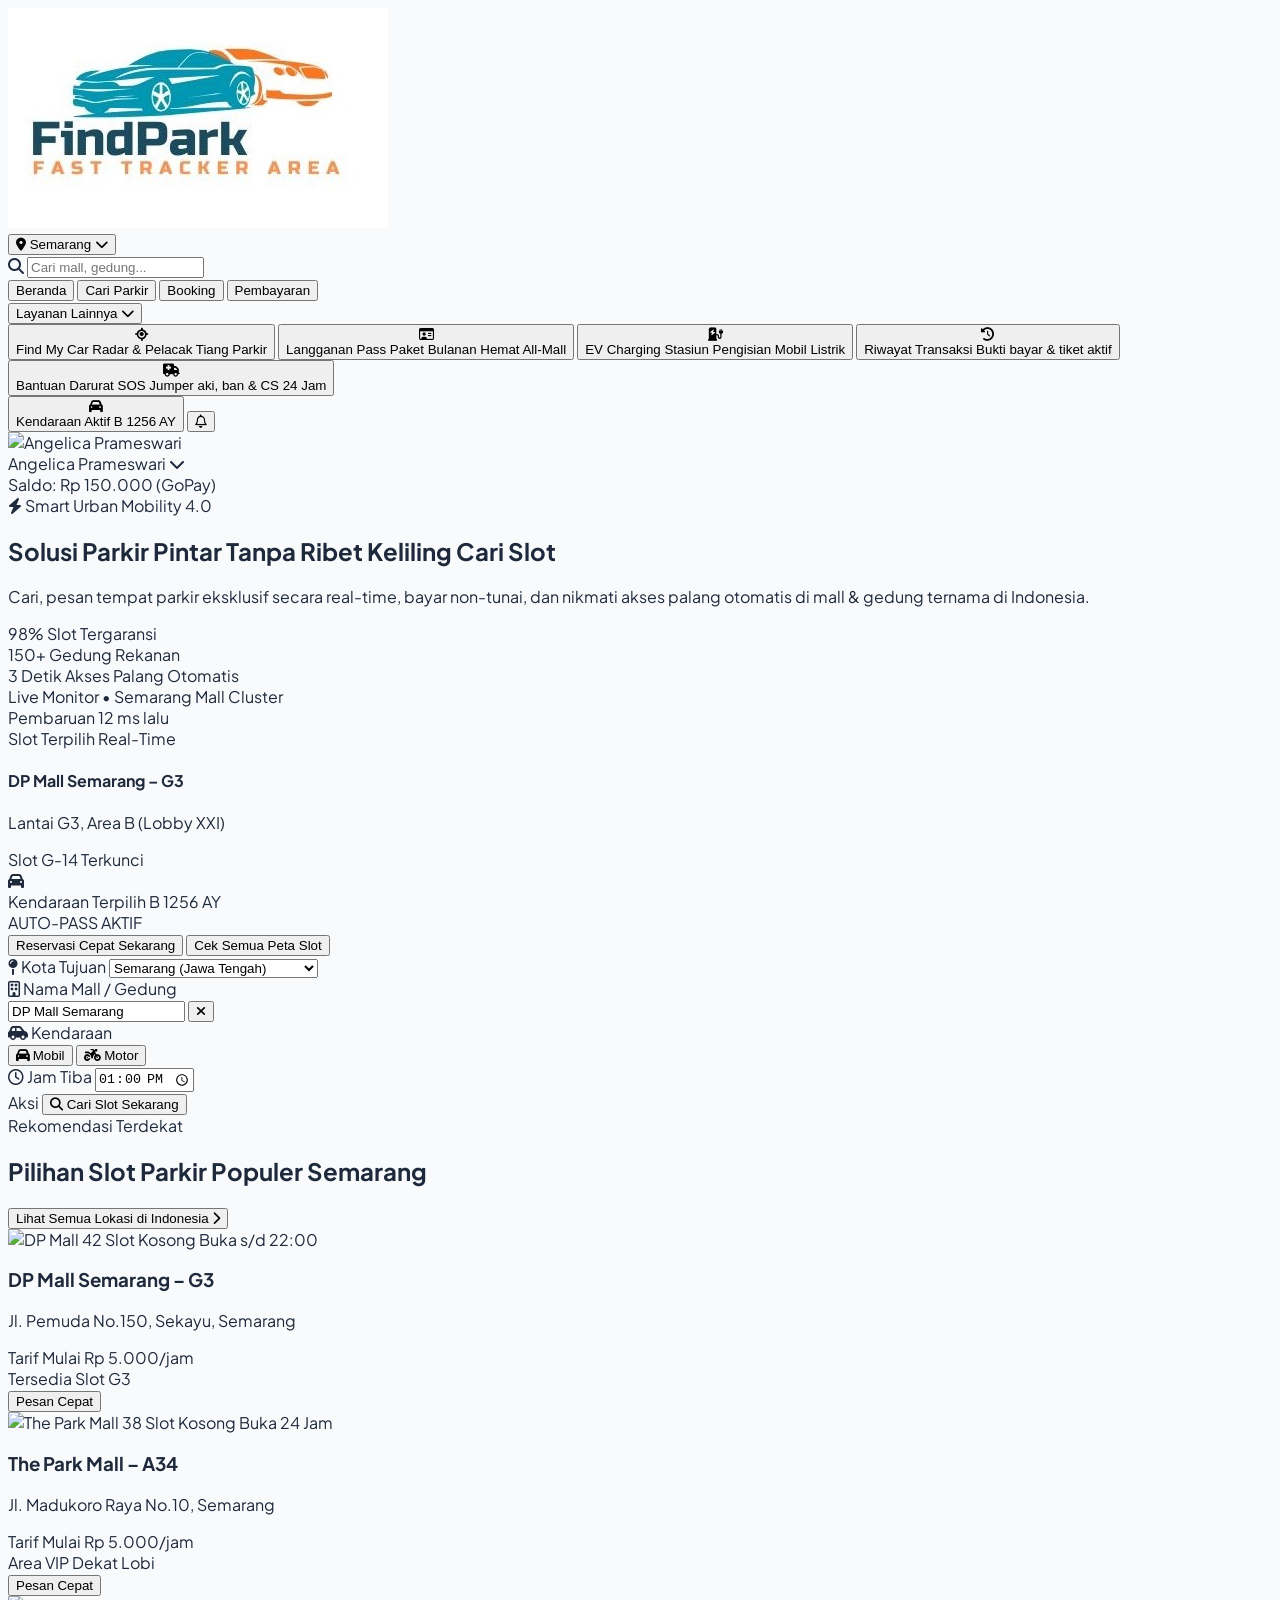
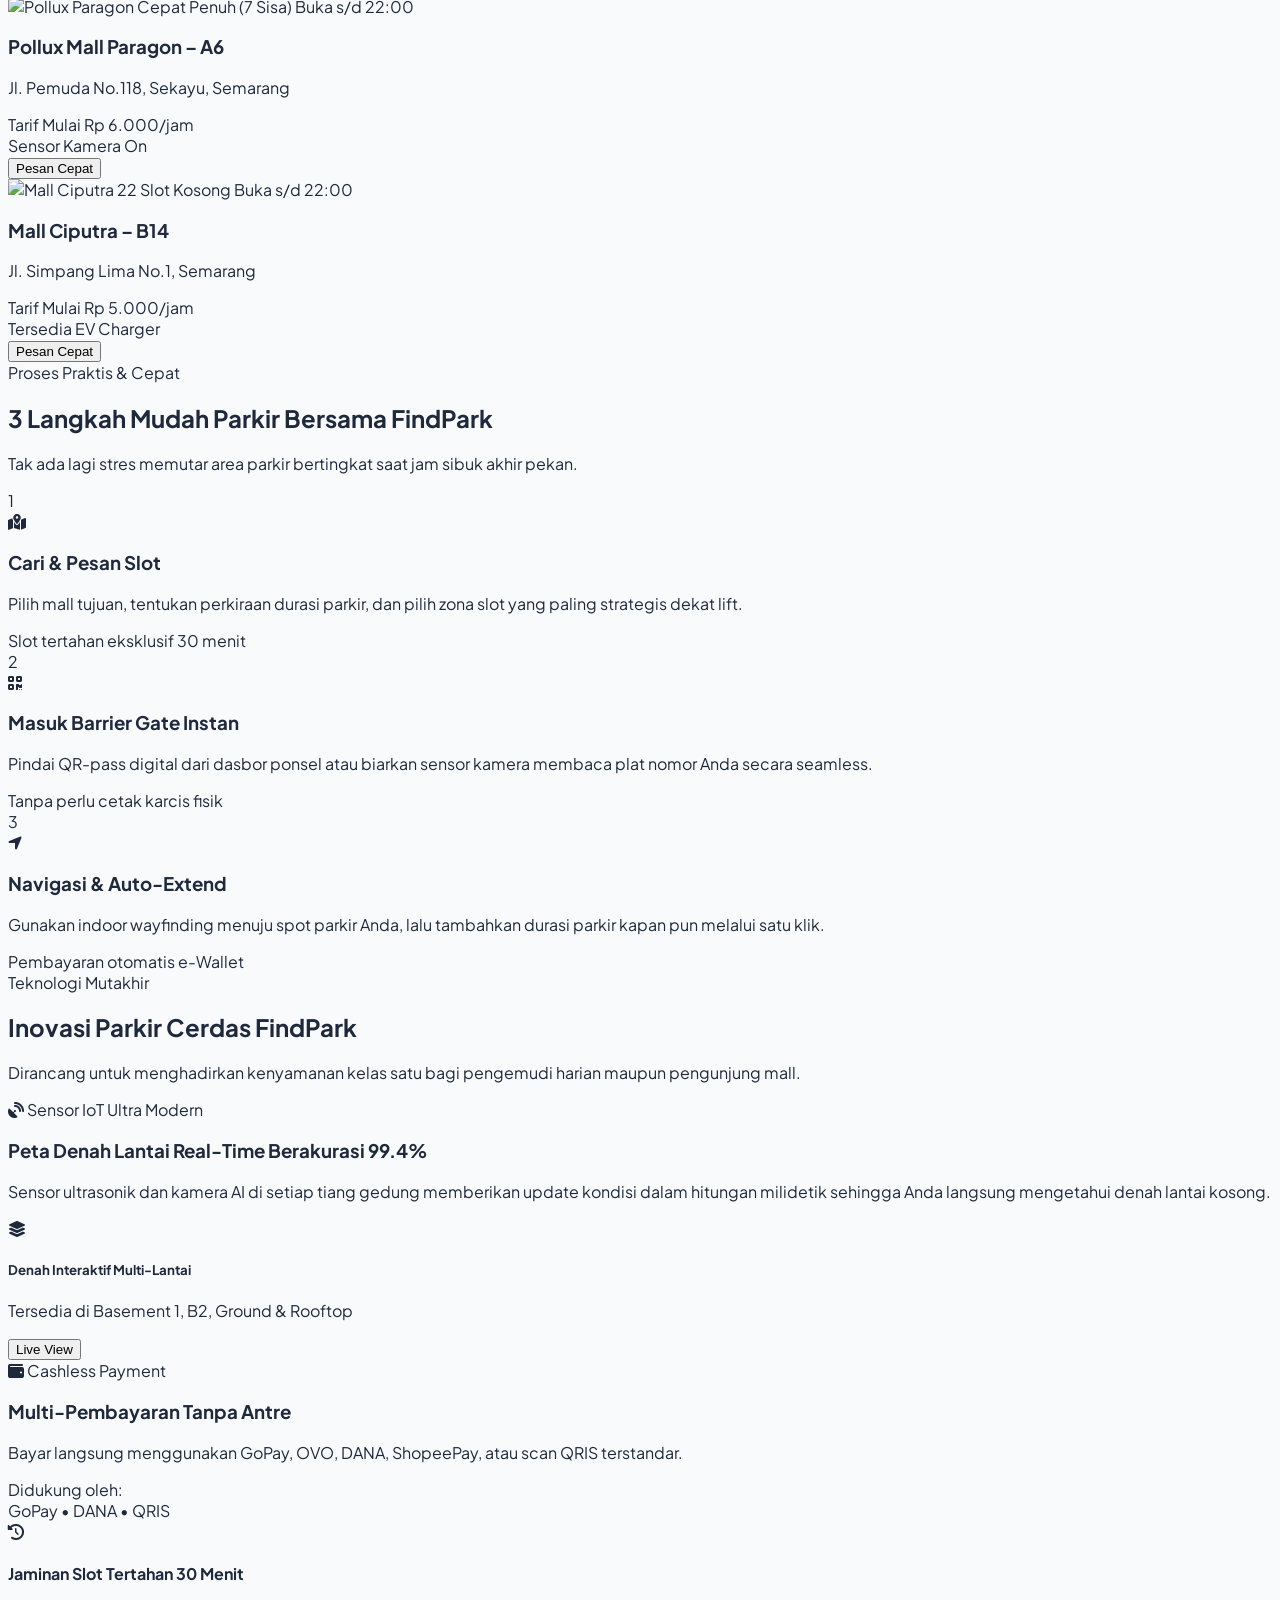
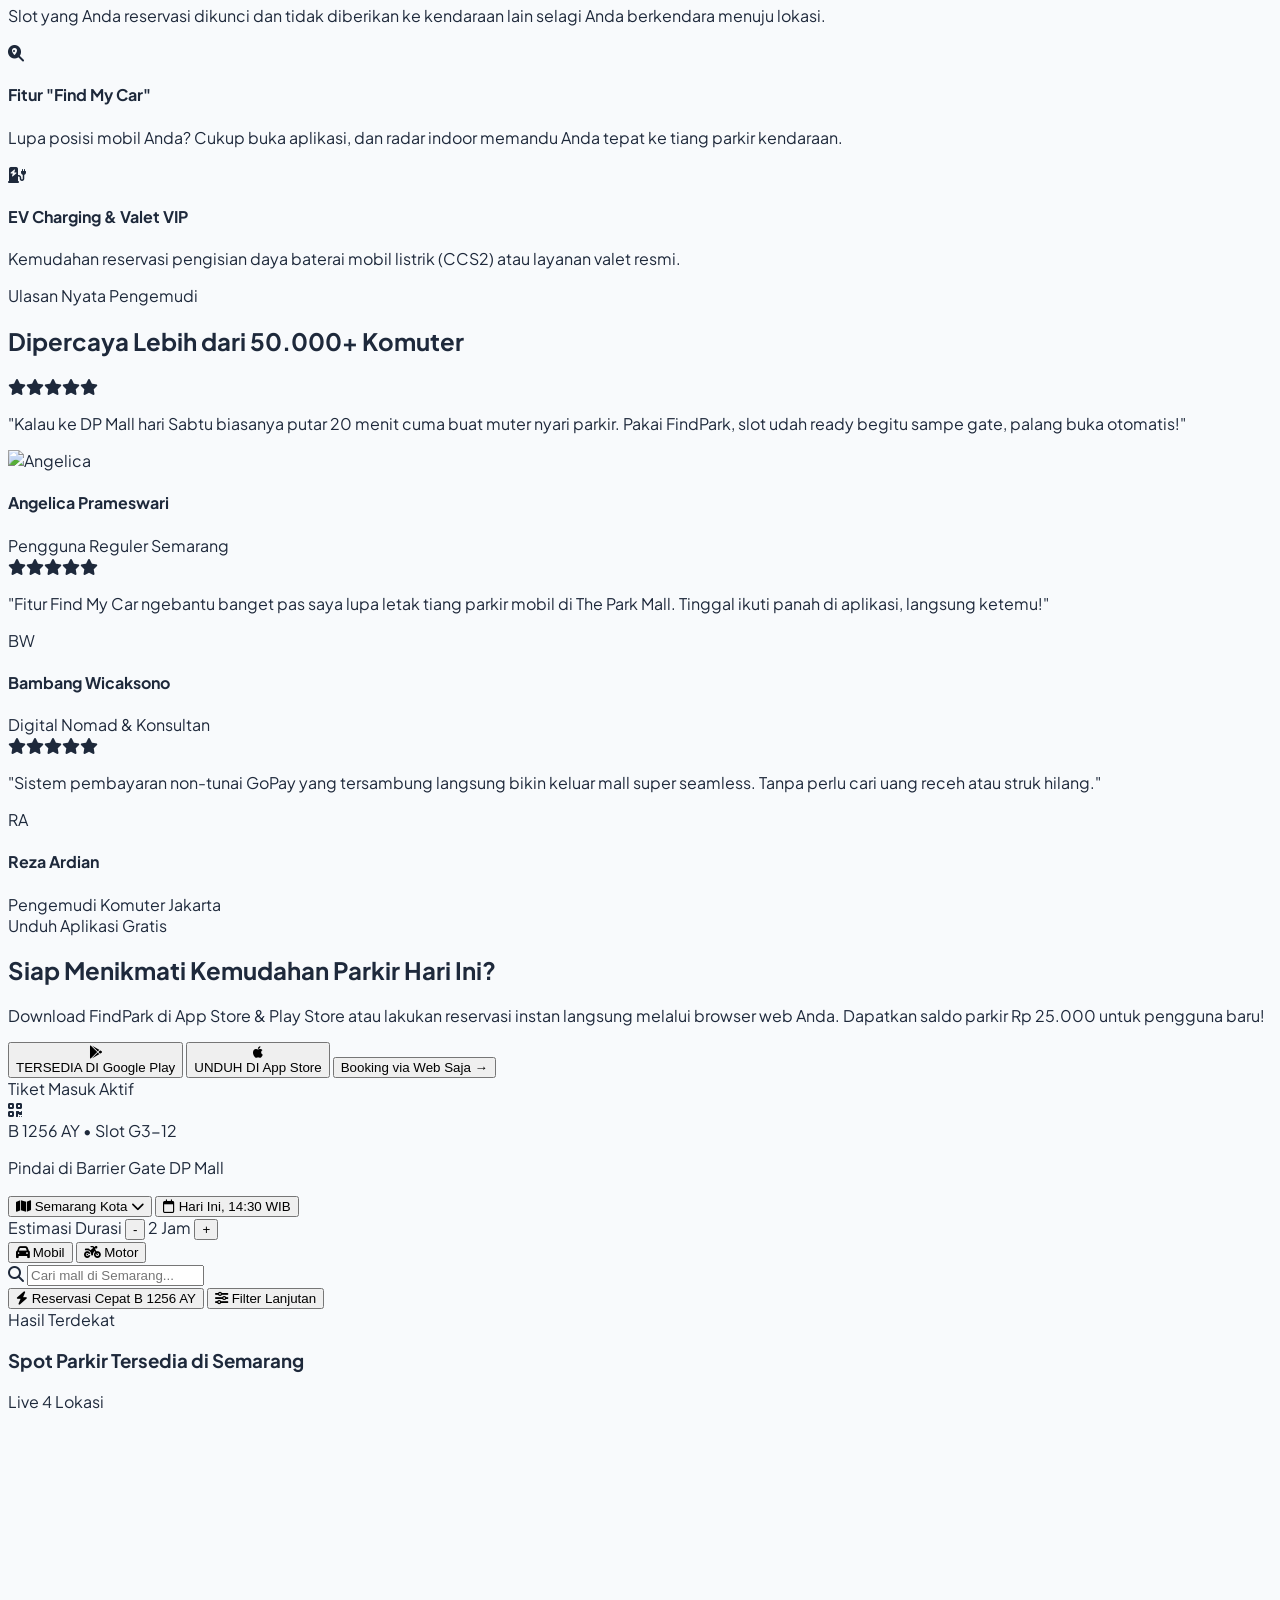
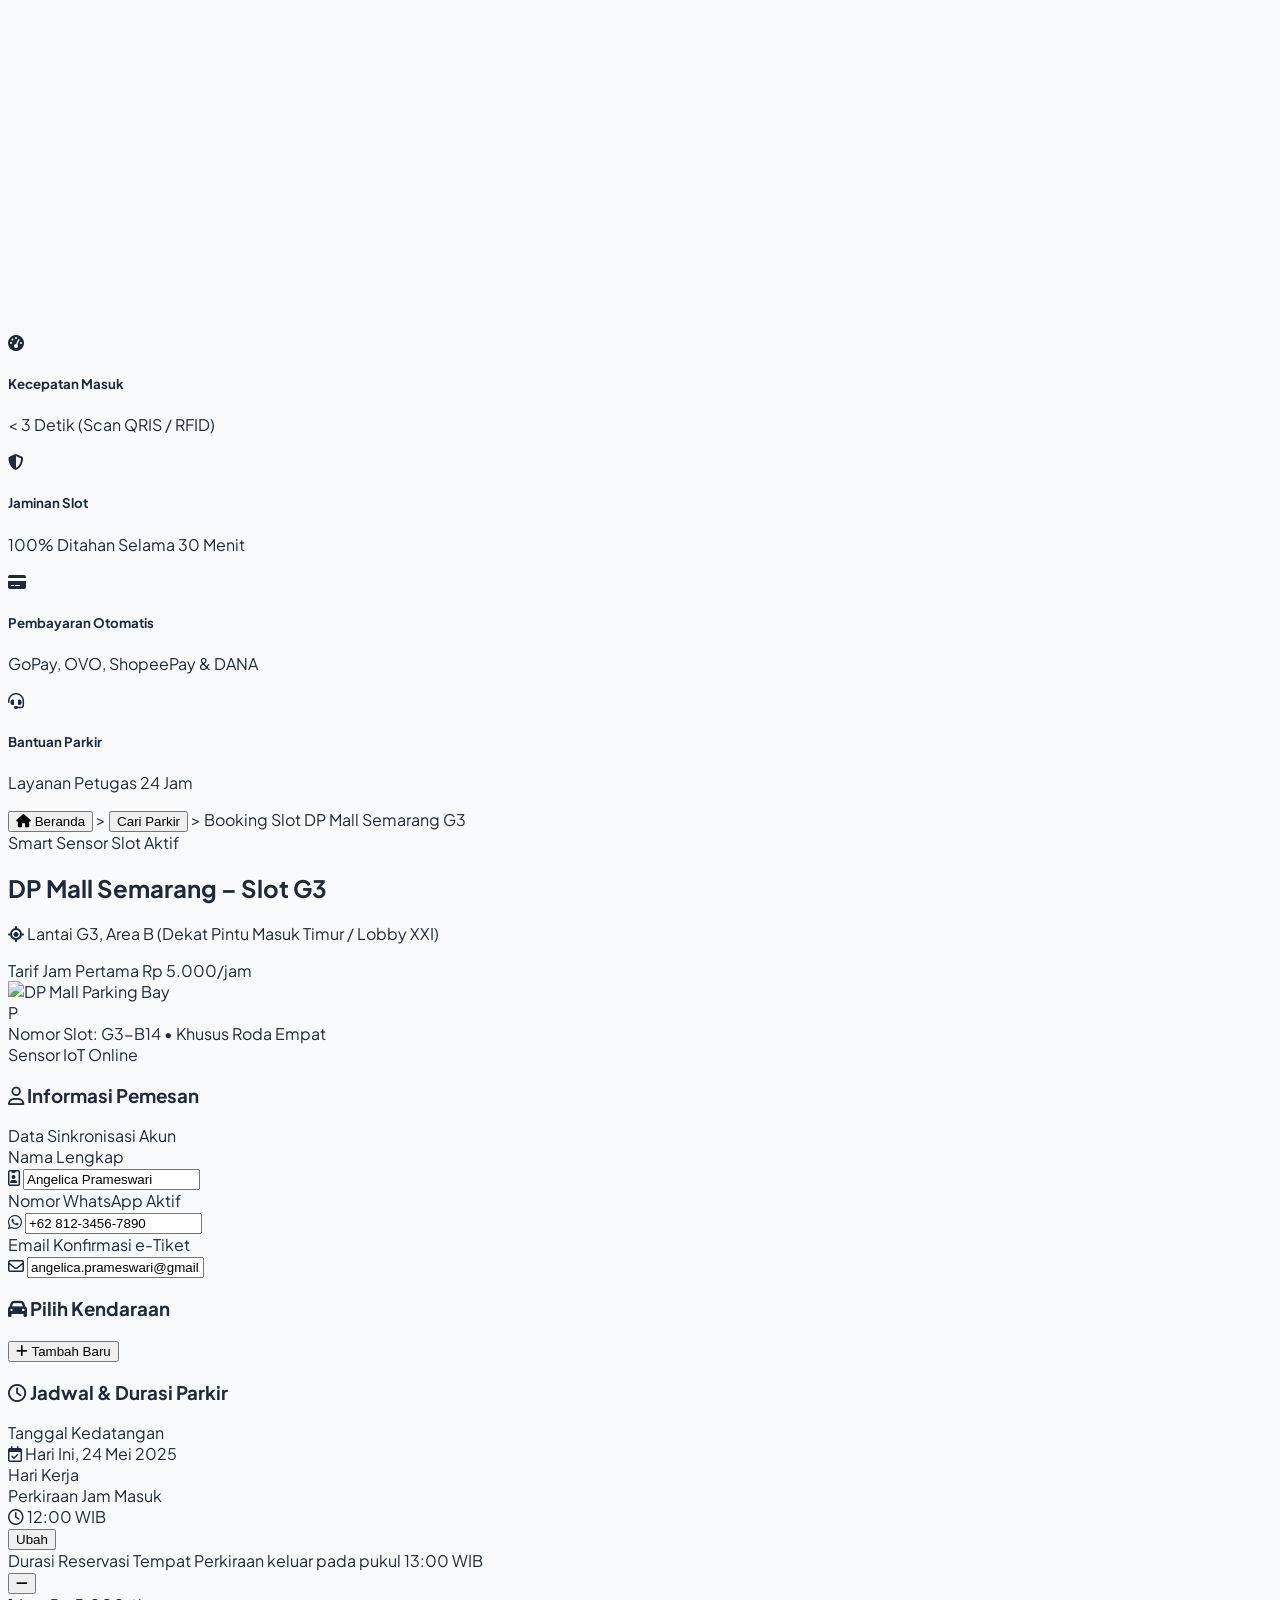
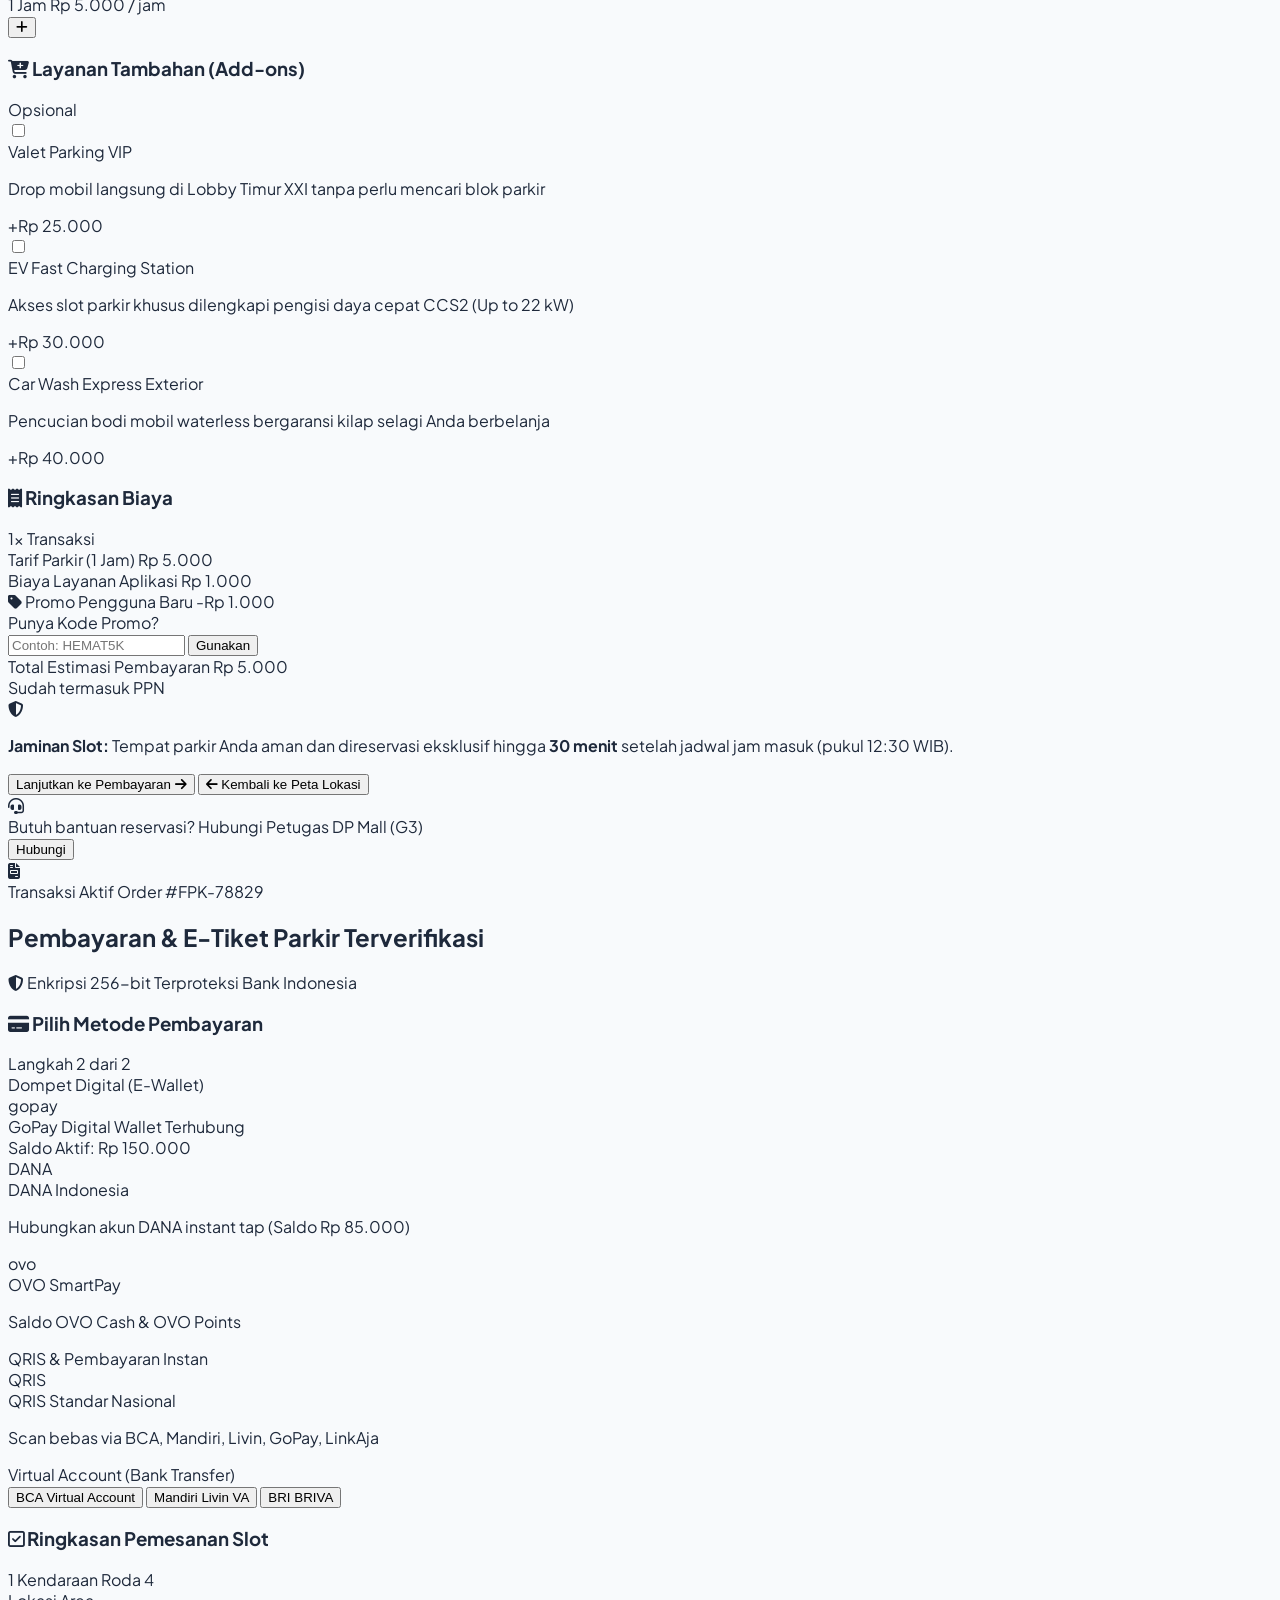
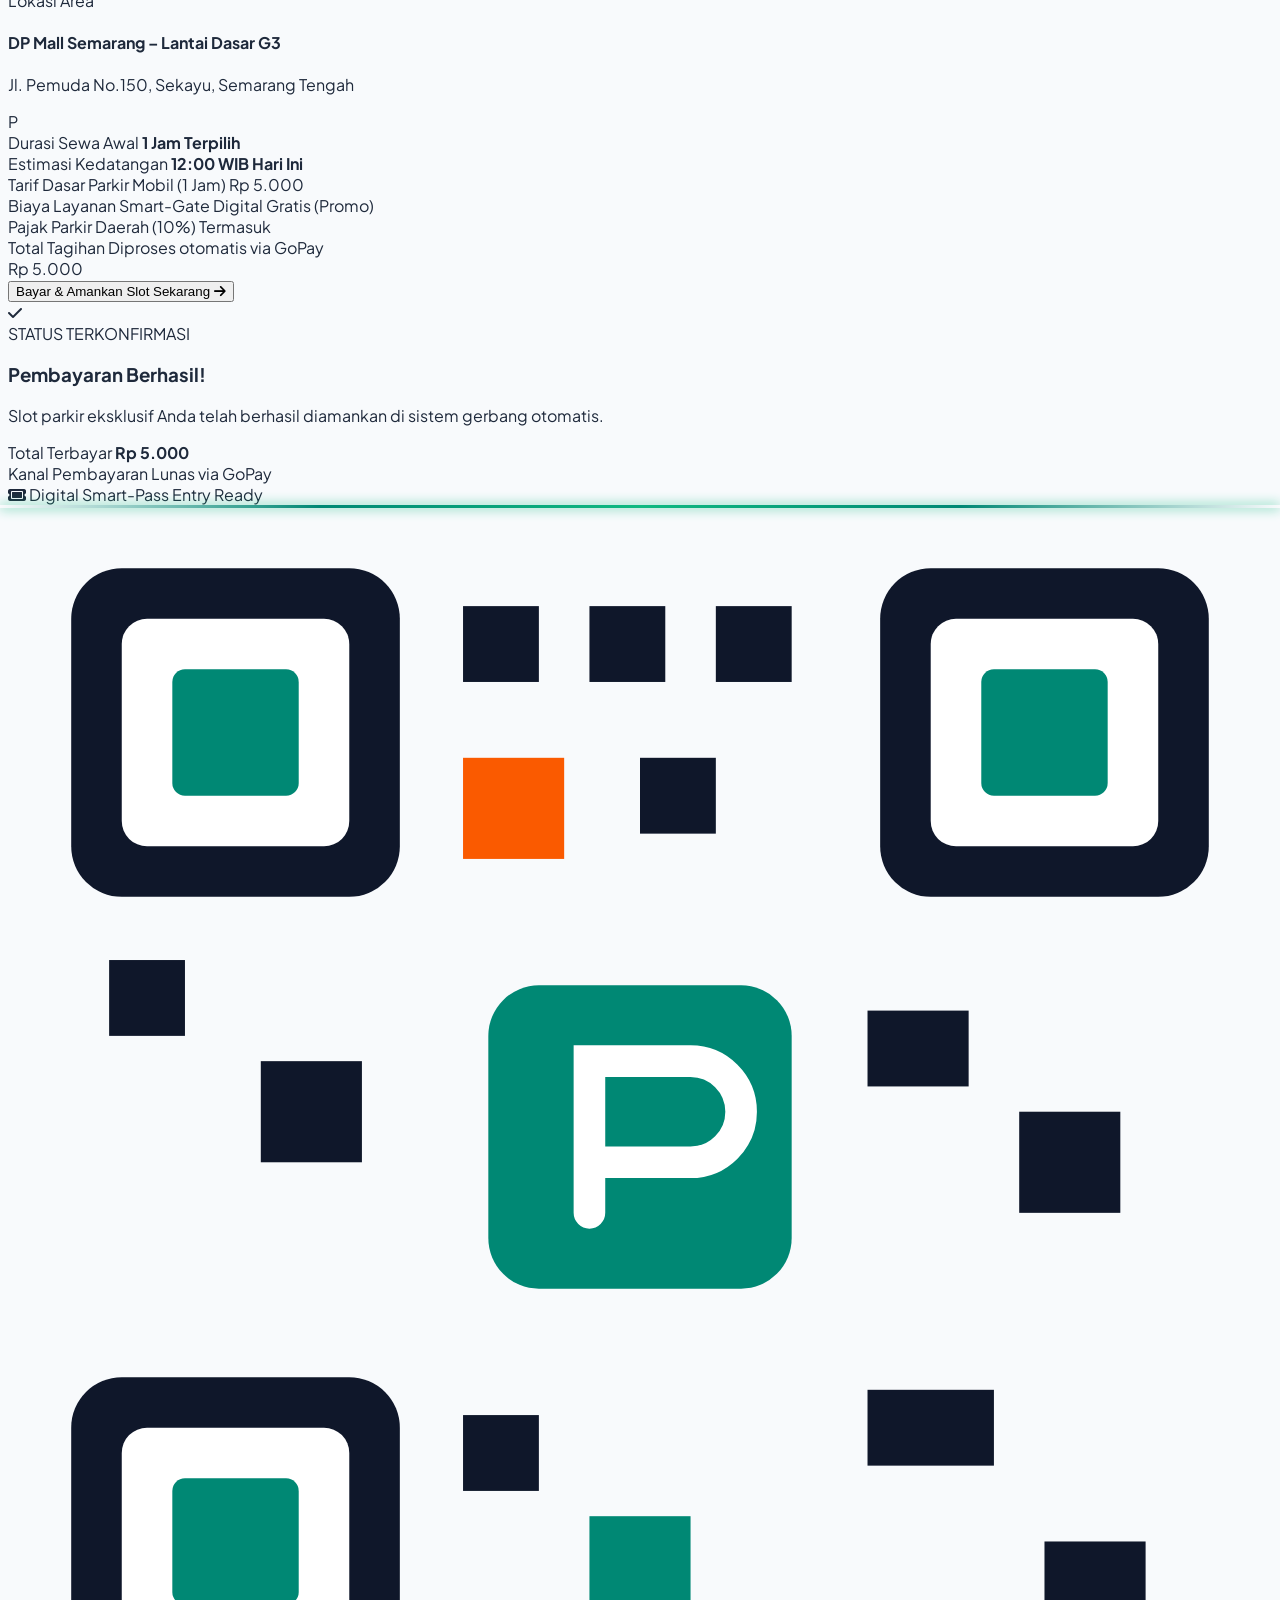
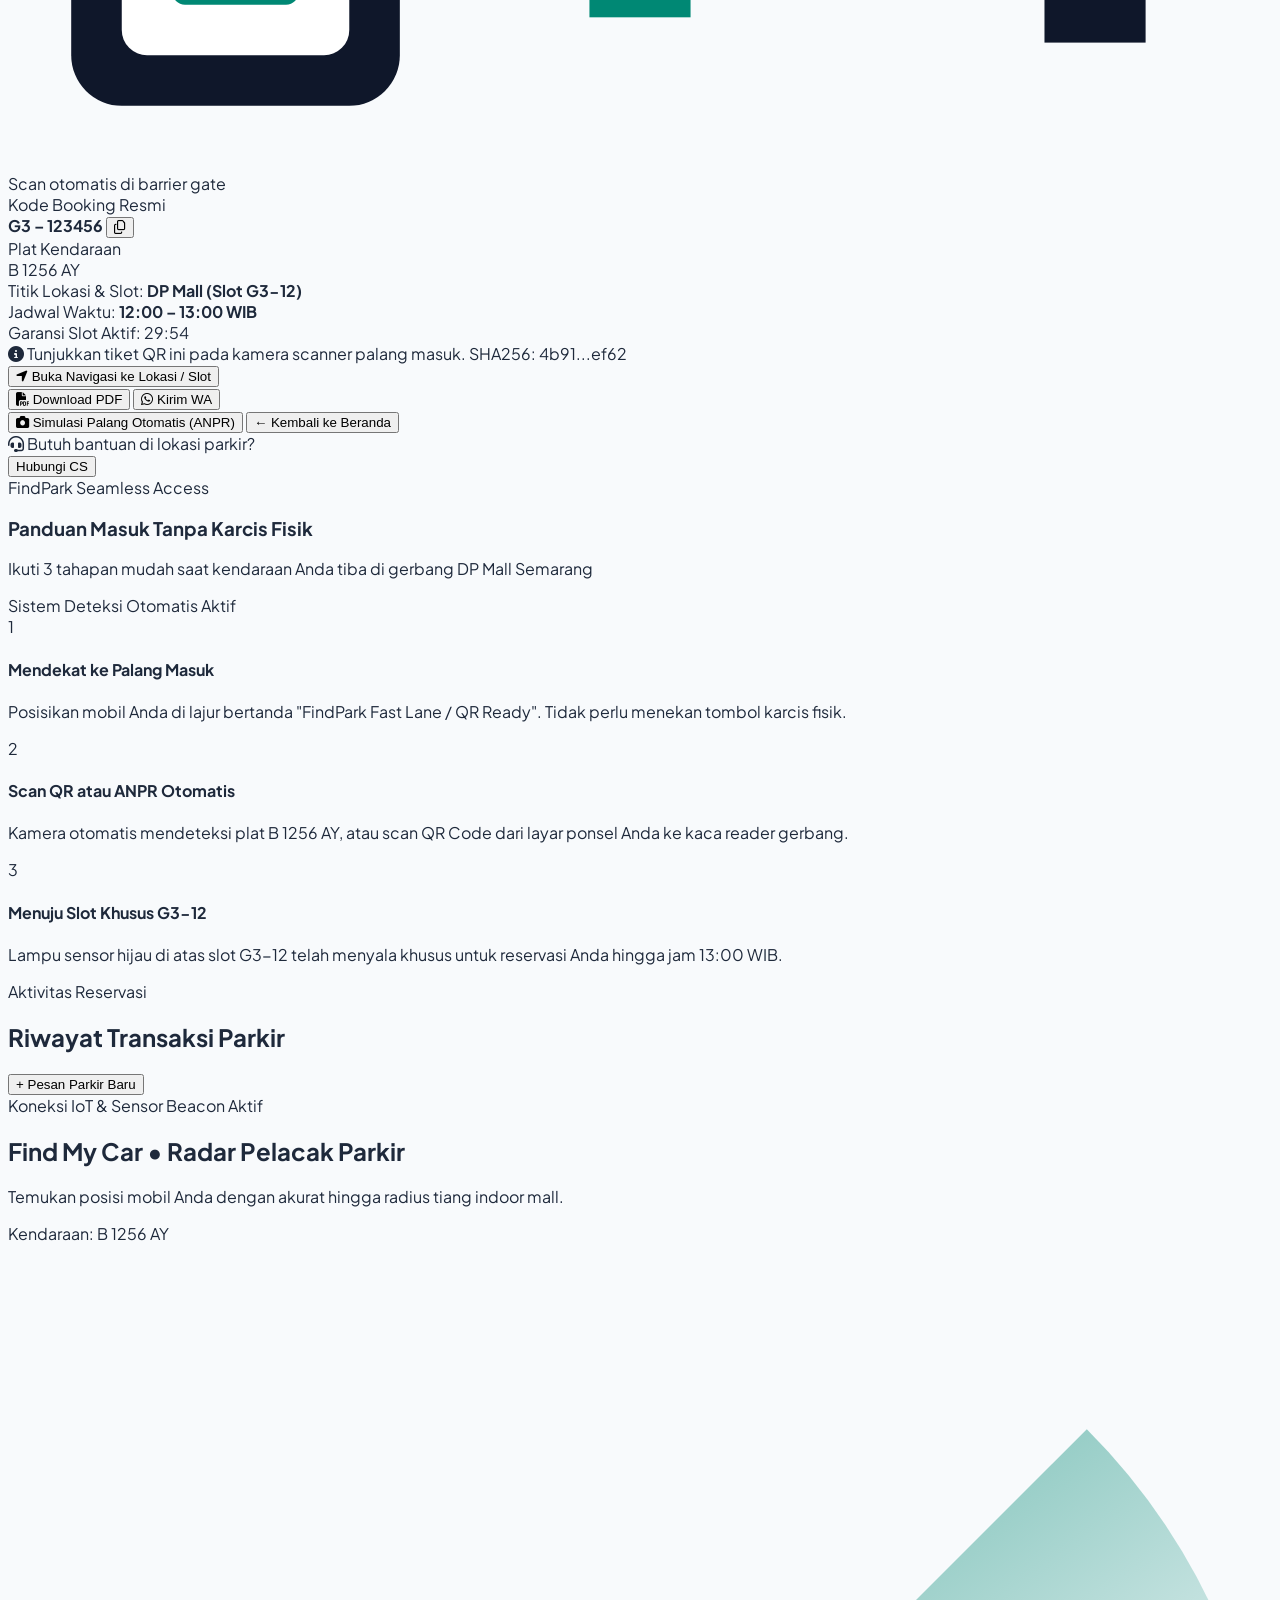
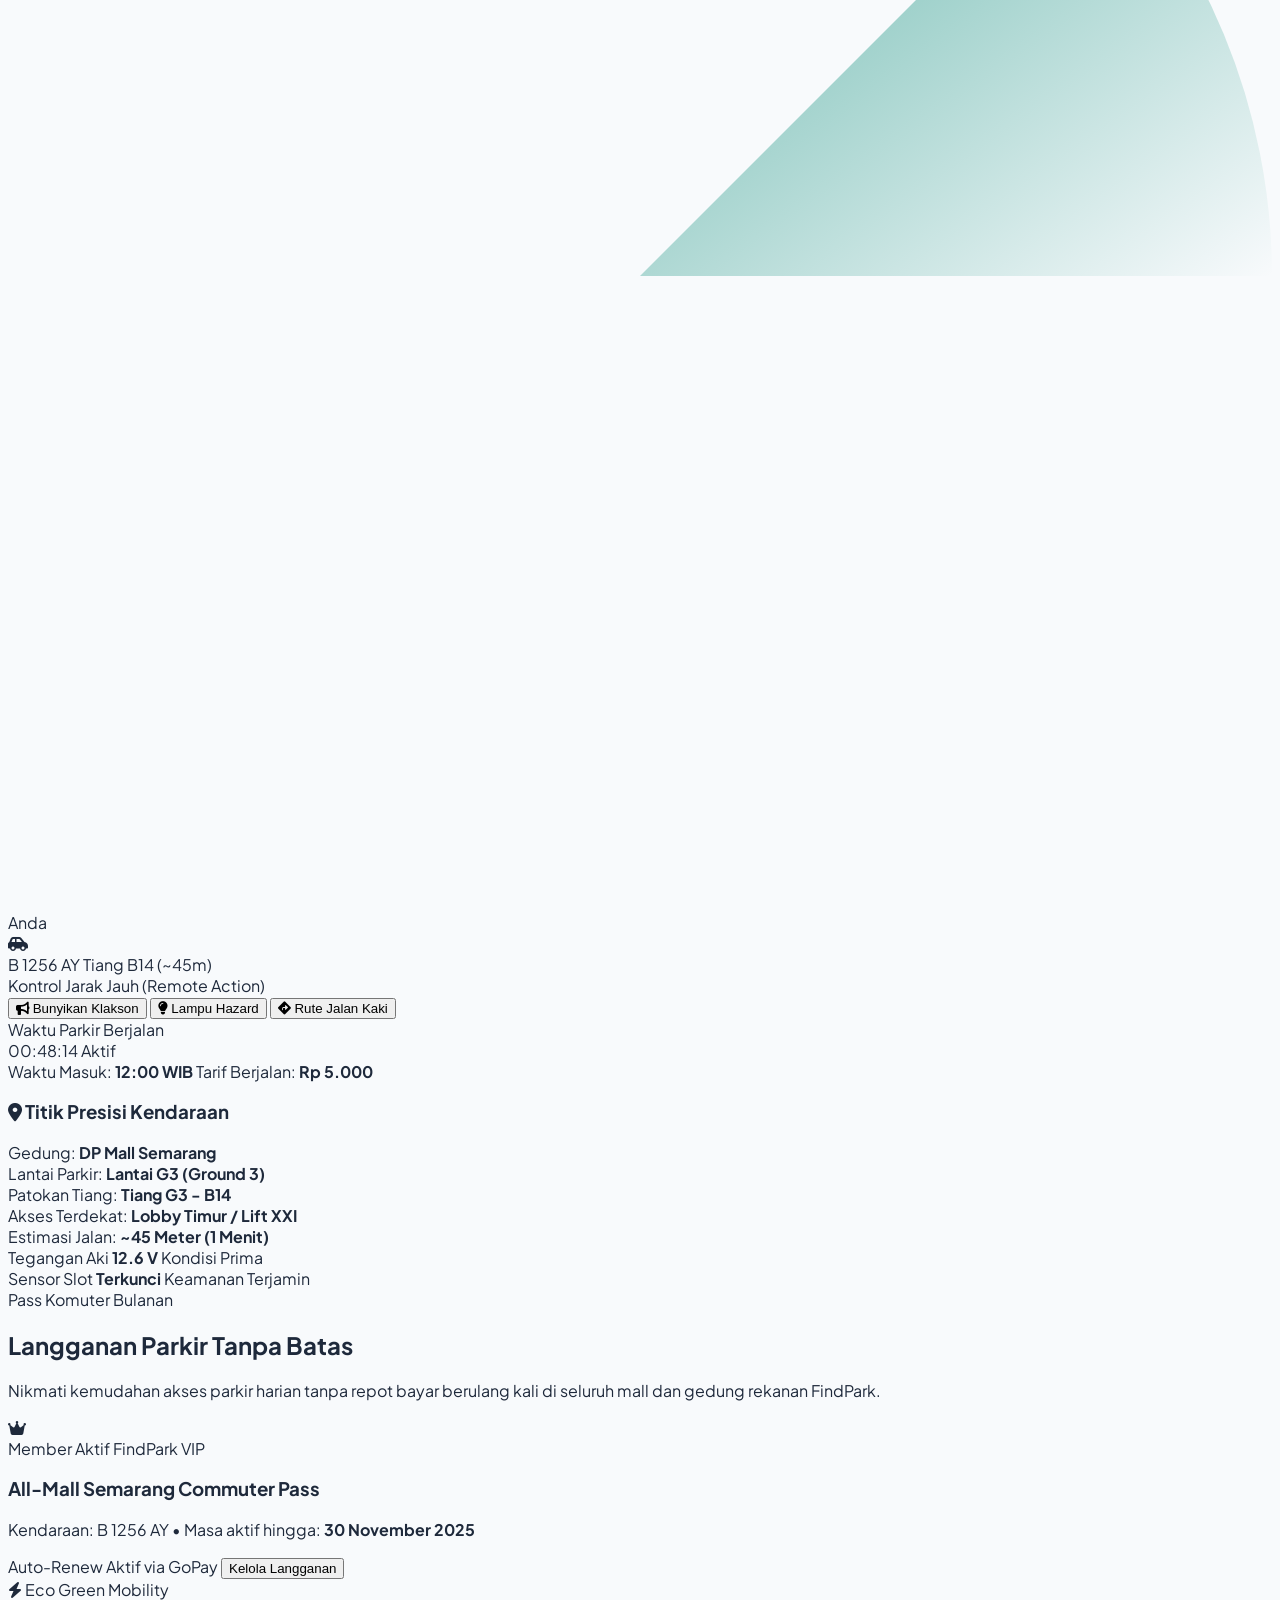
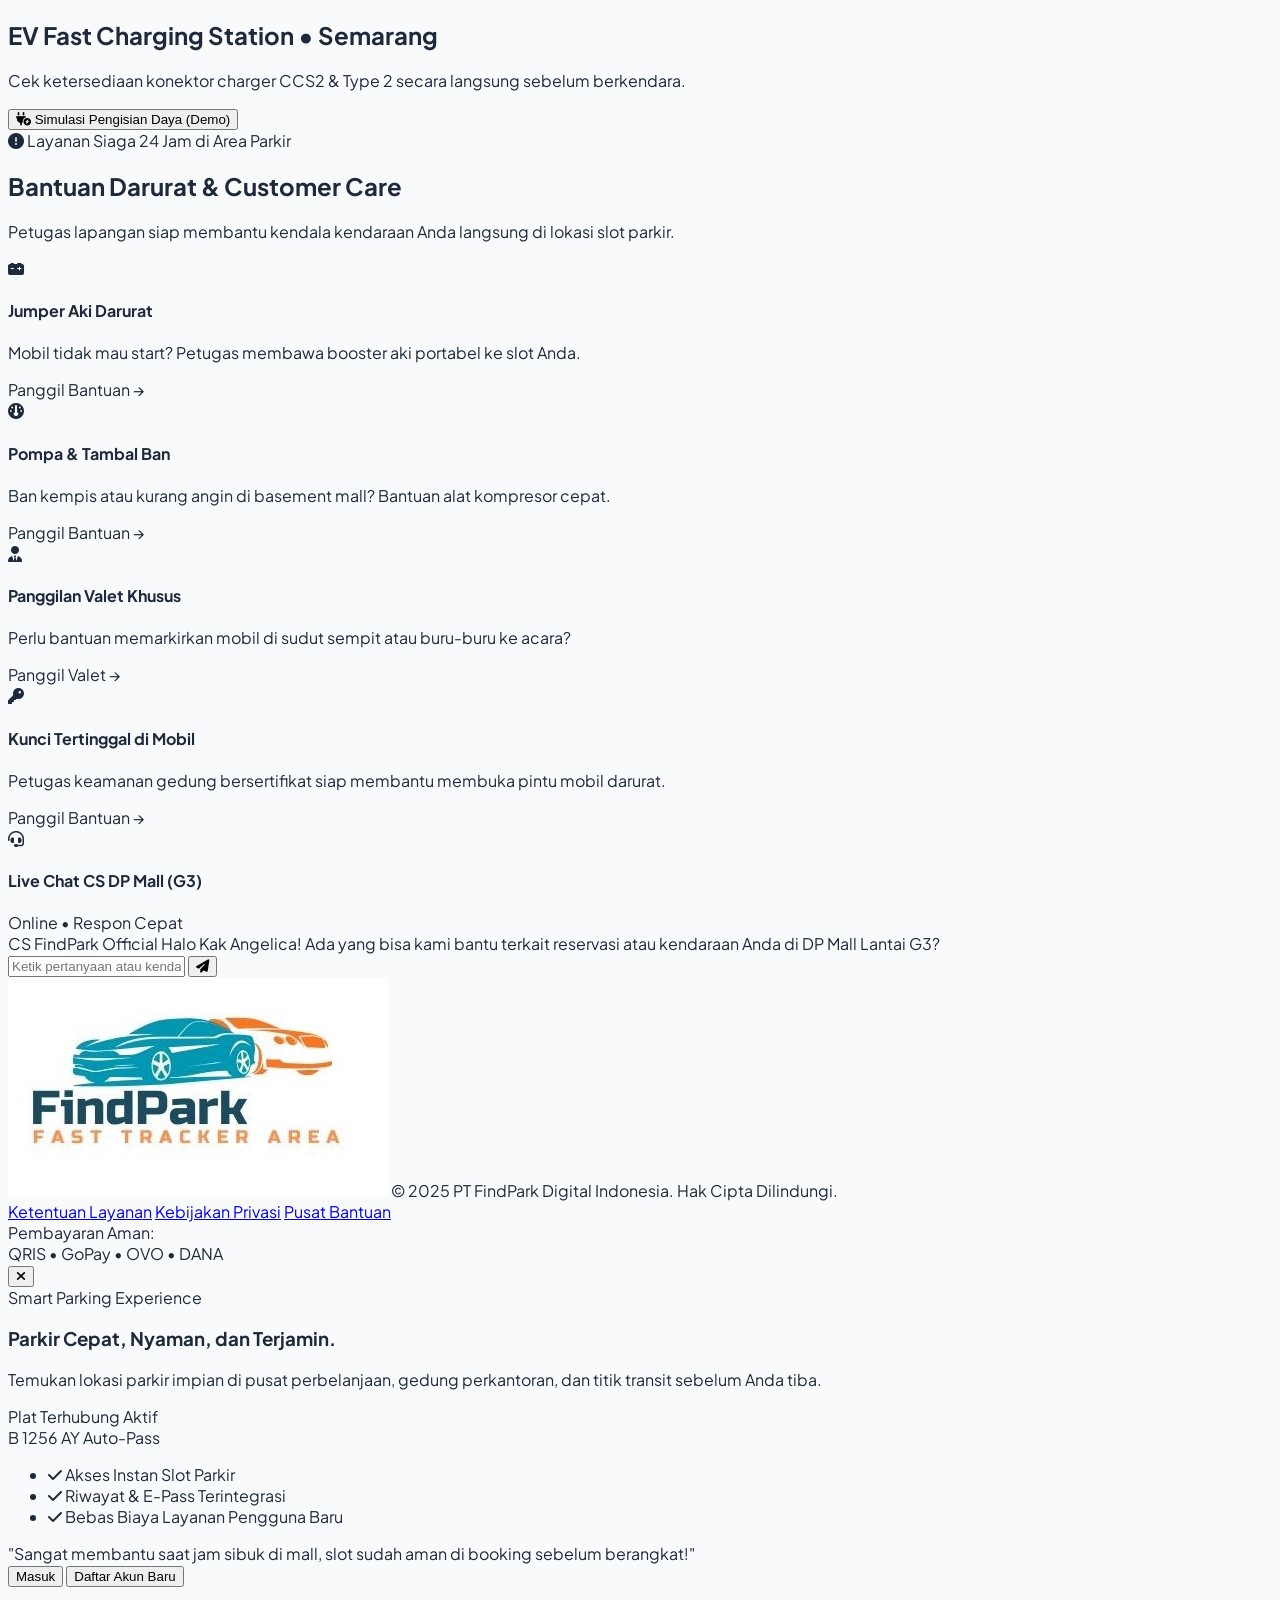
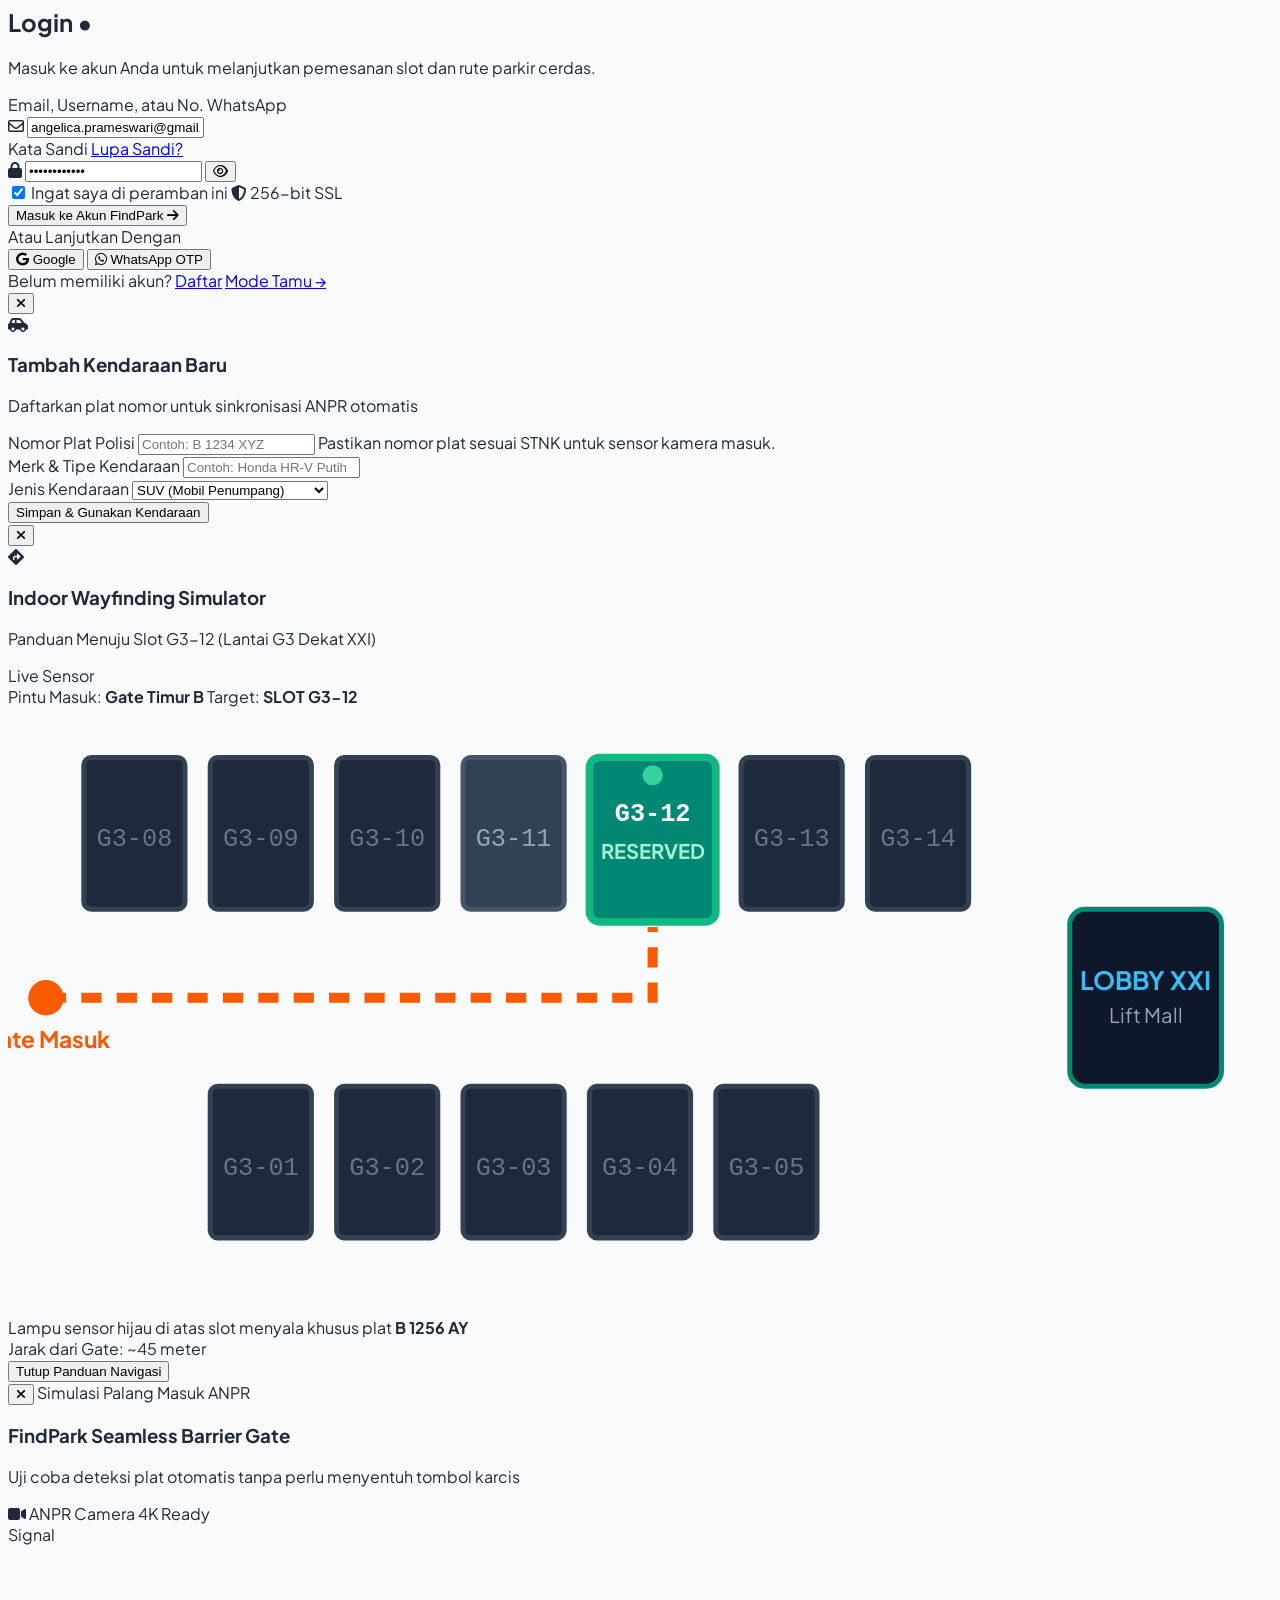
==== commit 6c03c295: "feat: tambah pilihan kota di seluruh Indonesia & modal pencarian kota nasional" ====
--- a/index.html
+++ b/index.html
@@ -48,11 +48,11 @@
             <img src="assets/images/logo-cropped.jpg" alt="FindPark - FAST TRACKER AREA" class="h-10 sm:h-11 w-auto object-contain group-hover:scale-105 transition" />
           </div>
 
-          <!-- City Selector -->
-          <button class="hidden sm:flex items-center gap-1.5 px-3 py-1.5 bg-slate-50 hover:bg-slate-100 border border-slate-200 rounded-xl text-xs font-bold text-slate-800 transition shrink-0">
-            <i class="fa-solid fa-location-dot text-[#008874]"></i>
-            <span>Semarang</span>
-            <i class="fa-solid fa-chevron-down text-[10px] text-slate-400"></i>
+          <!-- City Selector Button (Indonesia Wide Modal) -->
+          <button id="navbar-city-btn" onclick="openCityModal()" type="button" class="flex items-center gap-1.5 px-3 py-1.5 bg-slate-50 hover:bg-slate-100 active:scale-95 border border-slate-200 rounded-xl text-xs font-bold text-slate-800 transition shrink-0 cursor-pointer shadow-xs group" title="Pilih Kota di Seluruh Indonesia">
+            <i class="fa-solid fa-location-dot text-[#008874] group-hover:animate-bounce"></i>
+            <span id="navbar-current-city">Semarang</span>
+            <i class="fa-solid fa-chevron-down text-[10px] text-slate-400 group-hover:text-slate-600 transition"></i>
           </button>
 
           <!-- Clean Search Bar -->
@@ -283,11 +283,23 @@
                 <label class="block text-[11px] font-bold text-slate-500 uppercase mb-1.5 flex items-center gap-1">
                   <i class="fa-solid fa-map-pin text-[#008874]"></i> Kota Tujuan
                 </label>
-                <select id="hero-search-city" class="w-full h-11 bg-slate-50 border border-slate-200 rounded-xl px-3 text-xs font-bold text-slate-800 focus:outline-none focus:border-[#008874] focus:bg-white transition">
-                  <option selected value="Semarang">Semarang</option>
-                  <option value="Jakarta">Jakarta</option>
-                  <option value="Bandung">Bandung</option>
-                  <option value="Surabaya">Surabaya</option>
+                <select id="hero-search-city" onchange="setCity(this.value)" class="w-full h-11 bg-slate-50 border border-slate-200 rounded-xl px-3 text-xs font-bold text-slate-800 focus:outline-none focus:border-[#008874] focus:bg-white transition cursor-pointer">
+                  <option value="Seluruh Indonesia">🇮🇩 Seluruh Indonesia</option>
+                  <option selected value="Semarang">Semarang (Jawa Tengah)</option>
+                  <option value="Jakarta">Jakarta (DKI Jakarta)</option>
+                  <option value="Surabaya">Surabaya (Jawa Timur)</option>
+                  <option value="Bandung">Bandung (Jawa Barat)</option>
+                  <option value="Yogyakarta">Yogyakarta (D.I. Yogyakarta)</option>
+                  <option value="Bali">Bali / Denpasar (Bali)</option>
+                  <option value="Medan">Medan (Sumatera Utara)</option>
+                  <option value="Makassar">Makassar (Sulawesi Selatan)</option>
+                  <option value="Solo">Solo / Surakarta (Jawa Tengah)</option>
+                  <option value="Malang">Malang (Jawa Timur)</option>
+                  <option value="Balikpapan">Balikpapan & IKN</option>
+                  <option value="Palembang">Palembang (Sumsel)</option>
+                  <option value="Tangerang">Tangerang & Tangsel</option>
+                  <option value="Bekasi">Bekasi</option>
+                  <option value="Bogor">Bogor</option>
                 </select>
               </div>
 
@@ -349,15 +361,15 @@
           <div class="flex items-center justify-between mb-8">
             <div>
               <span class="text-xs font-extrabold text-orange-600 uppercase tracking-wider">Rekomendasi Terdekat</span>
-              <h2 class="text-2xl font-black text-slate-900 mt-1">Pilihan Slot Parkir Populer Semarang</h2>
-            </div>
-            <button onclick="navigateTo('page-explore')" class="text-xs font-bold text-[#008874] hover:underline flex items-center gap-1">
-              Lihat Semua 36 Lokasi <i class="fa-solid fa-chevron-right text-[10px]"></i>
+              <h2 id="home-popular-city-title" class="text-2xl font-black text-slate-900 mt-1">Pilihan Slot Parkir Populer Semarang</h2>
+            </div>
+            <button onclick="navigateTo('page-explore')" class="text-xs font-bold text-[#008874] hover:underline flex items-center gap-1 cursor-pointer">
+              Lihat Semua Lokasi di Indonesia <i class="fa-solid fa-chevron-right text-[10px]"></i>
             </button>
           </div>
 
-          <!-- 4 Cards Grid from Image 2 -->
-          <div class="grid grid-cols-1 sm:grid-cols-2 lg:grid-cols-4 gap-5">
+          <!-- Dynamic Cards Grid -->
+          <div id="home-popular-cards-grid" class="grid grid-cols-1 sm:grid-cols-2 lg:grid-cols-4 gap-5">
             
             <!-- Card 1: DP Mall -->
             <div class="bg-white rounded-2xl border border-slate-200 overflow-hidden hover:shadow-lg transition group">
@@ -732,11 +744,11 @@
             
             <!-- Filters Group -->
             <div class="flex flex-wrap items-center gap-2">
-              <!-- Area Kota -->
-              <button class="flex items-center gap-1.5 px-3 py-2 bg-slate-50 hover:bg-slate-100 border border-slate-200 rounded-xl text-xs font-bold text-slate-800 transition">
-                <i class="fa-solid fa-map text-[#008874]"></i>
-                <span>Semarang Kota</span>
-                <i class="fa-solid fa-chevron-down text-[10px] text-slate-400"></i>
+              <!-- Area Kota Selector -->
+              <button onclick="openCityModal()" type="button" class="flex items-center gap-1.5 px-3 py-2 bg-slate-50 hover:bg-slate-100 border border-slate-200 rounded-xl text-xs font-bold text-slate-800 transition cursor-pointer shadow-xs group" title="Ganti Kota">
+                <i class="fa-solid fa-map text-[#008874] group-hover:scale-110 transition"></i>
+                <span id="explore-current-city-label">Semarang Kota</span>
+                <i class="fa-solid fa-chevron-down text-[10px] text-slate-400 group-hover:text-slate-700 transition"></i>
               </button>
 
               <!-- Jadwal Kedatangan -->
@@ -796,7 +808,7 @@
             <div class="flex items-center justify-between mb-3">
               <div>
                 <span class="text-[10px] font-extrabold uppercase text-slate-400">Hasil Terdekat</span>
-                <h3 class="text-base font-black text-slate-900">Spot Parkir Tersedia di Semarang</h3>
+                <h3 id="explore-spots-heading" class="text-base font-black text-slate-900">Spot Parkir Tersedia di Semarang</h3>
               </div>
               <span class="px-2 py-0.5 rounded-full text-[11px] font-bold bg-emerald-100 text-emerald-800 flex items-center gap-1">
                 <span class="w-1.5 h-1.5 rounded-full bg-emerald-500 animate-pulse"></span> Live 4 Lokasi
@@ -2596,6 +2608,70 @@
       <button onclick="closeEvChargingModal()" class="w-full py-3 bg-[#008874] hover:bg-[#006c5c] text-white font-extrabold text-xs rounded-xl shadow-md transition">
         Selesai / Putuskan Koneksi
       </button>
+    </div>
+  </div>
+
+  <!-- ========================================== -->
+  <!-- MODAL: PILIH KOTA SELURUH INDONESIA        -->
+  <!-- ========================================== -->
+  <div id="city-selector-modal" class="hidden fixed inset-0 z-50 items-center justify-center p-3 sm:p-5 bg-slate-950/70 backdrop-blur-sm animate-fade-in">
+    <div class="bg-white rounded-3xl shadow-2xl max-w-2xl w-full max-h-[90vh] flex flex-col overflow-hidden border border-slate-100 relative">
+      
+      <!-- Modal Header -->
+      <div class="p-5 sm:p-6 border-b border-slate-100 flex items-start justify-between bg-gradient-to-r from-teal-50/40 via-white to-orange-50/30">
+        <div>
+          <div class="flex items-center gap-2 mb-1">
+            <span class="text-xs font-black uppercase tracking-wider text-[#008874] flex items-center gap-1.5">
+              <i class="fa-solid fa-earth-asia"></i> Cakupan Nasional
+            </span>
+            <span class="px-2 py-0.5 rounded-full text-[10px] font-extrabold bg-orange-100 text-orange-700">
+              🇮🇩 34+ Kota
+            </span>
+          </div>
+          <h3 class="text-xl sm:text-2xl font-black text-slate-900">Pilih Kota di Seluruh Indonesia</h3>
+          <p class="text-xs text-slate-500 mt-0.5">Pilih kota tujuan Anda untuk melihat slot parkir pintar & tarif real-time</p>
+        </div>
+        <button onclick="closeCityModal()" type="button" class="w-9 h-9 rounded-full bg-slate-100 hover:bg-slate-200 text-slate-500 hover:text-slate-800 flex items-center justify-center transition cursor-pointer shrink-0">
+          <i class="fa-solid fa-xmark text-sm"></i>
+        </button>
+      </div>
+
+      <!-- Search & GPS Toolbar -->
+      <div class="px-5 sm:px-6 pt-4 pb-2 bg-slate-50/50 border-b border-slate-100 space-y-3">
+        <!-- Live Search Bar -->
+        <div class="relative">
+          <i class="fa-solid fa-magnifying-glass absolute left-3.5 top-1/2 -translate-y-1/2 text-slate-400 text-xs pointer-events-none"></i>
+          <input id="city-search-input" type="text" placeholder="Ketik nama kota atau provinsi (cth: Jakarta, Bandung, Surabaya, Bali, Medan...)" oninput="handleCitySearchInput(this.value)" class="w-full pl-9 pr-24 py-2.5 bg-white border border-slate-200 rounded-xl text-xs font-bold text-slate-800 placeholder-slate-400 focus:outline-none focus:border-[#008874] focus:ring-2 focus:ring-teal-100 transition shadow-xs" />
+          <button onclick="useCurrentGpsLocation()" type="button" class="absolute right-1.5 top-1.5 bottom-1.5 px-2.5 bg-teal-50 hover:bg-teal-100 active:scale-95 text-[#008874] text-[11px] font-extrabold rounded-lg flex items-center gap-1.5 transition cursor-pointer border border-teal-200" title="Deteksi kota via GPS">
+            <i class="fa-solid fa-crosshairs text-[10px]"></i>
+            <span class="hidden sm:inline">GPS Auto</span>
+          </button>
+        </div>
+
+        <!-- Region Filter Pills -->
+        <div id="city-region-tabs" class="flex items-center gap-1.5 overflow-x-auto pb-2 text-xs scrollbar-none">
+          <!-- Rendered via JS renderCityRegionTabs() -->
+        </div>
+      </div>
+
+      <!-- City Cards Grid (Scrollable) -->
+      <div class="p-5 sm:p-6 overflow-y-auto flex-1 max-h-[50vh]">
+        <div id="city-modal-cards-grid" class="grid grid-cols-1 sm:grid-cols-2 gap-2.5">
+          <!-- Rendered dynamically via JS renderCityModalCards() -->
+        </div>
+      </div>
+
+      <!-- Modal Footer -->
+      <div class="px-6 py-3.5 bg-slate-50 border-t border-slate-200 flex flex-wrap items-center justify-between gap-2 text-xs text-slate-500">
+        <div class="flex items-center gap-2">
+          <span class="w-2 h-2 rounded-full bg-emerald-500 sensor-live-indicator"></span>
+          <span>Sensor IoT & ANPR Camera aktif di seluruh kota mitra</span>
+        </div>
+        <button onclick="closeCityModal()" type="button" class="text-xs font-bold text-slate-600 hover:text-slate-900 cursor-pointer">
+          Tutup
+        </button>
+      </div>
+
     </div>
   </div>
 
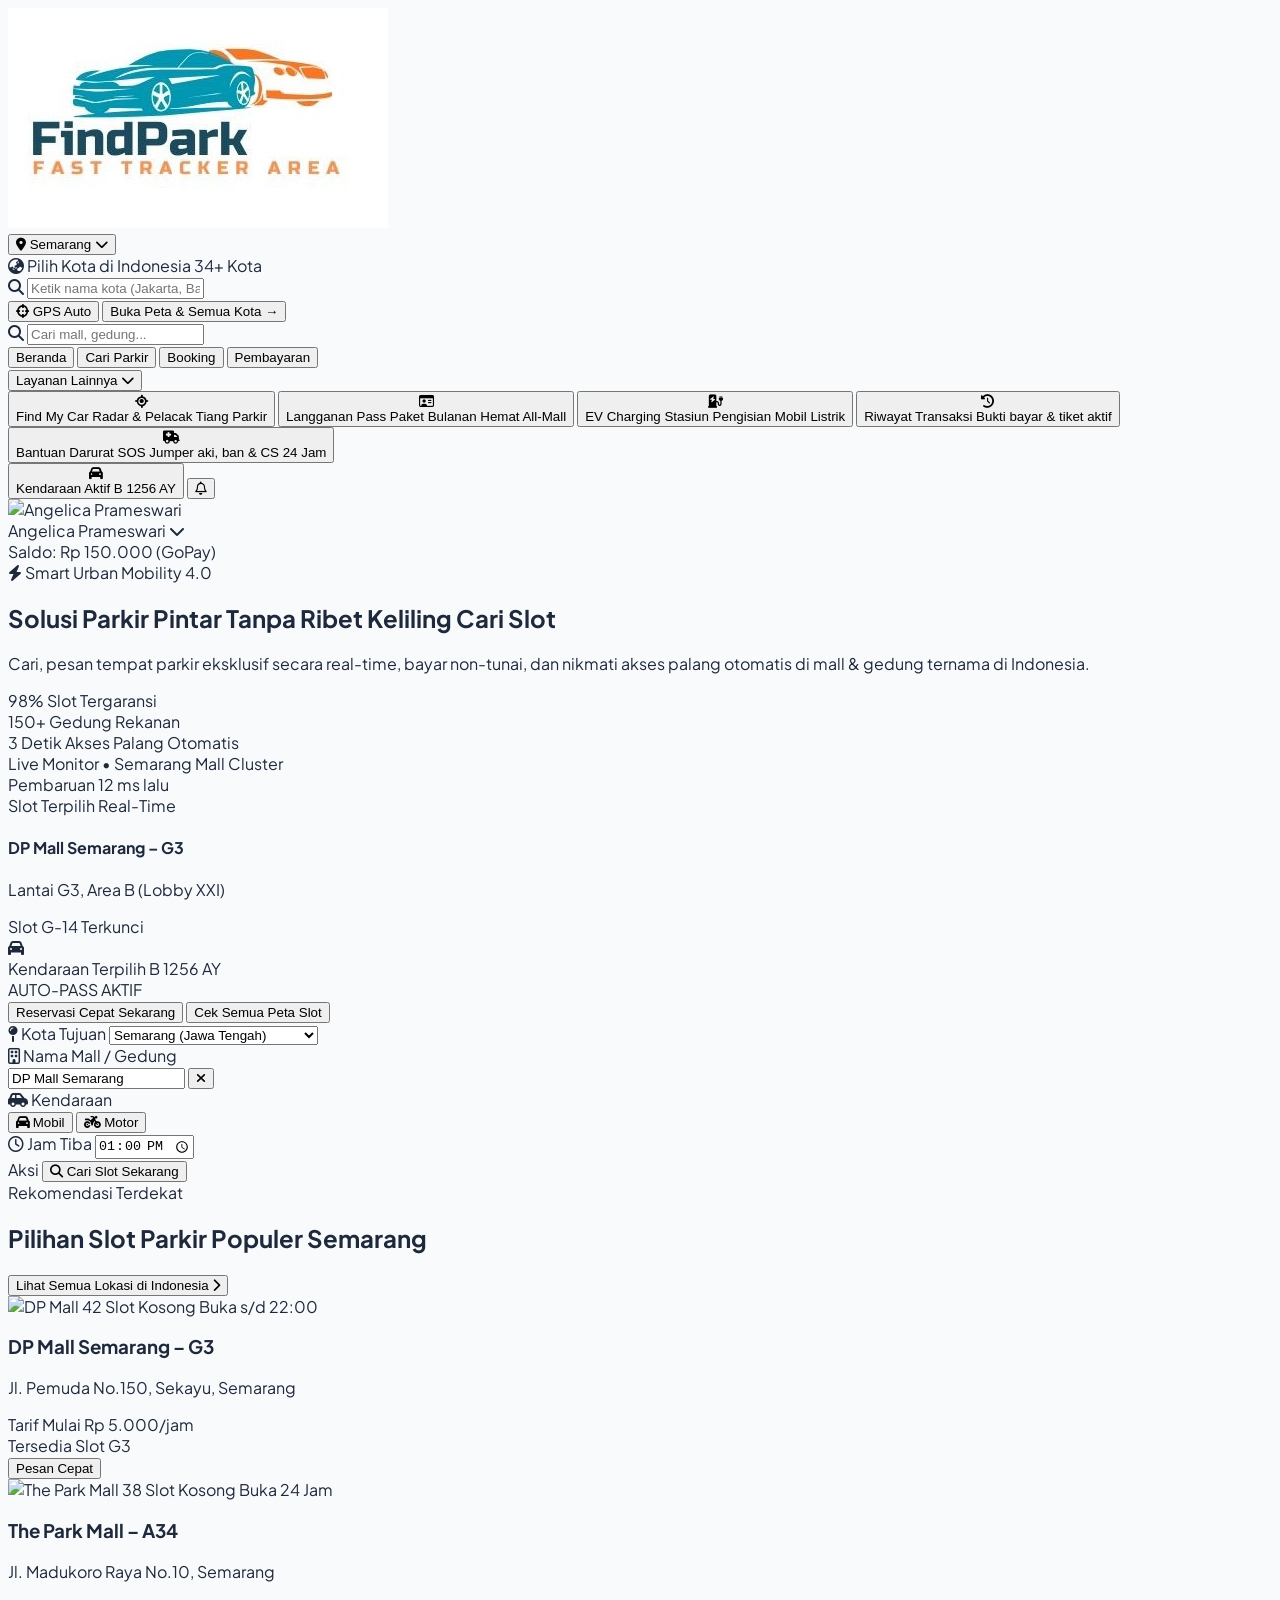
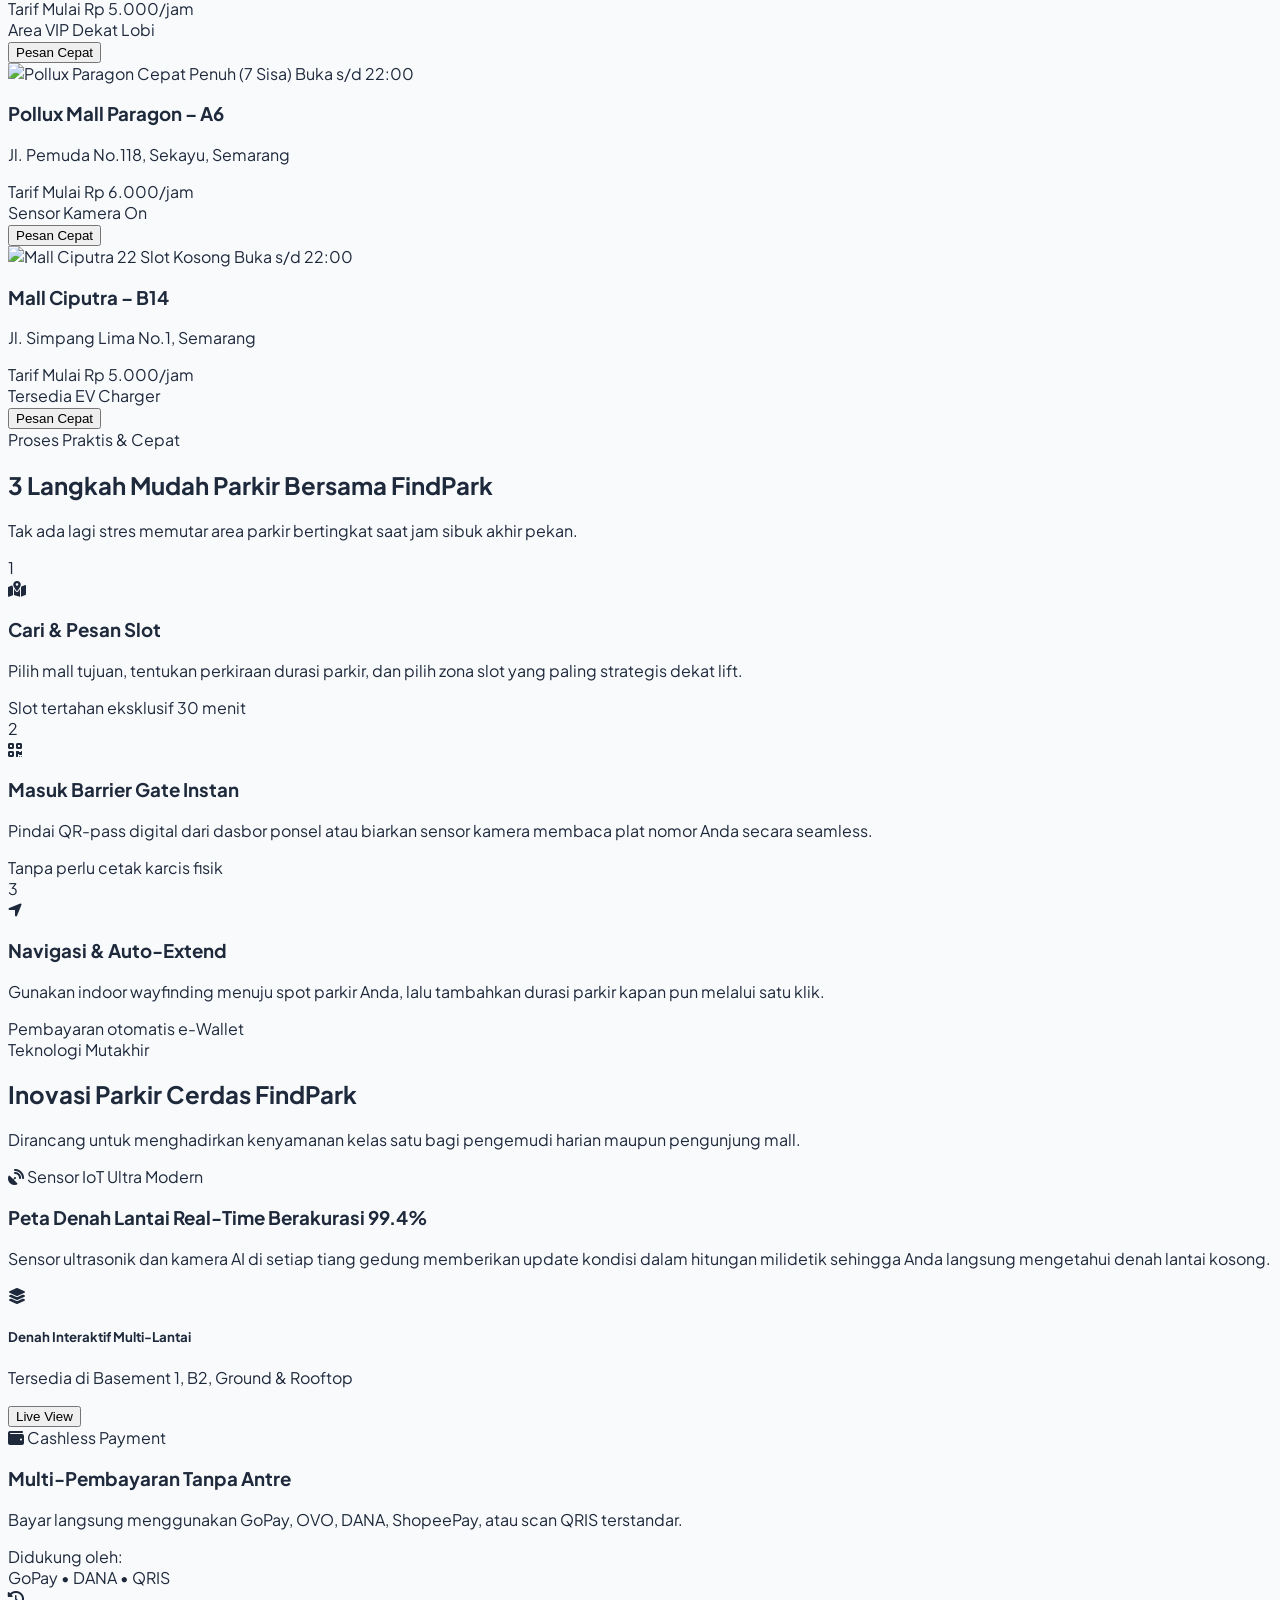
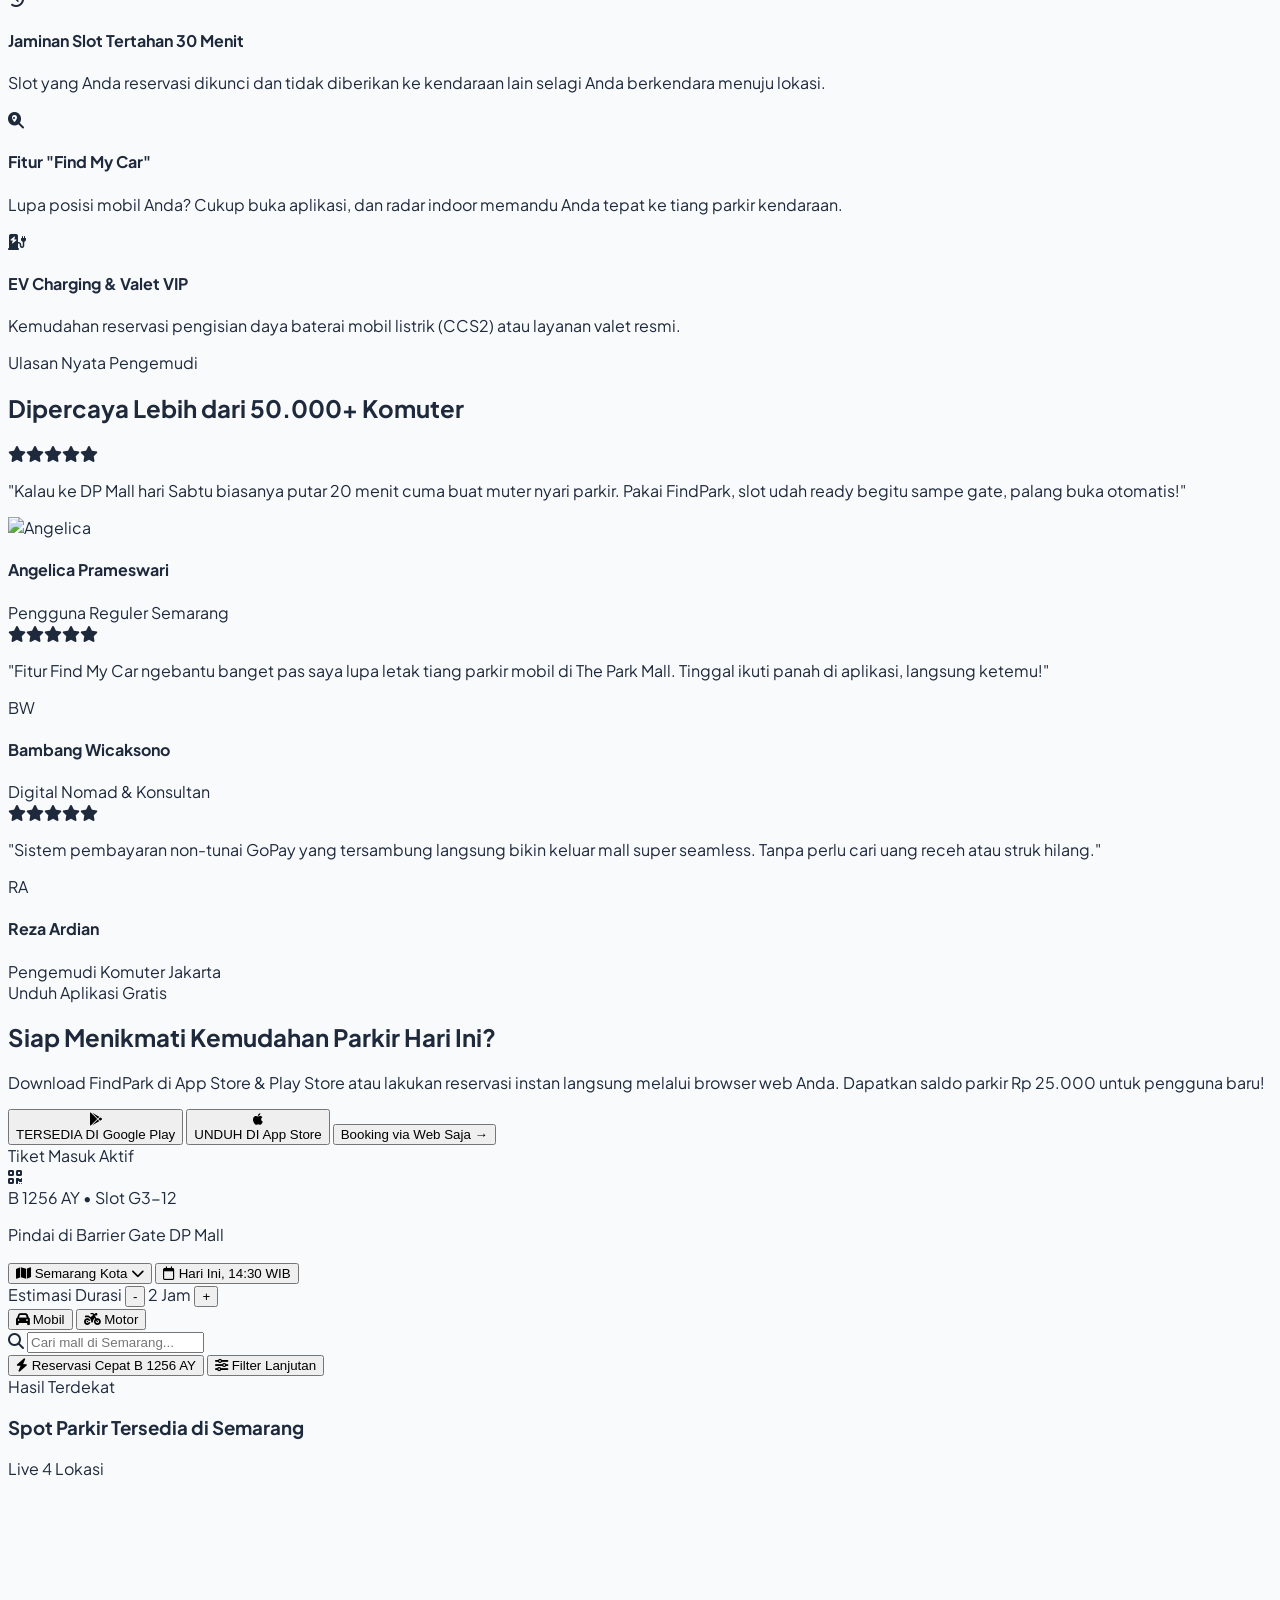
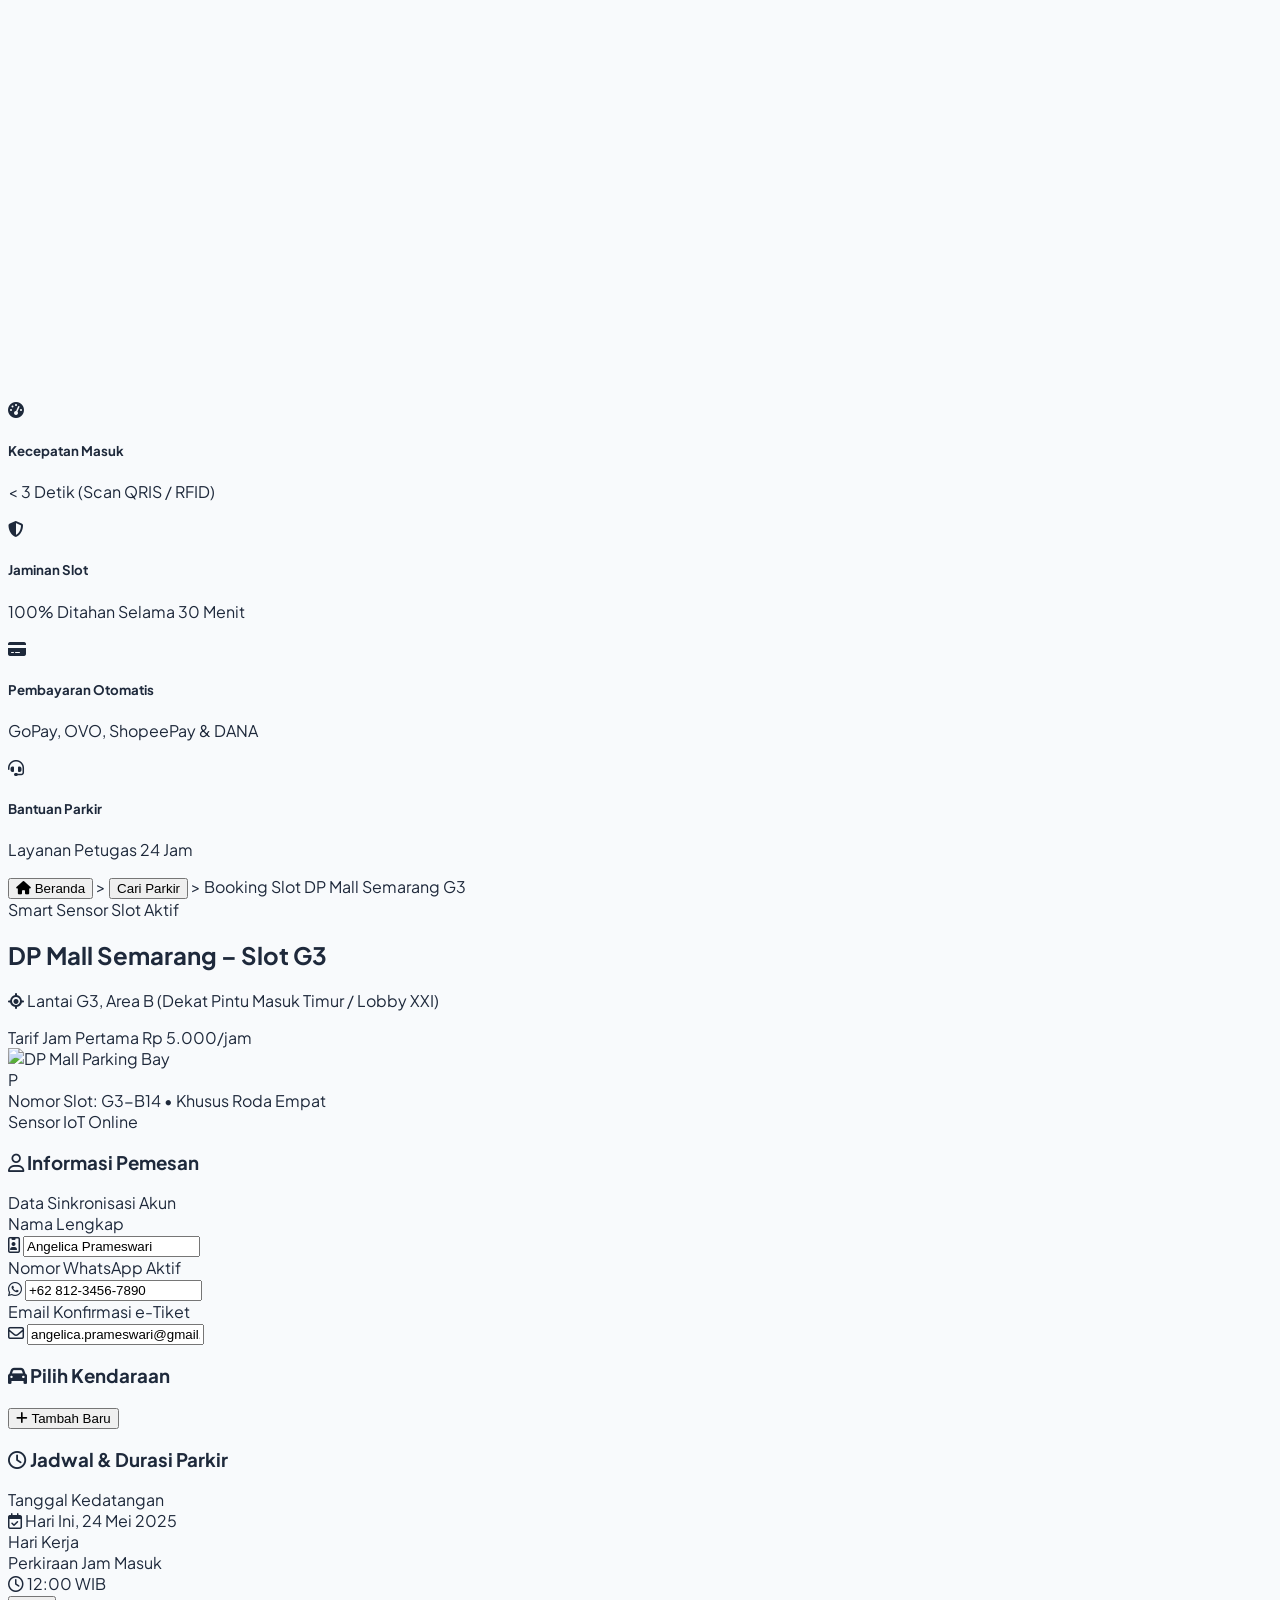
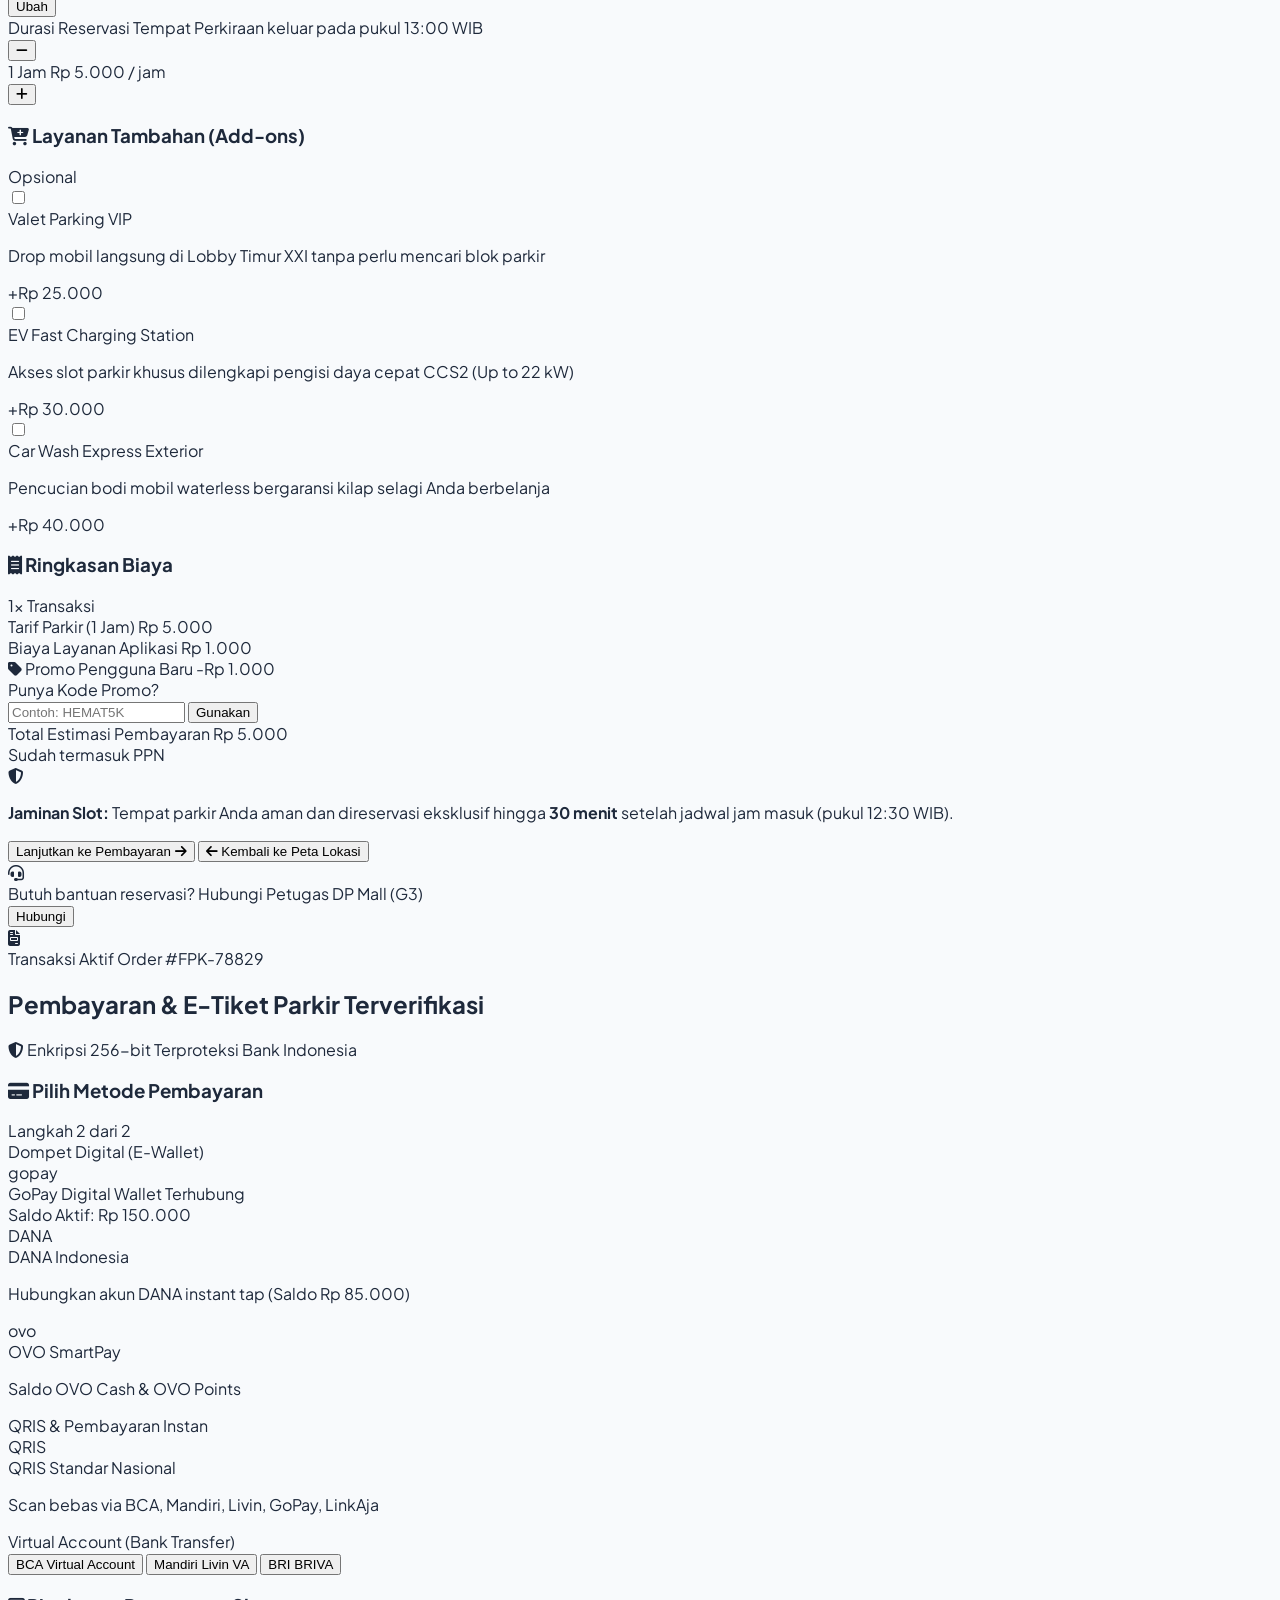
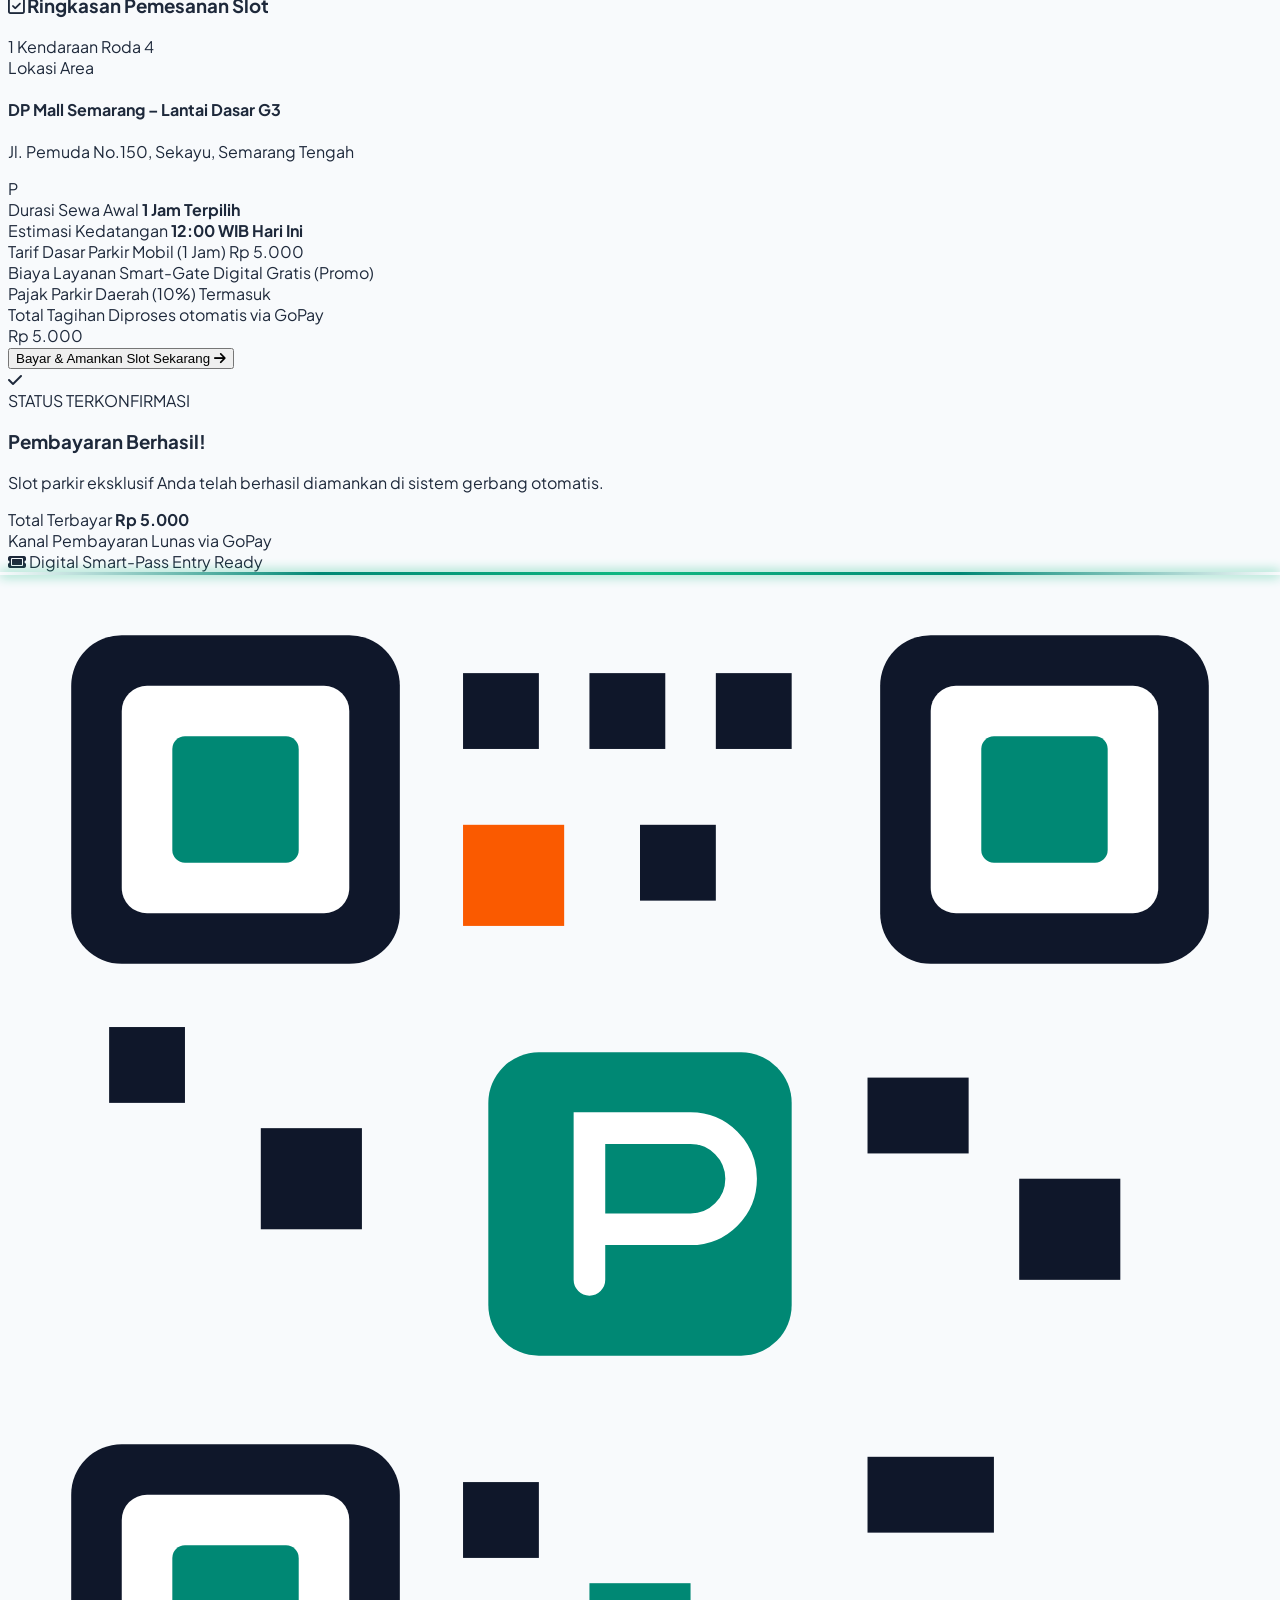
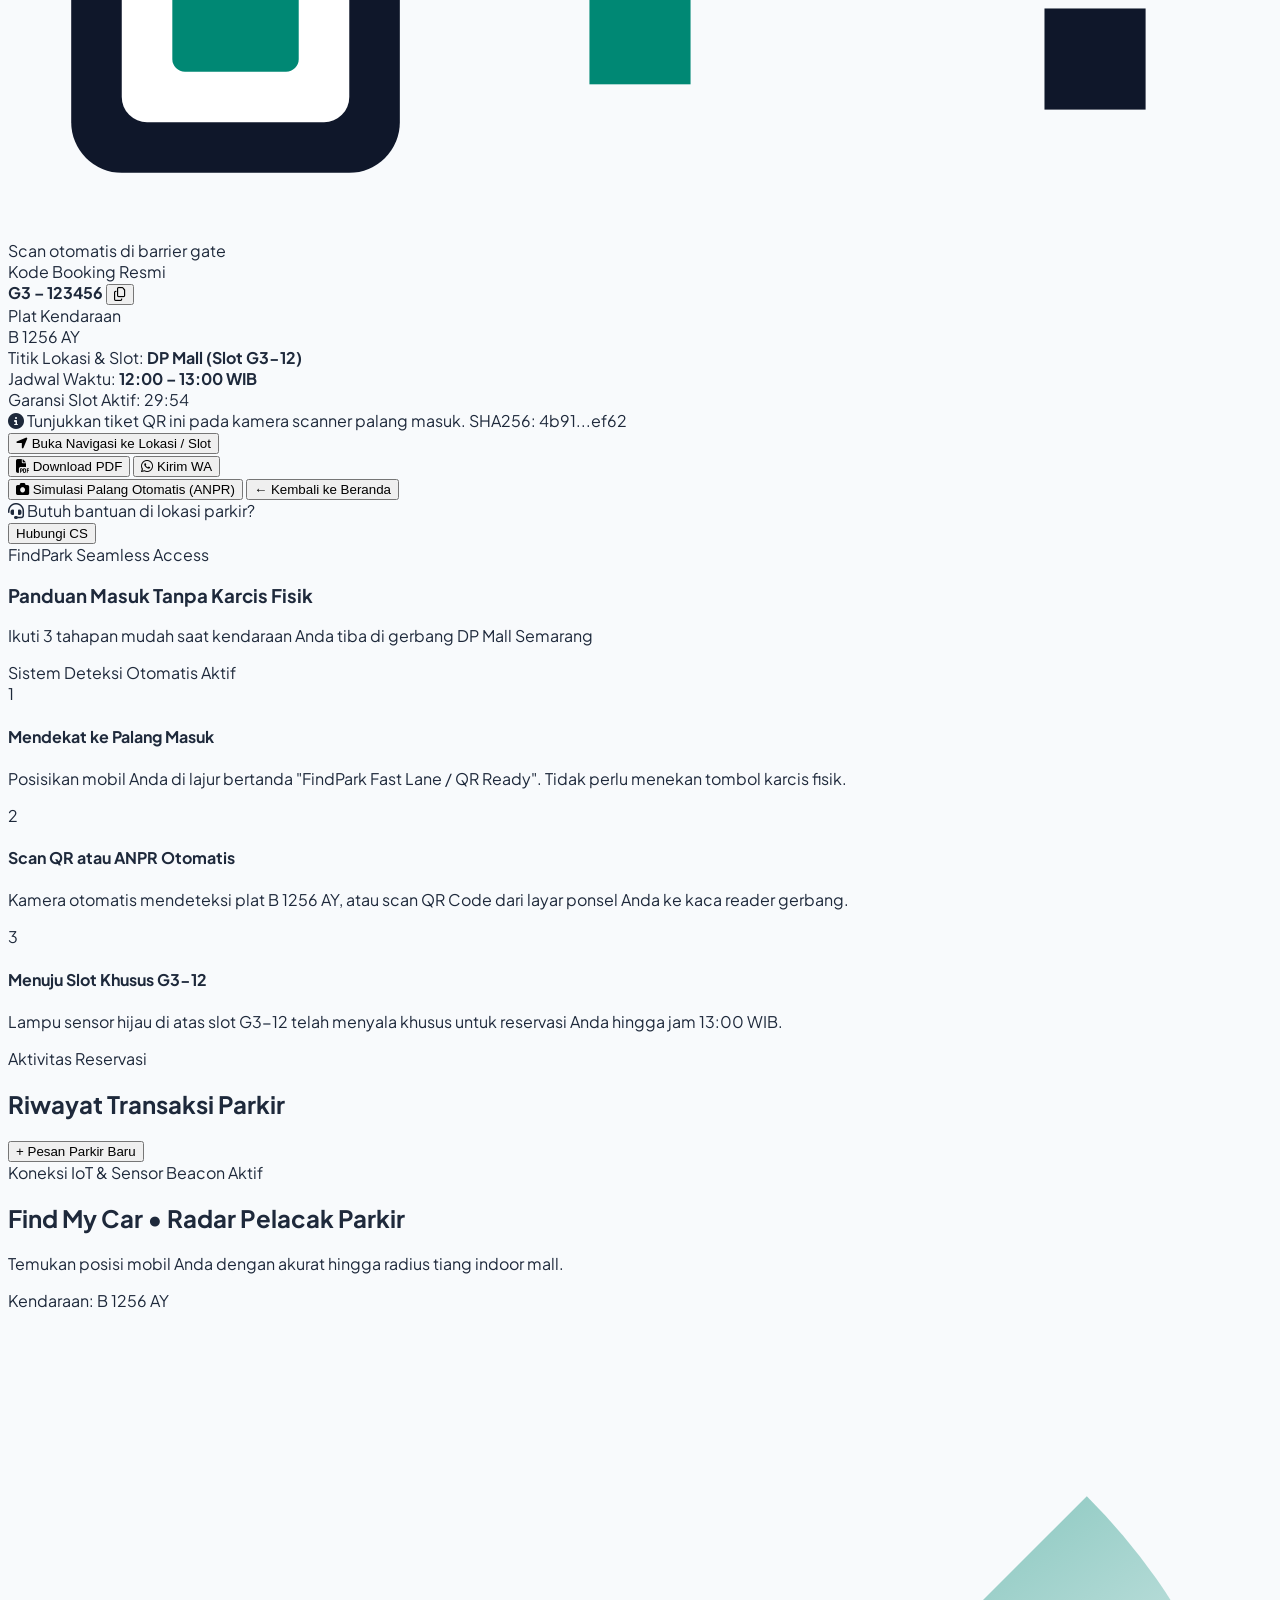
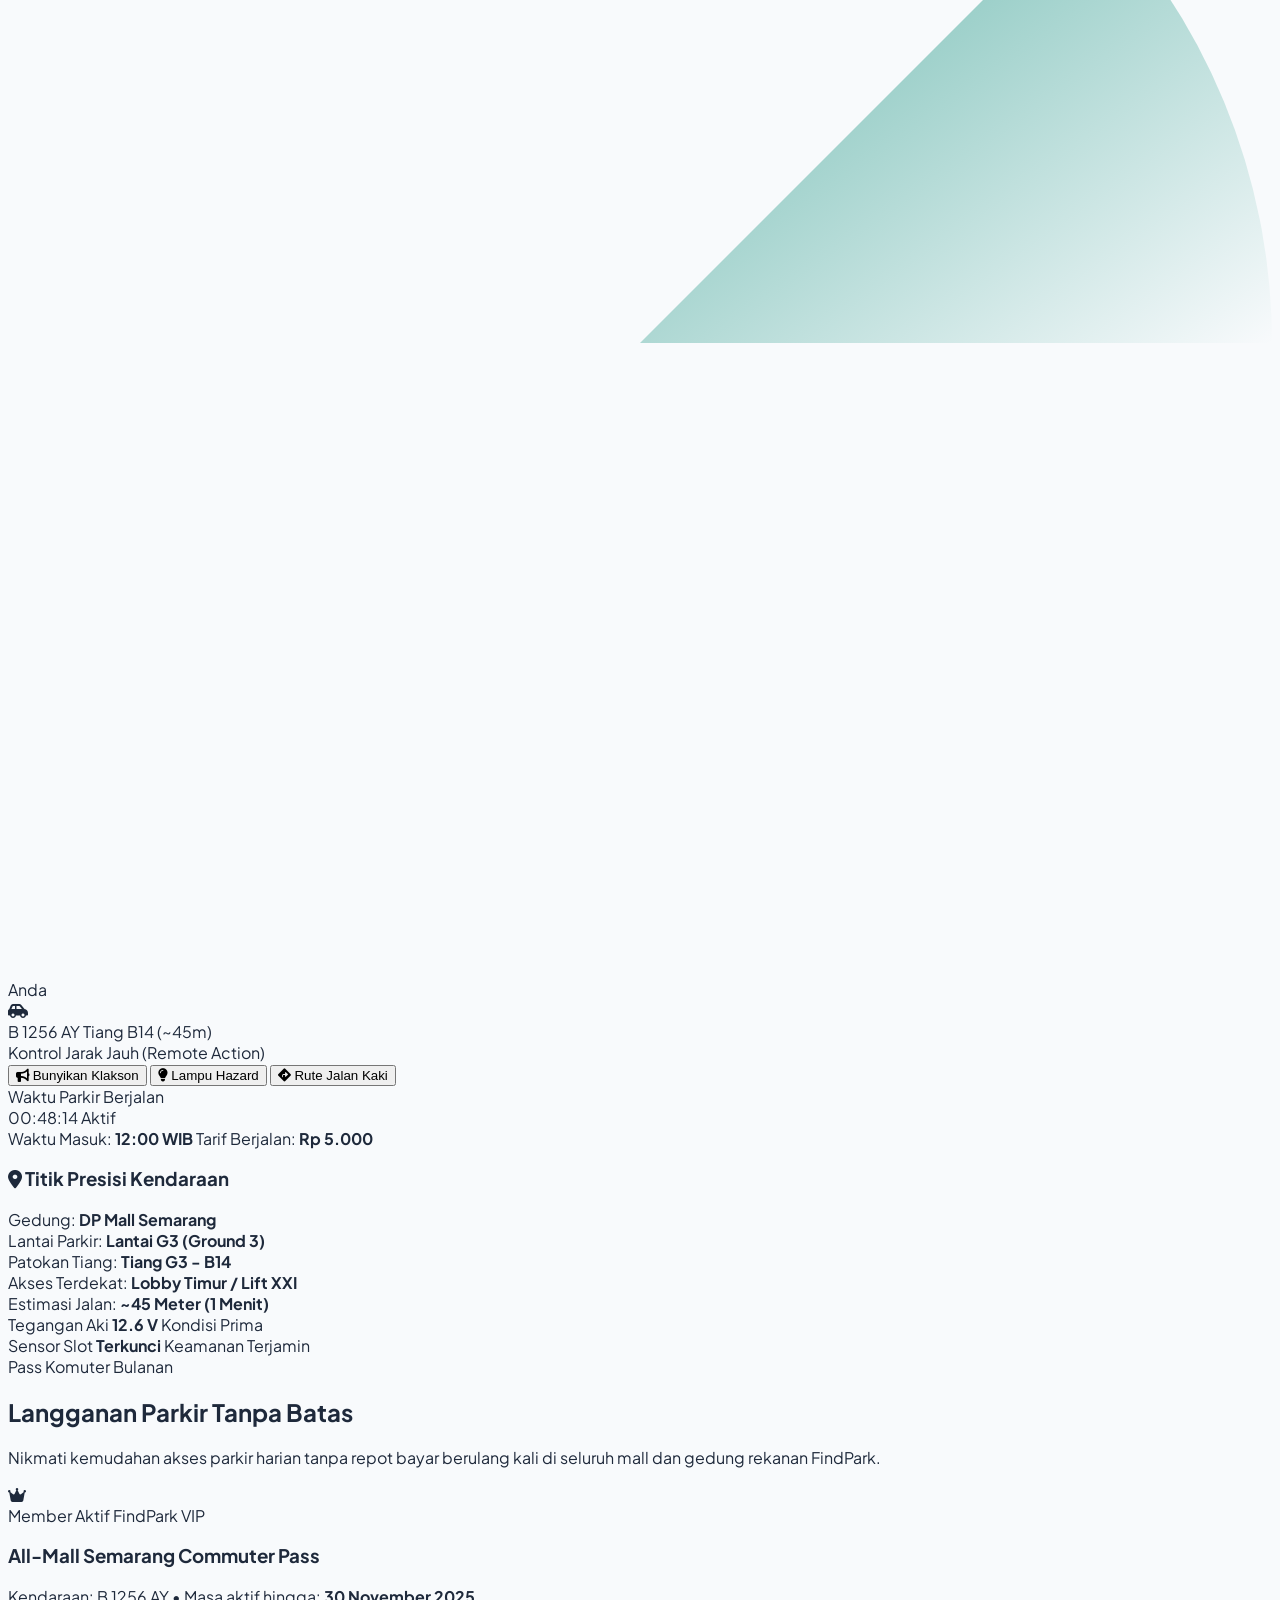
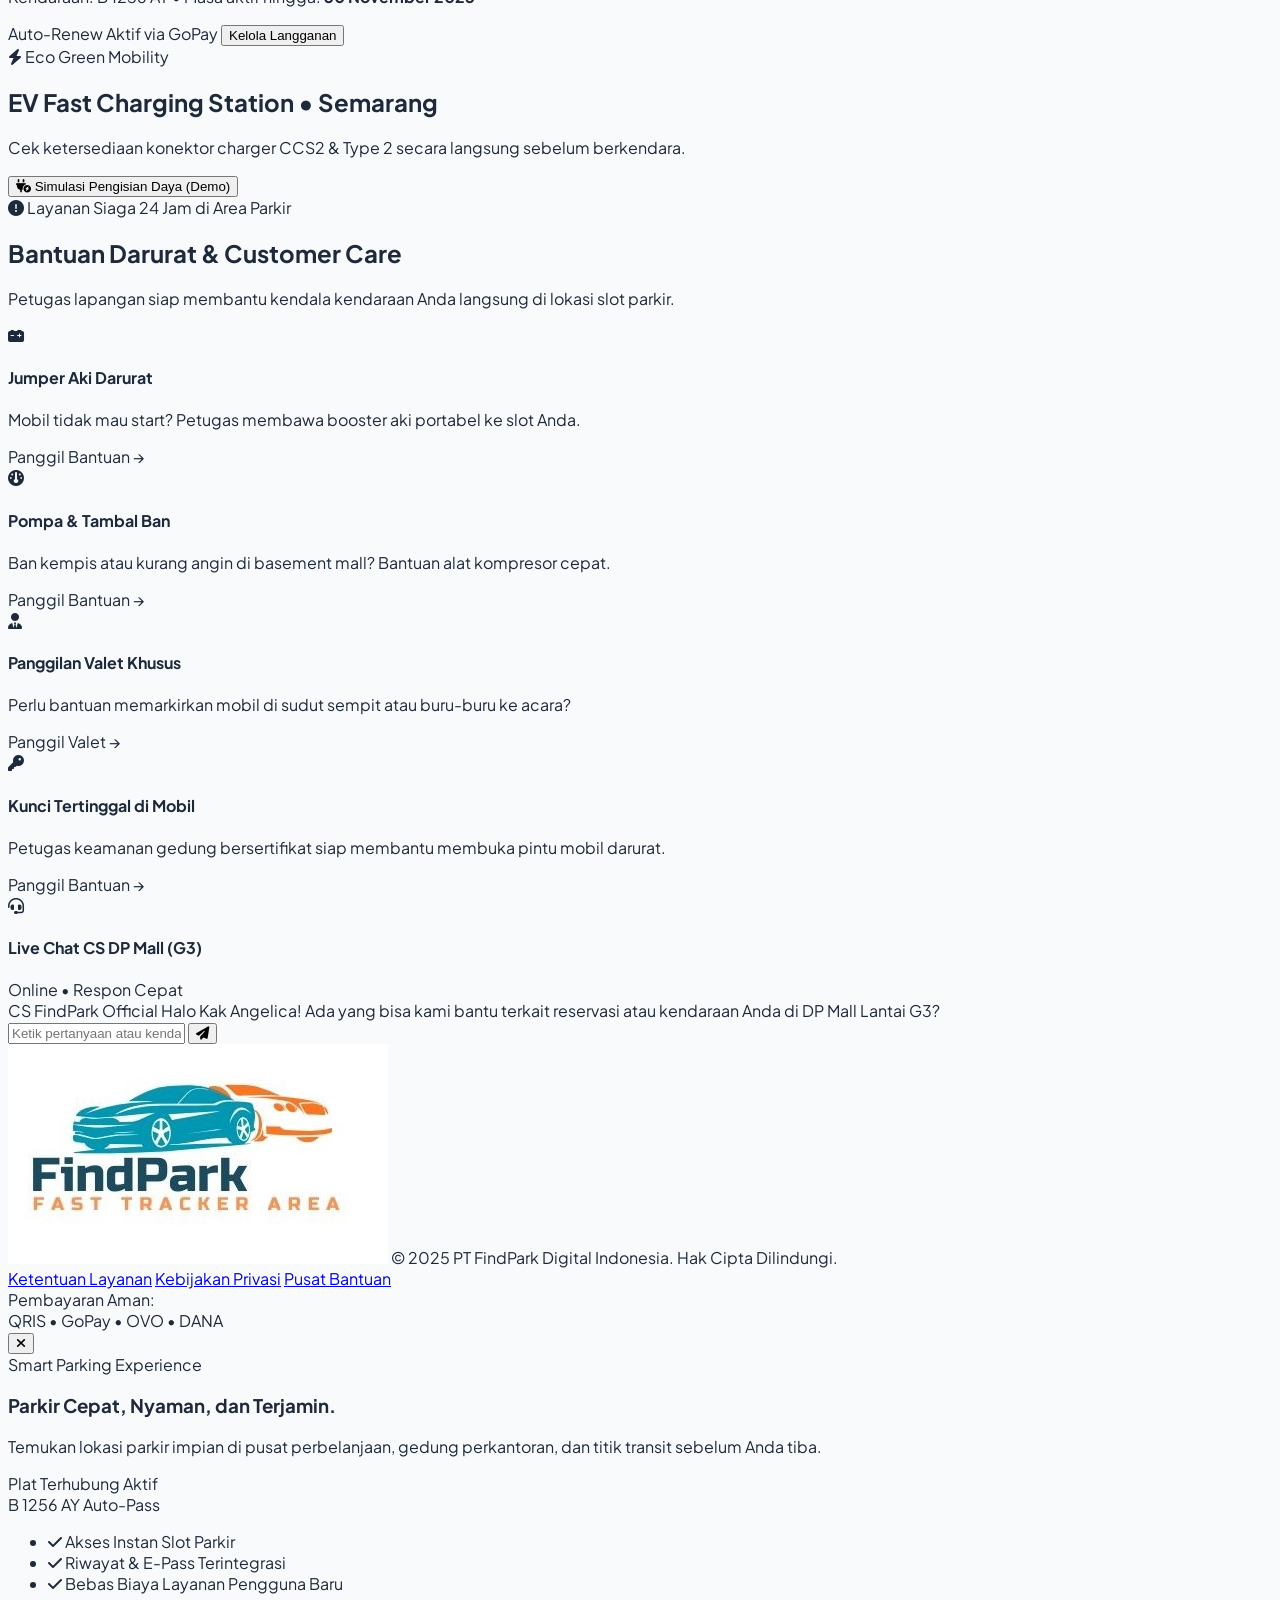
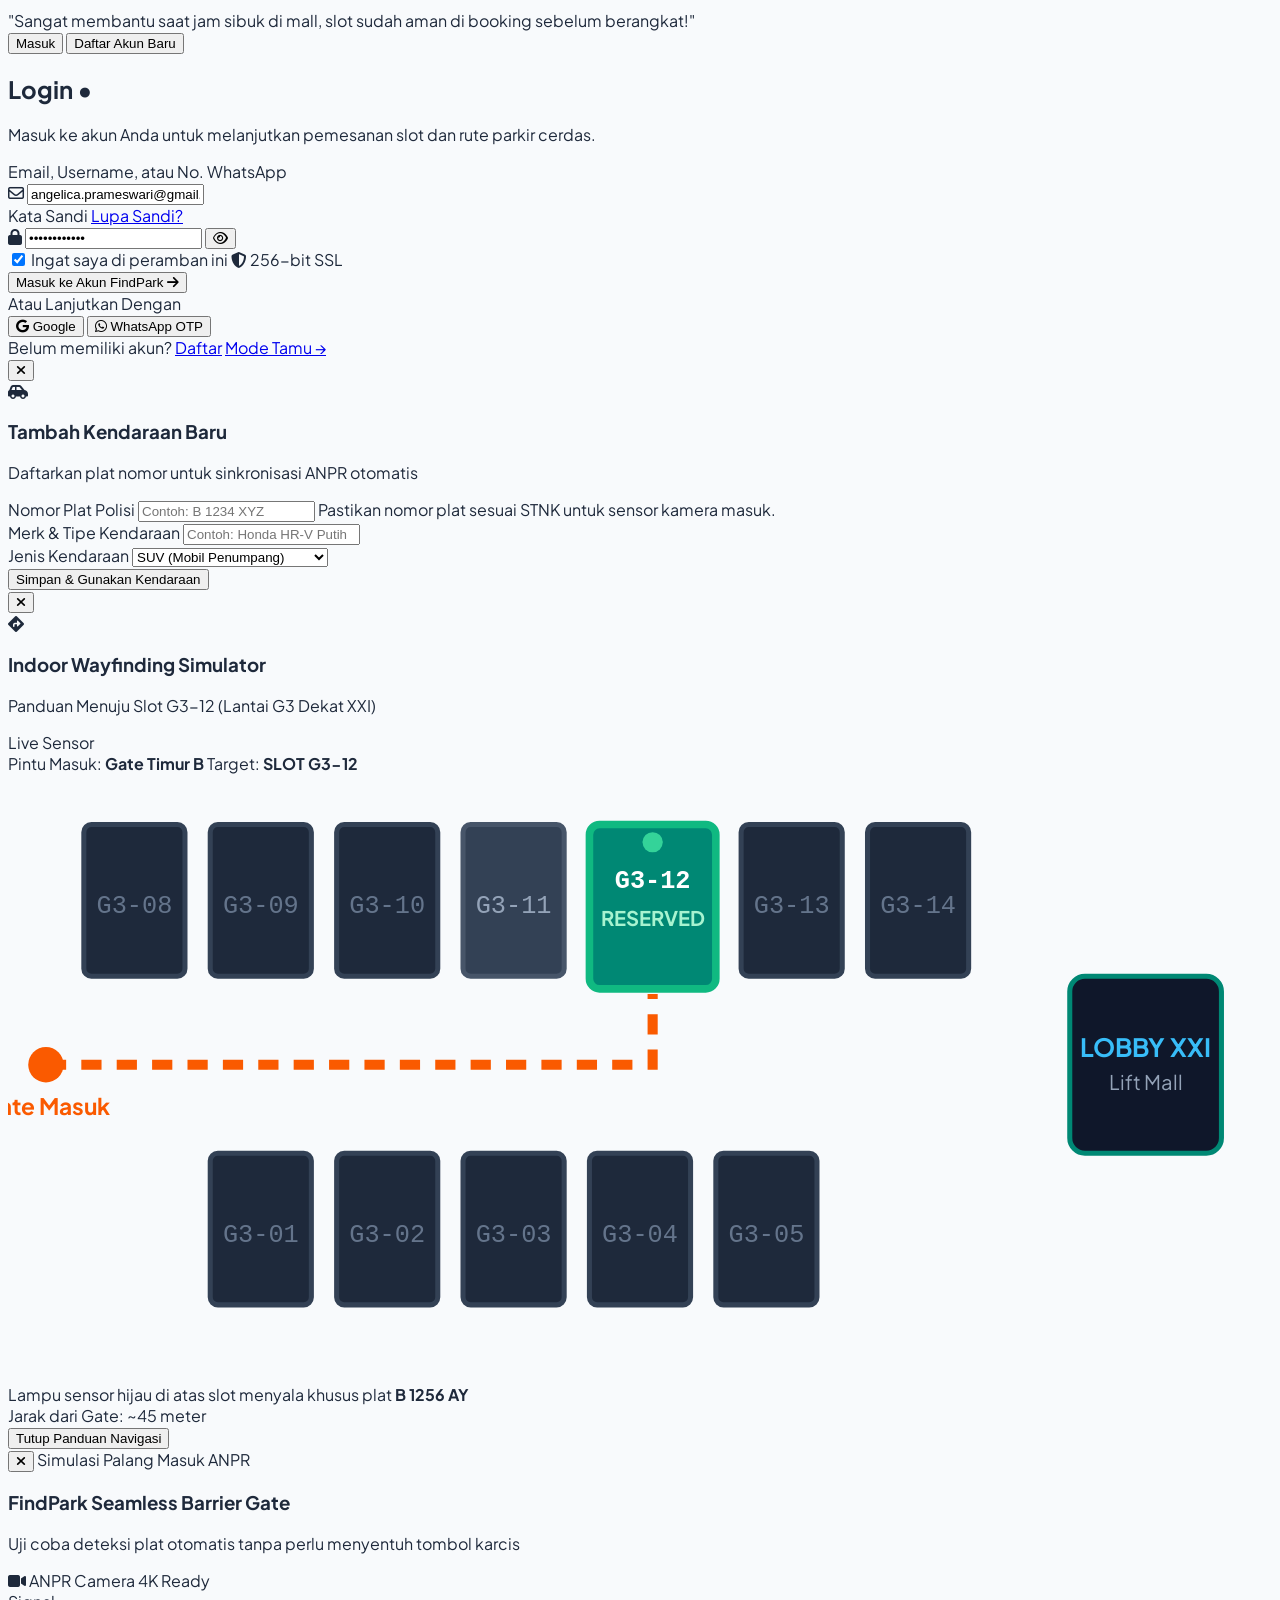
==== commit f4bfb34f: "feat: tambah dropdown pilihan kota langsung di navbar & pencarian instan" ====
--- a/index.html
+++ b/index.html
@@ -48,12 +48,45 @@
             <img src="assets/images/logo-cropped.jpg" alt="FindPark - FAST TRACKER AREA" class="h-10 sm:h-11 w-auto object-contain group-hover:scale-105 transition" />
           </div>
 
-          <!-- City Selector Button (Indonesia Wide Modal) -->
-          <button id="navbar-city-btn" onclick="openCityModal()" type="button" class="flex items-center gap-1.5 px-3 py-1.5 bg-slate-50 hover:bg-slate-100 active:scale-95 border border-slate-200 rounded-xl text-xs font-bold text-slate-800 transition shrink-0 cursor-pointer shadow-xs group" title="Pilih Kota di Seluruh Indonesia">
-            <i class="fa-solid fa-location-dot text-[#008874] group-hover:animate-bounce"></i>
-            <span id="navbar-current-city">Semarang</span>
-            <i class="fa-solid fa-chevron-down text-[10px] text-slate-400 group-hover:text-slate-600 transition"></i>
-          </button>
+          <!-- City Selector with Instant Dropdown & Modal -->
+          <div class="relative">
+            <button id="navbar-city-btn" onclick="toggleCityDropdown(event)" type="button" class="flex items-center gap-1.5 px-3 py-1.5 bg-slate-50 hover:bg-slate-100 active:scale-95 border border-slate-200 rounded-xl text-xs font-bold text-slate-800 transition shrink-0 cursor-pointer shadow-xs group" title="Klik untuk pilih kota di Indonesia">
+              <i class="fa-solid fa-location-dot text-[#008874] group-hover:animate-bounce"></i>
+              <span id="navbar-current-city">Semarang</span>
+              <i class="fa-solid fa-chevron-down text-[10px] text-slate-400 group-hover:text-slate-600 transition"></i>
+            </button>
+
+            <!-- Direct Dropdown Menu right beneath button -->
+            <div id="navbar-city-dropdown" class="hidden absolute left-0 top-full mt-2 w-72 sm:w-80 bg-white rounded-2xl shadow-2xl border border-slate-200 p-3 z-50 animate-fade-in">
+              <div class="flex items-center justify-between pb-2 mb-2 border-b border-slate-100">
+                <span class="text-[11px] font-black uppercase tracking-wider text-[#008874] flex items-center gap-1.5">
+                  <i class="fa-solid fa-earth-asia"></i> Pilih Kota di Indonesia
+                </span>
+                <span class="text-[10px] font-bold px-1.5 py-0.5 rounded bg-orange-100 text-orange-700">34+ Kota</span>
+              </div>
+
+              <!-- Quick Search Input inside Dropdown -->
+              <div class="relative mb-2">
+                <i class="fa-solid fa-magnifying-glass absolute left-3 top-1/2 -translate-y-1/2 text-slate-400 text-xs pointer-events-none"></i>
+                <input id="navbar-city-dropdown-search" type="text" placeholder="Ketik nama kota (Jakarta, Bali, dll)..." oninput="filterNavbarCityDropdown(this.value)" class="w-full pl-8 pr-3 py-1.5 bg-slate-50 border border-slate-200 rounded-lg text-xs font-bold text-slate-800 focus:outline-none focus:border-[#008874] focus:bg-white transition" />
+              </div>
+
+              <!-- Scrollable City List -->
+              <div id="navbar-city-dropdown-list" class="max-h-64 overflow-y-auto space-y-0.5 pr-1 text-xs">
+                <!-- Rendered dynamically -->
+              </div>
+
+              <!-- Footer trigger to full modal -->
+              <div class="pt-2 mt-2 border-t border-slate-100 flex items-center justify-between text-xs">
+                <button type="button" onclick="closeNavbarCityDropdown(); useCurrentGpsLocation();" class="text-[11px] font-bold text-[#008874] hover:underline flex items-center gap-1 cursor-pointer">
+                  <i class="fa-solid fa-crosshairs text-[10px]"></i> GPS Auto
+                </button>
+                <button type="button" onclick="closeNavbarCityDropdown(); openCityModal();" class="text-[11px] font-bold text-orange-600 hover:underline flex items-center gap-1 cursor-pointer">
+                  Buka Peta & Semua Kota &rarr;
+                </button>
+              </div>
+            </div>
+          </div>
 
           <!-- Clean Search Bar -->
           <div class="relative w-44 sm:w-56 xl:w-64">
